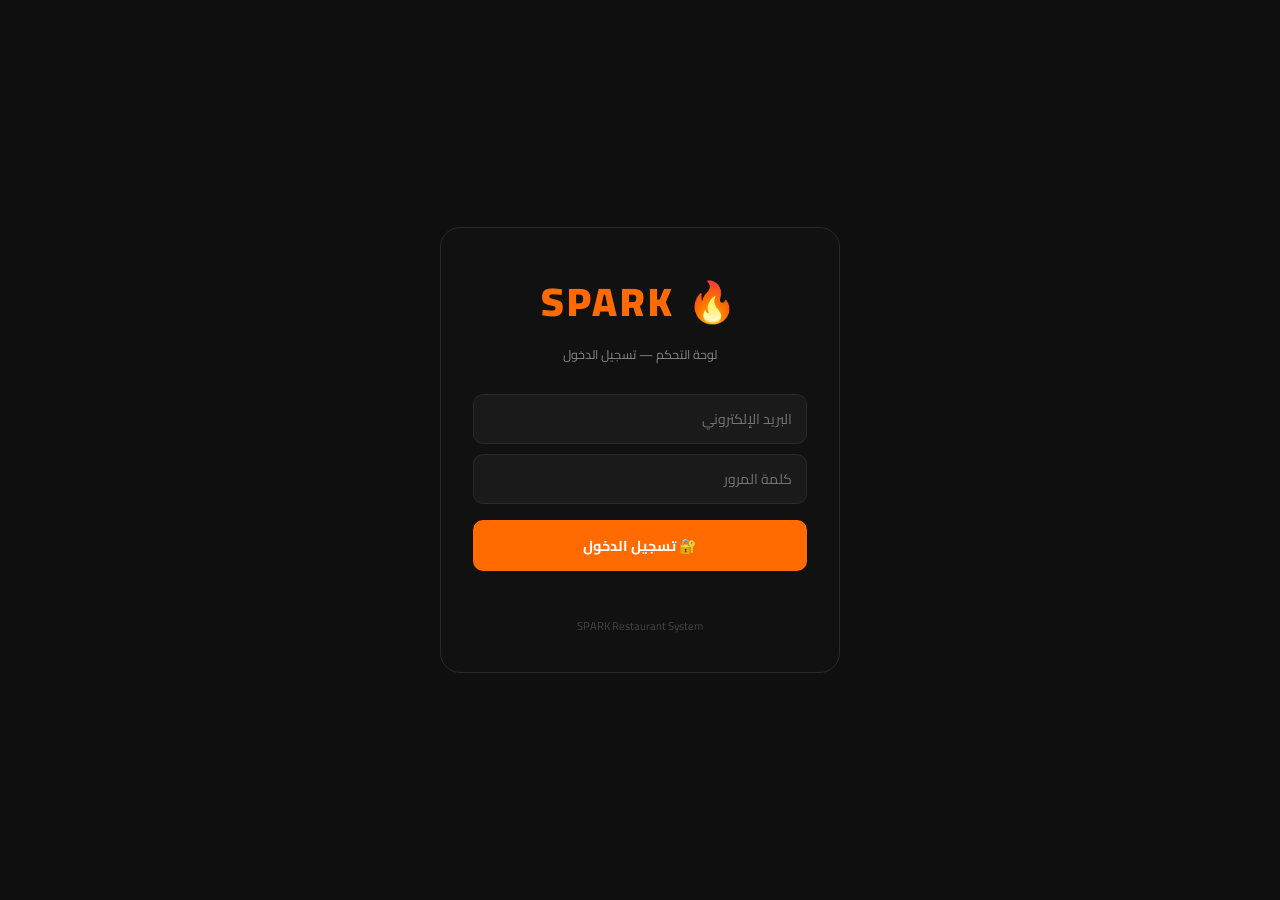
==== admin.html @ 1a345a9e "apdate all files to v6 final" ====
<!DOCTYPE html>
<html lang="ar" dir="rtl" data-theme="dark">
<head>
<meta charset="UTF-8">
<meta name="viewport" content="width=device-width,initial-scale=1,maximum-scale=1">
<title>SPARK 🔥 - لوحة التحكم</title>
<link href="https://fonts.googleapis.com/css2?family=Cairo:wght@400;600;700;900&display=swap" rel="stylesheet">
<style>
*{margin:0;padding:0;box-sizing:border-box;-webkit-tap-highlight-color:transparent;}
:root{--or:#FF6B00;--orb:#FF8C00;--bg:#0A0A0A;--bg2:#111;--bg3:#1A1A1A;--card:#161616;--txt:#FFF;--muted:#888;--bdr:#2A2A2A;--red:#E53935;--green:#43A047;--blue:#1E88E5;}
body{font-family:Cairo,sans-serif;background:var(--bg);color:var(--txt);overflow-x:hidden;min-height:100vh;}
button{cursor:pointer;border:none;outline:none;background:none;}
input,select,textarea{font-family:Cairo,sans-serif;outline:none;}
::-webkit-scrollbar{width:4px;}::-webkit-scrollbar-thumb{background:var(--or);border-radius:2px;}

/* ── SIDEBAR ── */
.sidebar{position:fixed;top:0;right:0;bottom:0;width:240px;background:var(--bg2);border-left:1px solid var(--bdr);z-index:100;display:flex;flex-direction:column;transition:transform .3s;}
.sb-logo{padding:20px 18px 14px;border-bottom:1px solid var(--bdr);display:flex;align-items:center;gap:10px;}
.sb-logo-txt{font-size:1.5rem;font-weight:900;color:var(--or);letter-spacing:2px;}
.sb-logo-sub{font-size:.7rem;color:var(--muted);margin-top:1px;}
.sb-nav{flex:1;padding:12px 10px;overflow-y:auto;}
.sb-sec{font-size:.62rem;letter-spacing:2px;text-transform:uppercase;color:var(--muted);padding:10px 8px 5px;}
.sb-item{display:flex;align-items:center;gap:10px;padding:10px 12px;border-radius:10px;cursor:pointer;transition:all .2s;margin-bottom:2px;font-size:.86rem;font-weight:600;color:var(--muted);}
.sb-item:hover{background:var(--bg3);color:var(--txt);}
.sb-item.active{background:rgba(255,107,0,.15);color:var(--or);}
.sb-item .icon{font-size:1.1rem;width:22px;text-align:center;flex-shrink:0;}
.sb-foot{padding:14px 10px;border-top:1px solid var(--bdr);}
.sb-user{display:flex;align-items:center;gap:9px;padding:9px 10px;border-radius:10px;}
.sb-av{width:34px;height:34px;border-radius:50%;background:var(--or);display:flex;align-items:center;justify-content:center;font-size:1.1rem;flex-shrink:0;}
.sb-uname{font-weight:700;font-size:.82rem;}
.sb-urole{font-size:.68rem;color:var(--muted);}

/* ── MAIN ── */
.main{margin-right:240px;min-height:100vh;display:flex;flex-direction:column;}
.topbar{background:var(--bg2);border-bottom:1px solid var(--bdr);padding:14px 22px;display:flex;align-items:center;justify-content:space-between;position:sticky;top:0;z-index:50;}
.tb-title{font-size:1.1rem;font-weight:700;}
.tb-right{display:flex;align-items:center;gap:10px;}
.tb-btn{background:var(--bg3);border:1px solid var(--bdr);color:var(--txt);padding:7px 14px;border-radius:9px;font-size:.78rem;font-weight:600;font-family:Cairo,sans-serif;transition:all .2s;}
.tb-btn:hover{border-color:var(--or);color:var(--or);}
.tb-btn.primary{background:var(--or);color:#fff;border-color:var(--or);}
.tb-btn.primary:hover{background:var(--orb);}
.mob-menu{display:none;background:var(--bg3);border:1px solid var(--bdr);width:34px;height:34px;border-radius:9px;align-items:center;justify-content:center;font-size:1.1rem;}

.content{padding:20px 22px;flex:1;}

/* ── VIEWS ── */
.view{display:none;}
.view.active{display:block;}

/* ── STATS ── */
.stats-row{display:grid;grid-template-columns:repeat(4,1fr);gap:14px;margin-bottom:22px;}
.stat-card{background:var(--card);border:1px solid var(--bdr);border-radius:14px;padding:18px;}
.sc-top{display:flex;justify-content:space-between;align-items:center;margin-bottom:10px;}
.sc-icon{width:40px;height:40px;border-radius:11px;display:flex;align-items:center;justify-content:center;font-size:1.2rem;}
.sc-badge{font-size:.7rem;font-weight:700;padding:3px 8px;border-radius:50px;}
.sc-badge.up{background:rgba(67,160,71,.15);color:var(--green);}
.sc-badge.dn{background:rgba(229,57,53,.15);color:var(--red);}
.sc-num{font-size:1.7rem;font-weight:900;margin-bottom:2px;}
.sc-lbl{font-size:.72rem;color:var(--muted);}

/* ── RECENT ORDERS ── */
.card{background:var(--card);border:1px solid var(--bdr);border-radius:14px;overflow:hidden;margin-bottom:18px;}
.card-head{display:flex;justify-content:space-between;align-items:center;padding:14px 18px;border-bottom:1px solid var(--bdr);}
.card-title{font-weight:700;font-size:.9rem;}
.tbl{width:100%;border-collapse:collapse;}
.tbl th{padding:10px 18px;font-size:.68rem;text-transform:uppercase;letter-spacing:1px;color:var(--muted);text-align:right;border-bottom:1px solid var(--bdr);font-weight:700;}
.tbl td{padding:12px 18px;font-size:.82rem;border-bottom:1px solid var(--bdr);}
.tbl tr:last-child td{border-bottom:none;}
.tbl tr:hover td{background:var(--bg3);}
.st-badge{display:inline-flex;align-items:center;padding:3px 9px;border-radius:50px;font-size:.66rem;font-weight:700;}
.st-new{background:rgba(30,136,229,.15);color:var(--blue);}
.st-done{background:rgba(67,160,71,.15);color:var(--green);}
.st-pend{background:rgba(255,107,0,.15);color:var(--or);}
.st-canc{background:rgba(229,57,53,.15);color:var(--red);}

/* ── SECTION TABS ── */
.tabs{display:flex;gap:6px;margin-bottom:18px;flex-wrap:wrap;}
.tab{padding:8px 16px;border-radius:9px;font-size:.8rem;font-weight:700;cursor:pointer;border:1px solid var(--bdr);color:var(--muted);font-family:Cairo,sans-serif;transition:all .2s;}
.tab:hover{border-color:var(--or);color:var(--or);}
.tab.active{background:var(--or);border-color:var(--or);color:#fff;}

/* ── PRODUCTS GRID ── */
.prod-grid{display:grid;grid-template-columns:repeat(auto-fill,minmax(250px,1fr));gap:14px;}
.prod-card{background:var(--card);border:1px solid var(--bdr);border-radius:14px;overflow:hidden;transition:all .25s;}
.prod-card:hover{border-color:rgba(255,107,0,.3);}
.pc-img{height:110px;background:var(--bg3);display:flex;align-items:center;justify-content:center;font-size:3.5rem;position:relative;}
.pc-badge{position:absolute;top:7px;right:7px;background:var(--or);color:#fff;padding:2px 7px;border-radius:50px;font-size:.58rem;font-weight:700;}
.pc-body{padding:13px;}
.pc-name{font-weight:700;font-size:.86rem;margin-bottom:3px;}
.pc-cat{font-size:.68rem;color:var(--or);margin-bottom:8px;}
.pc-meta{display:flex;justify-content:space-between;align-items:center;}
.pc-price{font-size:1.1rem;font-weight:900;color:var(--or);}
.pc-actions{display:flex;gap:5px;}
.pa-btn{width:28px;height:28px;border-radius:7px;display:flex;align-items:center;justify-content:center;font-size:.8rem;transition:all .2s;cursor:pointer;border:1px solid var(--bdr);background:var(--bg3);}
.pa-btn:hover{background:var(--or);border-color:var(--or);}
.pa-btn.del:hover{background:var(--red);border-color:var(--red);}

/* ── MODAL ── */
.modal-bg{position:fixed;inset:0;z-index:200;background:rgba(0,0,0,.7);display:flex;align-items:center;justify-content:center;padding:16px;opacity:0;pointer-events:none;transition:opacity .3s;}
.modal-bg.open{opacity:1;pointer-events:all;}
.modal{background:var(--bg2);border:1px solid var(--bdr);border-radius:18px;width:100%;max-width:520px;max-height:90vh;overflow-y:auto;}
.modal-head{display:flex;justify-content:space-between;align-items:center;padding:16px 18px;border-bottom:1px solid var(--bdr);}
.modal-title{font-size:1rem;font-weight:700;}
.modal-cl{width:30px;height:30px;border-radius:50%;background:var(--bg3);border:1px solid var(--bdr);color:var(--txt);display:flex;align-items:center;justify-content:center;font-size:.85rem;}
.modal-body{padding:18px;}
.field{margin-bottom:14px;}
.field label{display:block;font-size:.74rem;font-weight:700;color:var(--muted);text-transform:uppercase;letter-spacing:1px;margin-bottom:6px;}
.field input,.field select,.field textarea{width:100%;background:var(--bg3);border:1px solid var(--bdr);border-radius:9px;padding:10px 12px;color:var(--txt);font-family:Cairo,sans-serif;font-size:.84rem;transition:border-color .2s;}
.field input:focus,.field select,.field textarea:focus{border-color:var(--or);}
.field select{cursor:pointer;}
.field textarea{resize:vertical;min-height:80px;}
.field-row{display:grid;grid-template-columns:1fr 1fr;gap:12px;}
.modal-foot{display:flex;gap:8px;justify-content:flex-end;padding:14px 18px;border-top:1px solid var(--bdr);}
.btn-cancel{background:var(--bg3);border:1px solid var(--bdr);color:var(--txt);padding:9px 18px;border-radius:9px;font-size:.82rem;font-weight:700;font-family:Cairo,sans-serif;}
.btn-save{background:var(--or);color:#fff;padding:9px 22px;border-radius:9px;font-size:.82rem;font-weight:700;font-family:Cairo,sans-serif;}
.btn-save:hover{background:var(--orb);}

/* ── SETTINGS FORM ── */
.settings-grid{display:grid;grid-template-columns:1fr 1fr;gap:16px;}
.settings-card{background:var(--card);border:1px solid var(--bdr);border-radius:14px;padding:18px;}
.settings-card h3{font-size:.82rem;font-weight:700;color:var(--or);text-transform:uppercase;letter-spacing:1px;margin-bottom:14px;}
.toggle-row{display:flex;align-items:center;justify-content:space-between;padding:9px 0;border-bottom:1px solid var(--bdr);}
.toggle-row:last-child{border-bottom:none;}
.toggle-lbl{font-size:.82rem;font-weight:600;}
.toggle-sub{font-size:.7rem;color:var(--muted);margin-top:1px;}
.toggle{width:40px;height:22px;border-radius:50px;background:var(--bg3);border:1px solid var(--bdr);position:relative;cursor:pointer;transition:background .3s;flex-shrink:0;}
.toggle.on{background:var(--or);border-color:var(--or);}
.toggle-dot{position:absolute;top:2px;left:2px;width:16px;height:16px;border-radius:50%;background:var(--muted);transition:transform .3s,background .3s;}
.toggle.on .toggle-dot{transform:translateX(18px);background:#fff;}

/* ── TOAST ── */
.toast{position:fixed;bottom:14px;left:50%;transform:translateX(-50%) translateY(100px);background:var(--bg2);border:1px solid var(--or);border-radius:50px;padding:9px 20px;font-weight:700;z-index:9999;transition:transform .4s;white-space:nowrap;color:var(--txt);font-size:.8rem;pointer-events:none;}
.toast.show{transform:translateX(-50%) translateY(0);}

/* ── RESPONSIVE ── */
@media(max-width:900px){
  .sidebar{transform:translateX(100%);width:260px;}
  .sidebar.open{transform:translateX(0);}
  .main{margin-right:0;}
  .mob-menu{display:flex;}
  .stats-row{grid-template-columns:repeat(2,1fr);}
  .settings-grid{grid-template-columns:1fr;}
  .topbar{padding:12px 16px;}
  .tbl th,.tbl td{padding:10px 14px;}
  .card-head{padding:12px 14px;}
  .content{padding:16px;}
}
@media(max-width:560px){
  .stats-row{grid-template-columns:repeat(2,1fr);gap:9px;}
  .content{padding:12px 10px;}
  .tbl th,.tbl td{padding:8px 10px;font-size:.76rem;}
  .prod-grid{grid-template-columns:1fr 1fr;}
  .field-row{grid-template-columns:1fr;}
  .settings-grid{grid-template-columns:1fr;}
  .modal{border-radius:16px 16px 0 0;position:fixed;bottom:0;left:0;right:0;max-width:100%!important;max-height:85vh;}
  .modal-bg{align-items:flex-end;}
  #permEditor{grid-template-columns:1fr;}
  .tabs{gap:4px;}
  .tab{padding:6px 10px;font-size:.74rem;}
}

@media(max-width:420px){
  .stats-row{grid-template-columns:1fr 1fr;}
  .sc-num{font-size:1.4rem;}
  .topbar{padding:10px 14px;}
  .tb-title{font-size:.9rem;}
  .field-row{grid-template-columns:1fr;}
  #sizesEditor{grid-template-columns:1fr;}
}
@media(max-width:380px){
  .prod-grid{grid-template-columns:1fr;}
}

/* ── AUTH ── */
#authOverlay{position:fixed;inset:0;background:#0f0f0f;z-index:9999;display:flex;align-items:center;justify-content:center;}
.auth-box{background:var(--bg2);border:1px solid var(--bdr);border-radius:20px;padding:36px 32px;width:100%;max-width:400px;text-align:center;}
.auth-logo{font-size:2.5rem;font-weight:900;color:var(--or);letter-spacing:3px;margin-bottom:4px;}
.auth-sub{font-size:.78rem;color:var(--muted);margin-bottom:28px;}
.auth-inp{width:100%;padding:11px 14px;border-radius:10px;border:1px solid var(--bdr);background:var(--bg3);color:var(--txt);font-family:Cairo,sans-serif;font-size:.88rem;margin-bottom:10px;box-sizing:border-box;transition:border-color .2s;}
.auth-inp:focus{outline:none;border-color:var(--or);}
.auth-btn{width:100%;padding:12px;border-radius:10px;background:var(--or);color:#fff;font-family:Cairo,sans-serif;font-size:.9rem;font-weight:700;border:none;cursor:pointer;margin-top:6px;transition:background .2s;}
.auth-btn:hover{background:var(--orb);}
.auth-err{color:#EF5350;font-size:.78rem;margin-top:8px;min-height:20px;}
/* Role badges */
.role-badge{display:inline-flex;align-items:center;gap:5px;padding:3px 10px;border-radius:50px;font-size:.68rem;font-weight:700;}
.role-super{background:rgba(255,107,0,.2);color:var(--or);}
.role-branch{background:rgba(156,39,176,.2);color:#CE93D8;}
.role-cashier{background:rgba(30,136,229,.2);color:#64B5F6;}
.role-delivery{background:rgba(67,160,71,.2);color:#81C784;}
/* Users view */
.user-grid{display:grid;grid-template-columns:repeat(auto-fill,minmax(260px,1fr));gap:14px;margin-bottom:20px;}
.user-card{background:var(--card);border:1px solid var(--bdr);border-radius:14px;padding:18px;display:flex;flex-direction:column;gap:10px;}
.uc-top{display:flex;align-items:center;gap:12px;}
.uc-av{width:42px;height:42px;border-radius:50%;display:flex;align-items:center;justify-content:center;font-size:1.3rem;flex-shrink:0;}
.uc-name{font-weight:700;font-size:.9rem;}
.uc-email{font-size:.72rem;color:var(--muted);}
.uc-actions{display:flex;gap:8px;margin-top:4px;}
/* Permissions grid */
.perm-grid{display:grid;grid-template-columns:1fr 1fr;gap:8px;margin-top:12px;}
.perm-item{display:flex;align-items:center;gap:8px;font-size:.78rem;padding:7px 10px;background:var(--bg3);border-radius:8px;}
.perm-dot{width:8px;height:8px;border-radius:50%;flex-shrink:0;}
.perm-on{background:#43A047;}
.perm-off{background:#555;}
/* Tracking view restriction */
.restricted-view{display:flex;flex-direction:column;align-items:center;justify-content:center;min-height:60vh;gap:16px;color:var(--muted);}
.restricted-icon{font-size:4rem;}
</style>
<script src="https://cdn.jsdelivr.net/npm/chart.js@4.4.0/dist/chart.umd.min.js"></script>
</head>
<body>

<!-- ═══ AUTH OVERLAY ═══ -->
<div id="authOverlay">
  <div class="auth-box">
    <div class="auth-logo">🔥 SPARK</div>
    <div class="auth-sub">لوحة التحكم — تسجيل الدخول</div>
    <input class="auth-inp" id="loginEmail" type="email" placeholder="البريد الإلكتروني" autocomplete="email">
    <input class="auth-inp" id="loginPass" type="password" placeholder="كلمة المرور" autocomplete="current-password"
      onkeydown="if(event.key==='Enter')doLogin()">
    <button class="auth-btn" onclick="doLogin()">🔐 تسجيل الدخول</button>
    <div class="auth-err" id="loginErr"></div>
    <div style="margin-top:16px;font-size:.7rem;color:#444;">SPARK Restaurant System</div>
  </div>
</div>

<!-- SIDEBAR -->
<!-- New Order Notification -->
<div id="newOrderAlert" style="display:none;position:fixed;top:14px;left:50%;transform:translateX(-50%);background:var(--or);color:#fff;padding:12px 24px;border-radius:50px;font-weight:700;font-size:.9rem;z-index:9999;box-shadow:0 4px 20px rgba(255,107,0,.4);animation:pulse .8s infinite;">
  🔔 طلب جديد!
</div>
<div class="sidebar" id="sidebar">
  <div class="sb-logo">
    <div style="font-size:1.6rem;">🔥</div>
    <div>
      <div class="sb-logo-txt">SPARK</div>
      <div class="sb-logo-sub">لوحة التحكم</div>
    </div>
  </div>
  <nav class="sb-nav">
    <div class="sb-sec">الرئيسية</div>
    <div class="sb-item active" onclick="goV('dashboard',this)"><div class="icon">📊</div> لوحة المعلومات</div>
    <div class="sb-item" onclick="goV('orders',this)"><div class="icon">📦</div> الطلبات</div>

    <div class="sb-sec">المنيو</div>
    <div class="sb-item" onclick="goV('products',this)"><div class="icon">🍕</div> المنتجات</div>
    <div class="sb-item" onclick="goV('categories',this)"><div class="icon">📂</div> الأقسام</div>

    <div class="sb-sec">التحليلات</div>
    <div class="sb-item" onclick="goV('analytics',this)"><div class="icon">📈</div> الحسابات والإيرادات</div>

    <div class="sb-sec" id="navSecUsers" style="display:none;">إدارة النظام</div>
    <div class="sb-item" id="navUsers" style="display:none;" onclick="goV('users',this)"><div class="icon">👥</div> المستخدمون</div>

    <div class="sb-sec">الإعدادات</div>
    <div class="sb-item" onclick="goV('ramadan',this)"><div class="icon">🌙</div> قسم رمضان</div>
    <div class="sb-item" onclick="goV('settings',this)"><div class="icon">⚙️</div> إعدادات الموقع</div>
    <div class="sb-item" onclick="goV('promo',this)"><div class="icon">🎁</div> كودات الخصم</div>
    <div class="sb-item" onclick="goV('tables',this)"><div class="icon">🪑</div> الطاولات & QR</div>
    <div class="sb-item" onclick="goV('social',this)"><div class="icon">📱</div> السوشيال ميديا</div>
    <div class="sb-item" id="navPages" onclick="goV('pages',this)"><div class="icon">📄</div> الصفحات المخصصة</div>
  </nav>
  <div class="sb-foot">
    <div class="sb-user">
      <div class="sb-av" id="sbAvatar">👑</div>
      <div style="flex:1;">
        <div class="sb-uname" id="sbName">Admin</div>
        <div id="sbRoleBadge" class="role-badge role-super" style="margin-top:3px;">Super Admin</div>
      </div>
      <button onclick="doLogout()" title="تسجيل الخروج"
        style="background:none;border:none;color:var(--muted);cursor:pointer;font-size:1rem;padding:4px;">⏻</button>
    </div>
  </div>
</div>

<!-- MAIN -->
<div class="main">
  <div class="topbar">
    <div style="display:flex;align-items:center;gap:10px;">
      <button class="mob-menu" onclick="toggleSb()">☰</button>
      <div class="tb-title" id="topTitle">لوحة المعلومات</div>
    </div>
    <div class="tb-right">
      <a href="spark-restaurant.html" target="_blank" class="tb-btn">🌐 فتح الموقع</a>
      <button class="tb-btn primary" id="topAction" onclick="handleAction()">+ إضافة منتج</button>
    </div>
  </div>

  <div class="content">

    <!-- ═══ DASHBOARD ═══ -->
    <div class="view active" id="v-dashboard">
      <div class="stats-row">
        <div class="stat-card">
          <div class="sc-top"><div class="sc-icon" style="background:rgba(255,107,0,.15);">📦</div><div class="sc-badge up">+12%</div></div>
          <div class="sc-num">128</div><div class="sc-lbl">إجمالي الطلبات</div>
        </div>
        <div class="stat-card">
          <div class="sc-top"><div class="sc-icon" style="background:rgba(67,160,71,.15);">💰</div><div class="sc-badge up">+8%</div></div>
          <div class="sc-num">14,320</div><div class="sc-lbl">الإيرادات (EGP)</div>
        </div>
        <div class="stat-card">
          <div class="sc-top"><div class="sc-icon" style="background:rgba(30,136,229,.15);">👥</div><div class="sc-badge up">+5%</div></div>
          <div class="sc-num">342</div><div class="sc-lbl">العملاء</div>
        </div>
        <div class="stat-card">
          <div class="sc-top"><div class="sc-icon" style="background:rgba(255,107,0,.12);">🍕</div><div class="sc-badge dn">69</div></div>
          <div class="sc-num">69</div><div class="sc-lbl">المنتجات النشطة</div>
        </div>
      </div>

      <div class="card">
        <div class="card-head">
          <div class="card-title">📦 آخر الطلبات</div>
          <button class="tb-btn" onclick="goV('orders',null)">عرض الكل</button>
        </div>
        <div style="overflow-x:auto;">
          <table class="tbl">
            <thead><tr>
              <th>رقم الطلب</th><th>العميل</th><th>المنتجات</th><th>الإجمالي</th><th>الحالة</th><th>الوقت</th><th>إجراء</th>
            </tr></thead>
            <tbody id="ordersPreview"></tbody>
          </table>
        </div>
      </div>

      <div class="card">
        <div class="card-head"><div class="card-title">🏆 الأكثر مبيعاً</div></div>
        <div style="overflow-x:auto;">
          <table class="tbl">
            <thead><tr><th>المنتج</th><th>القسم</th><th>السعر</th><th>المبيعات</th><th>الإيراد</th></tr></thead>
            <tbody id="topSales"></tbody>
          </table>
        </div>
      </div>
    </div>

    <!-- ═══ ORDERS ═══ -->
    <div class="view" id="v-orders">
      <div class="tabs" id="orderTabs">
        <button class="tab active" onclick="filterOrders('all',this)">الكل</button>
        <button class="tab" onclick="filterOrders('new',this)">جديد</button>
        <button class="tab" onclick="filterOrders('pending',this)">قيد التنفيذ</button>
        <button class="tab" onclick="filterOrders('done',this)">مكتمل</button>
        <button class="tab" onclick="filterOrders('cancelled',this)">ملغي</button>
      </div>
      <div class="card">
        <div style="overflow-x:auto;">
          <table class="tbl">
            <thead><tr><th>رقم الطلب</th><th>العميل</th><th>المنتجات</th><th>الإجمالي</th><th>الحالة</th><th>الوقت</th><th>إجراء</th></tr></thead>
            <tbody id="ordersList"></tbody>
          </table>
        </div>
      </div>
    </div>

    <!-- ═══ PRODUCTS ═══ -->
    <div class="view" id="v-products">
      <div class="tabs" id="prodTabs">
        <button class="tab active" onclick="filterProds('all',this)">الكل (69)</button>
        <button class="tab" onclick="filterProds('pizza',this)">بيتزا (16)</button>
        <button class="tab" onclick="filterProds('calzone',this)">كالزوني (9)</button>
        <button class="tab" onclick="filterProds('crepe',this)">كريب (10)</button>
        <button class="tab" onclick="filterProds('roll',this)">رول (8)</button>
        <button class="tab" onclick="filterProds('fries',this)">بطاطس (7)</button>
        <button class="tab" onclick="filterProds('extras',this)">إضافات (15)</button>
        <button class="tab" onclick="filterProds('drinks',this)">مشروبات (4)</button>
      </div>
      <div class="prod-grid" id="prodGrid"></div>
    </div>

    <!-- ═══ CATEGORIES ═══ -->
    <div class="view" id="v-categories">
      <div class="card">
        <div class="card-head"><div class="card-title">📂 الأقسام</div><button class="tb-btn primary" onclick="openCatModal()">+ قسم جديد</button></div>
        <div style="overflow-x:auto;">
          <table class="tbl">
            <thead><tr><th>الرمز</th><th>اسم القسم (عربي)</th><th>اسم القسم (إنجليزي)</th><th>عدد المنتجات</th><th>إجراء</th></tr></thead>
            <tbody id="catsList"></tbody>
          </table>
        </div>
      </div>
    </div>

    <!-- ═══ SETTINGS ═══ -->
    <div class="view" id="v-settings">
      <div class="settings-grid">
        <div class="settings-card">
          <h3>🔥 بيانات المطعم</h3>
          <div class="field"><label>اسم المطعم</label><input type="text" id="stRestName" value="SPARK Restaurant"></div>
          <div class="field"><label>الشعار (نص)</label><input type="text" id="stSlogan" value="Fire Up Your Hunger 🔥"></div>
          <div class="field"><label>العنوان</label><input type="text" id="stAddress" value="أولاد صقر - الشرقية - شارع البحر"></div>
          <div class="field"><label>رقم التليفون</label><input type="text" id="stPhone" value="01020009617"></div>
          <div class="field">
            <label>🖼️ شعار المطعم (Logo URL)</label>
            <input type="url" id="stLogoUrl" placeholder="https://example.com/logo.png" oninput="previewLogo()">
            <div style="margin-top:8px;font-size:.72rem;color:var(--muted);line-height:1.6;">
              💡 <strong>كيف تضيف اللوجو:</strong><br>
              1️⃣ ارفع الصورة على <a href="https://imgbb.com" target="_blank" style="color:var(--or);">imgBB.com</a> أو Cloudinary<br>
              2️⃣ انسخ رابط الصورة المباشر (Direct Link)<br>
              3️⃣ الصقه هنا واضغط حفظ<br>
              📐 المقاس المثالي: 200×60px أو أي صورة PNG شفافة
            </div>
            <div style="margin-top:10px;"><label style="font-size:.74rem;color:var(--muted);display:block;margin-bottom:6px;">📁 أو ارفع الصورة مباشرة</label><input type="file" id="logoFileInp" accept="image/*" onchange="uploadLogoFile(this)" style="width:100%;background:var(--bg2);border:1px solid var(--bdr);border-radius:8px;padding:8px;color:var(--txt);font-family:Cairo,sans-serif;font-size:.78rem;cursor:pointer;"></div>
            <div id="logoPreviewBox" style="margin-top:10px;display:none;">
              <img id="logoPreview" src="" style="max-height:50px;border-radius:6px;border:1px solid var(--bdr);padding:4px;background:#fff;">
            </div>
          </div>
          <button class="btn-save" style="width:100%;margin-top:4px;" onclick="saveSettings()">💾 حفظ التغييرات</button>
        </div>
        <div class="settings-card">
          <h3>⏰ أوقات العمل</h3>
          <div class="field"><label>أيام الأسبوع</label><input type="text" value="2م – 2ص"></div>
          <div class="field"><label>رمضان</label><input type="text" value="9م – 4ص"></div>
          <div class="toggle-row">
            <div><div class="toggle-lbl">المطعم مفتوح الآن</div><div class="toggle-sub">يظهر للعملاء</div></div>
            <div class="toggle on" onclick="this.classList.toggle('on')"><div class="toggle-dot"></div></div>
          </div>
          <div class="toggle-row">
            <div><div class="toggle-lbl">قبول الطلبات</div><div class="toggle-sub">السماح بالطلبات الجديدة</div></div>
            <div class="toggle on" onclick="this.classList.toggle('on')"><div class="toggle-dot"></div></div>
          </div>
          <div class="toggle-row">
            <div><div class="toggle-lbl">التوصيل المجاني</div><div class="toggle-sub">فوق 200 جنيه</div></div>
            <div class="toggle on" onclick="this.classList.toggle('on')"><div class="toggle-dot"></div></div>
          </div>
          <button class="btn-save" style="width:100%;margin-top:14px;" onclick="showT('✅ تم الحفظ!')">💾 حفظ</button>
        </div>
        <div class="settings-card" style="grid-column:1/-1;">
          <h3>🚚 مناطق التوصيل وأسعارها</h3>
          <div style="display:grid;grid-template-columns:1fr 1fr;gap:14px;margin-bottom:14px;">
            <div class="field"><label>الحد الأدنى للتوصيل المجاني (EGP)</label><input type="number" id="delFreeMin" value="200" placeholder="200"></div>
            <div class="field"><label>وقت التوصيل الافتراضي</label><input type="text" id="delTime" value="25-35 دقيقة"></div>
          </div>
          <div style="display:flex;justify-content:space-between;align-items:center;margin-bottom:10px;">
            <div style="font-size:.8rem;font-weight:700;color:var(--or);">المناطق والأسعار</div>
            <button onclick="addDeliveryRegion()" style="font-size:.72rem;background:rgba(255,107,0,.1);border:1px solid rgba(255,107,0,.3);color:var(--or);border-radius:7px;padding:5px 12px;cursor:pointer;font-family:Cairo,sans-serif;">+ إضافة منطقة</button>
          </div>
          <div id="regionsEditor" style="display:flex;flex-direction:column;gap:8px;margin-bottom:12px;"></div>
          <div style="font-size:.72rem;color:var(--muted);margin-bottom:10px;">
            💡 عند الطلب سيختار العميل منطقته وسيُحسب سعر التوصيل تلقائياً
          </div>
          <button class="btn-save" style="width:100%;" onclick="saveDeliveryRegions()">💾 حفظ مناطق التوصيل</button>
        </div>
        <div class="settings-card">
          <h3>🎨 إعدادات الموقع</h3>
          <div class="toggle-row">
            <div><div class="toggle-lbl">الوضع الليلي افتراضي</div></div>
            <div class="toggle on" onclick="this.classList.toggle('on')"><div class="toggle-dot"></div></div>
          </div>
          <div class="toggle-row">
            <div><div class="toggle-lbl">شريط الإعلانات</div></div>
            <div class="toggle on" onclick="this.classList.toggle('on')"><div class="toggle-dot"></div></div>
          </div>
          <div class="toggle-row">
            <div><div class="toggle-lbl">ميزة المفضلة</div></div>
            <div class="toggle on" onclick="this.classList.toggle('on')"><div class="toggle-dot"></div></div>
          </div>
          <div class="toggle-row">
            <div><div class="toggle-lbl">كود الخصم</div></div>
            <div class="toggle on" onclick="this.classList.toggle('on')"><div class="toggle-dot"></div></div>
          </div>
          <button class="btn-save" style="width:100%;margin-top:14px;" onclick="showT('✅ تم الحفظ!')">💾 حفظ</button>
        </div>
      </div>
    </div>

    <!-- ═══ PROMO ═══ -->
    <div class="view" id="v-promo">
      <div class="card">
        <div class="card-head"><div class="card-title">🎁 كودات الخصم</div><button class="tb-btn primary" onclick="openPromoModal()">+ كود جديد</button></div>
        <div style="overflow-x:auto;">
          <table class="tbl">
            <thead><tr><th>الكود</th><th>الخصم</th><th>الاستخدامات</th><th>الحالة</th><th>إجراء</th></tr></thead>
            <tbody id="promosBody">
              <!-- Dynamic rows rendered by rPromos() -->
            </tbody>
          </table>
        </div>
      </div>
    </div>

    <!-- ═══ ANALYTICS ═══ -->
    <div class="view" id="v-analytics">

      <!-- Period Selector -->
      <div style="display:flex;gap:10px;margin-bottom:20px;flex-wrap:wrap;align-items:center;">
        <div style="font-size:1rem;font-weight:700;flex:1;">📈 الحسابات والإيرادات</div>
        <div style="display:flex;gap:8px;">
          <button class="tb-btn" id="btn-day" onclick="setAnPeriod('day')" style="background:var(--or);color:#fff;border-color:var(--or);">اليوم</button>
          <button class="tb-btn" id="btn-week" onclick="setAnPeriod('week')">هذا الأسبوع</button>
          <button class="tb-btn" id="btn-month" onclick="setAnPeriod('month')">هذا الشهر</button>
          <button class="tb-btn" id="btn-all" onclick="setAnPeriod('all')">الكل</button>
        </div>
      </div>

      <!-- KPI Cards -->
      <div class="stats-row" style="grid-template-columns:repeat(3,1fr);margin-bottom:20px;">
        <div class="stat-card" style="border-top:3px solid var(--or);">
          <div class="sc-top"><div class="sc-icon" style="background:rgba(255,107,0,.15);">💰</div><div class="sc-badge up" id="an-rev-badge">—</div></div>
          <div class="sc-num" id="an-revenue">0</div>
          <div class="sc-lbl">إجمالي الإيرادات (EGP)</div>
        </div>
        <div class="stat-card" style="border-top:3px solid #1E88E5;">
          <div class="sc-top"><div class="sc-icon" style="background:rgba(30,136,229,.15);">📦</div><div class="sc-badge up" id="an-ord-badge">—</div></div>
          <div class="sc-num" id="an-orders">0</div>
          <div class="sc-lbl">عدد الطلبات</div>
        </div>
        <div class="stat-card" style="border-top:3px solid #43A047;">
          <div class="sc-top"><div class="sc-icon" style="background:rgba(67,160,71,.15);">📊</div><div class="sc-badge up" id="an-avg-badge">—</div></div>
          <div class="sc-num" id="an-avg">0</div>
          <div class="sc-lbl">متوسط قيمة الطلب (EGP)</div>
        </div>
      </div>

      <!-- Revenue Chart -->
      <div class="card" style="margin-bottom:18px;">
        <div class="card-head"><div class="card-title">📊 مخطط الإيرادات</div><div id="an-chart-label" style="font-size:.78rem;color:var(--muted);"></div></div>
        <div style="padding:18px;">
          <canvas id="revenueChart" height="80"></canvas>
        </div>
      </div>

      <!-- Two col: top products + order status -->
      <div style="display:grid;grid-template-columns:1fr 1fr;gap:16px;margin-bottom:18px;">

        <!-- Top Products -->
        <div class="card">
          <div class="card-head"><div class="card-title">🏆 أكثر المنتجات مبيعاً</div></div>
          <div style="padding:14px;" id="an-top-products">
            <div style="color:var(--muted);text-align:center;padding:20px;">لا توجد بيانات</div>
          </div>
        </div>

        <!-- Order Status Breakdown -->
        <div class="card">
          <div class="card-head"><div class="card-title">📋 توزيع حالات الطلبات</div></div>
          <div style="padding:14px;" id="an-status-breakdown">
            <div style="color:var(--muted);text-align:center;padding:20px;">لا توجد بيانات</div>
          </div>
        </div>

      </div>

      <!-- Orders Table for period -->
      <div class="card">
        <div class="card-head">
          <div class="card-title">📋 الطلبات في الفترة المحددة</div>
          <div id="an-orders-count" style="font-size:.8rem;color:var(--muted);"></div>
        </div>
        <div style="overflow-x:auto;">
          <table class="tbl">
            <thead><tr><th>رقم الطلب</th><th>الأصناف</th><th>الإجمالي</th><th>الحالة</th><th>الوقت</th></tr></thead>
            <tbody id="an-orders-table"></tbody>
          </table>
        </div>
      </div>

      <!-- Reset Button -->
      <div style="text-align:center;margin-top:20px;">
        <button class="tb-btn" onclick="if(confirm('هل تريد تصفير جميع بيانات الإيرادات؟')){resetAnalytics();}" style="color:var(--red);border-color:var(--red);">🗑️ تصفير الأرقام الحالية</button>
      </div>

        <!-- Social Media Card -->
        <div class="settings-card">
          <h3>📱 السوشيال ميديا</h3>
          <div class="field"><label>Facebook URL</label><input type="text" id="smFb" placeholder="https://facebook.com/sparkrestaurant"></div>
          <div class="field"><label>Instagram URL</label><input type="text" id="smIg" placeholder="https://instagram.com/sparkrestaurant"></div>
          <div class="field"><label>TikTok URL</label><input type="text" id="smTk" placeholder="https://tiktok.com/@sparkrestaurant"></div>
          <div class="field"><label>WhatsApp (رقم بدون +)</label><input type="text" id="smWa" placeholder="201020009617" value="201020009617"></div>
          <button class="tb-btn primary" onclick="saveSocialLinks()" style="margin-top:8px;">💾 حفظ الروابط</button>
        </div>

    </div>

    <!-- ═══ RAMADAN ═══ -->
    <div class="view" id="v-ramadan">
      <div style="display:flex;justify-content:space-between;align-items:center;margin-bottom:20px;flex-wrap:wrap;gap:12px;">
        <div style="display:flex;align-items:center;gap:10px;">
          <div style="font-size:1rem;font-weight:700;">🌙 إعدادات قسم رمضان</div>
          <span id="ramSavedBadge" style="font-size:.72rem;background:rgba(67,160,71,.15);color:#43A047;padding:3px 9px;border-radius:50px;opacity:0;transition:opacity .5s;"></span>
        </div>
        <div style="display:flex;align-items:center;gap:12px;">
          <span style="font-size:.85rem;color:var(--muted);">تفعيل القسم:</span>
          <label style="display:flex;align-items:center;gap:8px;cursor:pointer;">
            <div id="ramToggle" onclick="toggleRamadan()" style="width:44px;height:24px;border-radius:12px;background:var(--bg3);border:2px solid var(--bdr);position:relative;cursor:pointer;transition:background .2s;">
              <div id="ramDot" style="width:18px;height:18px;border-radius:50%;background:var(--muted);position:absolute;top:1px;right:2px;transition:all .2s;"></div>
            </div>
            <span id="ramStatus" style="font-size:.82rem;font-weight:700;color:var(--muted);">متوقف</span>
          </label>
        </div>
      </div>

      <div class="card" style="margin-bottom:18px;">
        <div class="card-head"><div class="card-title">✏️ محتوى الصفحة</div></div>
        <div style="padding:18px;display:flex;flex-direction:column;gap:12px;">
          <div class="field"><label>عنوان صفحة رمضان</label><input type="text" id="ramTitle" placeholder="رمضان كريم 🌙" value="رمضان كريم"></div>
          <div class="field"><label>وصف الصفحة</label><input type="text" id="ramDescInp" placeholder="أكلات السحور والإفطار — عروض رمضانية حصرية"></div>
          <button class="btn-save" onclick="saveRamadanConfig()" style="width:100%;padding:12px;font-size:.9rem;">💾 حفظ إعدادات رمضان</button>
          <div style="font-size:.72rem;color:var(--muted);margin-top:6px;text-align:center;">
            الحفظ يُحدّث الموقع مباشرة — <span id="ramSelCount">0</span> منتج محدد
          </div>
        </div>
      </div>

      <div class="card">
        <div class="card-head">
          <div class="card-title">🍕 المنتجات في قسم رمضان</div>
          <div style="font-size:.78rem;color:var(--muted);">اختر المنتجات اللي هتظهر — لو مفيش اختيار هيظهر كل المنيو</div>
        </div>
        <div style="padding:14px;">
          <div style="display:flex;gap:8px;margin-bottom:14px;flex-wrap:wrap;" id="ramCatFilter">
            <button class="tb-btn" onclick="filterRamProds('all')" style="background:var(--or);color:#fff;">الكل</button>
            <button class="tb-btn" onclick="filterRamProds('pizza')">🍕 بيتزا</button>
            <button class="tb-btn" onclick="filterRamProds('calzone')">🫓 كالزوني</button>
            <button class="tb-btn" onclick="filterRamProds('crepe')">🥞 كريب</button>
            <button class="tb-btn" onclick="filterRamProds('roll')">🌯 رول</button>
            <button class="tb-btn" onclick="filterRamProds('drinks')">🧃 مشروبات</button>
          </div>
          <div id="ramProdGrid" style="display:grid;grid-template-columns:repeat(auto-fill,minmax(180px,1fr));gap:10px;max-height:400px;overflow-y:auto;"></div>
        </div>
      </div>
    </div>

    <!-- ═══ USERS ═══ -->
    <div class="view" id="v-users">
      <div style="display:flex;justify-content:space-between;align-items:center;margin-bottom:20px;flex-wrap:wrap;gap:12px;">
        <div style="font-size:1rem;font-weight:700;">👥 إدارة المستخدمين</div>
        <button class="tb-btn primary" onclick="openUserModal()">+ إضافة مستخدم</button>
      </div>

      <!-- Role Permissions Summary -->
      <div style="display:grid;grid-template-columns:repeat(auto-fill,minmax(200px,1fr));gap:12px;margin-bottom:24px;">
        <div style="background:var(--card);border:1px solid var(--bdr);border-radius:12px;padding:14px;">
          <div style="display:flex;align-items:center;gap:8px;margin-bottom:10px;">
            <span style="font-size:1.2rem;">👑</span>
            <span class="role-badge role-super">Super Admin</span>
          </div>
          <div style="font-size:.72rem;color:var(--muted);line-height:1.8;">كل الصلاحيات بدون قيود</div>
        </div>
        <div style="background:var(--card);border:1px solid var(--bdr);border-radius:12px;padding:14px;">
          <div style="display:flex;align-items:center;gap:8px;margin-bottom:10px;">
            <span style="font-size:1.2rem;">🏪</span>
            <span class="role-badge role-branch">مدير الفرع</span>
          </div>
          <div style="font-size:.72rem;color:var(--muted);line-height:1.8;">كل شيء ماعدا إضافة مستخدمين والحسابات</div>
        </div>
        <div style="background:var(--card);border:1px solid var(--bdr);border-radius:12px;padding:14px;">
          <div style="display:flex;align-items:center;gap:8px;margin-bottom:10px;">
            <span style="font-size:1.2rem;">💼</span>
            <span class="role-badge role-cashier">كاشير</span>
          </div>
          <div style="font-size:.72rem;color:var(--muted);line-height:1.8;">الطلبات فقط — يشوف ويغير الحالة</div>
        </div>
        <div style="background:var(--card);border:1px solid var(--bdr);border-radius:12px;padding:14px;">
          <div style="display:flex;align-items:center;gap:8px;margin-bottom:10px;">
            <span style="font-size:1.2rem;">🚗</span>
            <span class="role-badge role-delivery">توصيل</span>
          </div>
          <div style="font-size:.72rem;color:var(--muted);line-height:1.8;">طلباته المحددة له فقط</div>
        </div>
      </div>

      <!-- Users List -->
      <div class="user-grid" id="userGrid">
        <div style="color:var(--muted);text-align:center;padding:40px;grid-column:1/-1;">جاري التحميل...</div>
      </div>
    </div>

  

<!-- ═══ TABLES & QR ═══ -->
<div class="view" id="v-tables">
  <div style="display:flex;justify-content:space-between;align-items:center;margin-bottom:20px;flex-wrap:wrap;gap:10px;">
    <div>
      <div style="font-size:1.1rem;font-weight:800;">🪑 الطاولات & QR Code</div>
      <div style="font-size:.76rem;color:var(--muted);margin-top:3px;">أضف طاولة وأنشئ QR code — العميل يمسحه ويطلب مباشرة</div>
    </div>
    <button class="tb-btn primary" onclick="openTableModal()">+ إضافة طاولة</button>
  </div>
  <div id="tablesGrid" style="display:grid;grid-template-columns:repeat(auto-fill,minmax(200px,1fr));gap:14px;"></div>
</div>

<!-- ═══ SOCIAL MEDIA ═══ -->
<div class="view" id="v-social">
  <div style="font-size:1.1rem;font-weight:800;margin-bottom:20px;">📱 إعدادات السوشيال ميديا</div>
  <div style="display:grid;grid-template-columns:1fr 1fr;gap:20px;max-width:700px;">
    <div class="settings-card">
      <h3>🔗 روابط التواصل</h3>
      <div class="field"><label>📸 Instagram</label><input type="url" id="smIg2" placeholder="https://instagram.com/..."></div>
      <div class="field"><label>👤 Facebook</label><input type="url" id="smFb2" placeholder="https://facebook.com/..."></div>
      <div class="field"><label>🎵 TikTok</label><input type="url" id="smTk2" placeholder="https://tiktok.com/..."></div>
      <div class="field"><label>💬 واتساب (رقم بدون +)</label><input type="text" id="smWa2" placeholder="201020009617"></div>
      <button class="btn-save" style="width:100%;margin-top:4px;" onclick="saveSocialConfig()">💾 حفظ</button>
    </div>
    <div class="settings-card">
      <h3>⚡ زر الطلب العائم</h3>
      <div class="toggle-row">
        <div><div class="toggle-lbl">تفعيل الزر العائم</div></div>
        <div class="toggle on" id="floatBtnToggle" onclick="this.classList.toggle('on');saveFloatBtn()"><div class="toggle-dot"></div></div>
      </div>
      <div class="field" style="margin-top:12px;"><label>نص الزر</label><input type="text" id="floatBtnText" placeholder="اطلب الآن 🔥"></div>
      <div class="field"><label>الإجراء عند الضغط</label>
        <select id="floatBtnAction">
          <option value="menu">فتح القائمة</option>
          <option value="whatsapp">فتح واتساب</option>
          <option value="cart">فتح السلة</option>
        </select>
      </div>
      <button class="btn-save" style="width:100%;margin-top:4px;" onclick="saveFloatBtn()">💾 حفظ</button>
    </div>
  </div>
</div>

<!-- ═══ CUSTOM PAGES ═══ -->
<div class="view" id="v-pages">
  <div style="display:flex;justify-content:space-between;align-items:center;margin-bottom:20px;flex-wrap:wrap;gap:10px;">
    <div>
      <div style="font-size:1.1rem;font-weight:800;">📄 الصفحات المخصصة</div>
      <div style="font-size:.76rem;color:var(--muted);margin-top:3px;">أنشئ صفحات مخصصة تظهر في الموقع مثل: العروض، السياسات، الاتصال</div>
    </div>
    <button class="tb-btn primary" onclick="openPageModal()">+ صفحة جديدة</button>
  </div>
  <div class="card">
    <table class="tbl">
      <thead><tr><th>العنوان</th><th>الرابط</th><th>الحالة</th><th>آخر تعديل</th><th>إجراء</th></tr></thead>
      <tbody id="pagesBody">
        <tr><td colspan="5" style="text-align:center;color:var(--muted);padding:24px;">جاري التحميل...</td></tr>
      </tbody>
    </table>
  </div>
</div>

</div><!-- content -->
</div><!-- main -->

<!-- USER MODAL -->
<div class="modal-bg" id="userModal">
  <div class="modal">
    <div class="modal-head">
      <div class="modal-title" id="userModalTitle">إضافة مستخدم جديد</div>
      <button class="modal-cl" onclick="closeUserModal()">✕</button>
    </div>
    <div class="modal-body">
      <div class="field-row">
        <div class="field"><label>الاسم</label><input type="text" id="uName" placeholder="محمد أحمد"></div>
        <div class="field"><label>البريد الإلكتروني</label><input type="email" id="uEmail" placeholder="user@spark.com"></div>
      </div>
      <div class="field-row">
        <div class="field"><label>كلمة المرور</label><input type="password" id="uPass" placeholder="8 أحرف على الأقل"></div>
        <div class="field"><label>الدور</label>
          <select id="uRole" onchange="updatePermPreview()">
            <option value="super">👑 Super Admin</option>
            <option value="branch">🏪 مدير الفرع</option>
            <option value="cashier">💼 كاشير</option>
            <option value="delivery">🚗 توصيل</option>
          </select>
        </div>
      </div>
      <div id="uErrMsg" style="color:#EF5350;font-size:.78rem;margin-top:6px;"></div>
      <!-- Custom Permissions Editor -->
      <div style="margin-top:14px;">
        <div style="display:flex;justify-content:space-between;align-items:center;margin-bottom:8px;">
          <label style="font-size:.78rem;font-weight:700;color:var(--muted);">الصلاحيات (يمكن تعديلها يدوياً):</label>
          <button onclick="resetPermToRole()" style="font-size:.7rem;color:var(--or);background:none;border:none;cursor:pointer;font-family:Cairo,sans-serif;">↺ إعادة ضبط حسب الدور</button>
        </div>
        <div id="permEditor" style="display:grid;grid-template-columns:1fr 1fr;gap:6px;"></div>
      </div>
    </div>
    <div class="modal-foot">
      <button class="btn-cancel" onclick="closeUserModal()">إلغاء</button>
      <button class="btn-save" onclick="saveUser()">💾 حفظ المستخدم</button>
    </div>
  </div>
</div>

<!-- PRODUCT MODAL -->
<div class="modal-bg" id="prodModal">
  <div class="modal">
    <div class="modal-head">
      <div class="modal-title" id="prodModalTitle">إضافة منتج جديد</div>
      <button class="modal-cl" onclick="closeProdModal()">✕</button>
    </div>
    <div class="modal-body">
      <div class="field-row">
        <div class="field"><label>الاسم (عربي)</label><input type="text" id="pAr" placeholder="مثال: بيتزا سبارك"></div>
        <div class="field"><label>الاسم (إنجليزي)</label><input type="text" id="pEn" placeholder="SPARK Pizza"></div>
      </div>
      <div class="field-row">
        <div class="field"><label>القسم</label>
          <select id="pCat">
            <option value="pizza">🍕 بيتزا</option>
            <option value="calzone">🫓 كالزوني</option>
            <option value="crepe">🥞 كريب</option>
            <option value="roll">🌯 رول</option>
            <option value="fries">🍟 بطاطس</option>
            <option value="extras">🧀 إضافات</option>
            <option value="drinks">🧃 مشروبات</option>
          </select>
        </div>
        <div class="field"><label>الإيموجي</label><input type="text" id="pEm" placeholder="🍕" maxlength="4"></div>
      </div>
      <div class="field-row">
        <div class="field"><label>السعر (EGP)</label><input type="number" id="pPr" placeholder="89"></div>
        <div class="field"><label>السعرات الحرارية</label><input type="number" id="pCal" placeholder="680"></div>
      </div>
      <div class="field-row">
        <div class="field"><label>وقت التحضير</label><input type="text" id="pTm" placeholder="20-30"></div>
        <div class="field"><label>التقييم</label><input type="number" id="pRt" placeholder="4.8" step="0.1" min="0" max="5"></div>
      </div>
      <div class="field"><label>الوصف (عربي)</label><textarea id="pDa" placeholder="وصف المنتج بالعربي..."></textarea></div>
      <div class="field"><label>الوصف (إنجليزي)</label><textarea id="pDe" placeholder="Product description..."></textarea></div>
      <div class="field"><label>الشارة (اختياري)</label><input type="text" id="pBdg" placeholder="Best Seller / Popular / Hot 🌶️"></div>
      <div class="field">
        <label>🖼️ رابط صورة المنتج (اختياري)</label>
        <input type="url" id="pImg" placeholder="https://example.com/image.jpg" oninput="previewProdImg()">
        <div id="prodImgPreview" style="margin-top:8px;display:none;"><img id="prodImgEl" src="" style="height:80px;border-radius:8px;border:1px solid var(--bdr);object-fit:cover;max-width:100%;" onerror="this.parentElement.style.display='none'"></div>
        <div style="font-size:.7rem;color:var(--muted);margin-top:5px;">💡 ارفع على <a href="https://imgbb.com" target="_blank" style="color:var(--or);">imgBB.com</a> وانسخ الرابط المباشر</div>
      </div>

      <!-- ─── SIZES ─── -->
      <div style="margin-top:8px;">
        <div style="font-size:.74rem;font-weight:700;color:var(--muted);text-transform:uppercase;letter-spacing:1px;margin-bottom:8px;">📐 الأحجام المتاحة</div>
        <div style="display:grid;grid-template-columns:1fr 1fr 1fr;gap:8px;" id="sizesEditor">
          <div style="background:var(--bg3);border-radius:10px;padding:10px;">
            <label style="display:flex;align-items:center;gap:7px;cursor:pointer;margin-bottom:8px;font-size:.8rem;font-weight:700;">
              <input type="checkbox" id="szSmall" onchange="toggleSzField('small')" style="accent-color:var(--or);width:15px;height:15px;"> صغير
            </label>
            <div id="szF-small" style="display:none;">
              <input type="number" id="szP-small" placeholder="سعر صغير (EGP)" style="width:100%;background:var(--bg2);border:1px solid var(--bdr);border-radius:7px;padding:7px 9px;color:var(--txt);font-size:.78rem;font-family:Cairo,sans-serif;">
            </div>
          </div>
          <div style="background:var(--bg3);border-radius:10px;padding:10px;">
            <label style="display:flex;align-items:center;gap:7px;cursor:pointer;margin-bottom:8px;font-size:.8rem;font-weight:700;">
              <input type="checkbox" id="szMedium" onchange="toggleSzField('medium')" style="accent-color:var(--or);width:15px;height:15px;"> وسط
            </label>
            <div id="szF-medium" style="display:none;">
              <input type="number" id="szP-medium" placeholder="سعر وسط (EGP)" style="width:100%;background:var(--bg2);border:1px solid var(--bdr);border-radius:7px;padding:7px 9px;color:var(--txt);font-size:.78rem;font-family:Cairo,sans-serif;">
            </div>
          </div>
          <div style="background:var(--bg3);border-radius:10px;padding:10px;">
            <label style="display:flex;align-items:center;gap:7px;cursor:pointer;margin-bottom:8px;font-size:.8rem;font-weight:700;">
              <input type="checkbox" id="szLarge" onchange="toggleSzField('large')" style="accent-color:var(--or);width:15px;height:15px;"> كبير
            </label>
            <div id="szF-large" style="display:none;">
              <input type="number" id="szP-large" placeholder="سعر كبير (EGP)" style="width:100%;background:var(--bg2);border:1px solid var(--bdr);border-radius:7px;padding:7px 9px;color:var(--txt);font-size:.78rem;font-family:Cairo,sans-serif;">
            </div>
          </div>
        </div>
      </div>

      <!-- ─── EXTRAS / OPTIONS ─── -->
      <div style="margin-top:12px;">
        <div style="display:flex;justify-content:space-between;align-items:center;margin-bottom:8px;">
          <div style="font-size:.74rem;font-weight:700;color:var(--muted);text-transform:uppercase;letter-spacing:1px;">⚡ الإضافات الاختيارية (Extras)</div>
          <button onclick="addOptRow()" style="font-size:.72rem;color:var(--or);background:rgba(255,107,0,.1);border:1px solid rgba(255,107,0,.3);border-radius:7px;padding:4px 10px;cursor:pointer;font-family:Cairo,sans-serif;">+ إضافة</button>
        </div>
        <div id="optsEditor" style="display:flex;flex-direction:column;gap:6px;"></div>
        <div style="font-size:.7rem;color:var(--muted);margin-top:6px;">مثال: موزاريلا إضافي / Extra Mozzarella — السعر: 10 EGP</div>
      </div>
    </div>
    <div class="modal-foot">
      <button class="btn-cancel" onclick="closeProdModal()">إلغاء</button>
      <button class="btn-save" onclick="saveProd()">💾 حفظ المنتج</button>
    </div>
  </div>
</div>

<!-- CATEGORY MODAL -->
<div class="modal-bg" id="catModal">
  <div class="modal">
    <div class="modal-head">
      <div class="modal-title">إضافة قسم جديد</div>
      <button class="modal-cl" onclick="document.getElementById('catModal').classList.remove('open')">✕</button>
    </div>
    <div class="modal-body">
      <div class="field-row">
        <div class="field"><label>الاسم (عربي)</label><input type="text" id="cAr" placeholder="بيتزا"></div>
        <div class="field"><label>الاسم (إنجليزي)</label><input type="text" id="cEn" placeholder="Pizza"></div>
      </div>
      <div class="field-row">
        <div class="field"><label>الإيموجي</label><input type="text" id="cEm" placeholder="🍕" maxlength="4"></div>
        <div class="field"><label>الـ ID</label><input type="text" id="cId" placeholder="pizza"></div>
      </div>
    </div>
    <div class="modal-foot">
      <button class="btn-cancel" onclick="document.getElementById('catModal').classList.remove('open')">إلغاء</button>
      <button class="btn-save" onclick="saveCat()">💾 حفظ القسم</button>
    </div>
  </div>
</div>

<!-- PROMO MODAL -->
<div class="modal-bg" id="promoModal">
  <div class="modal" style="max-width:460px;">
    <div class="modal-head"><div class="modal-title">🏷️ إضافة كود خصم</div><button class="modal-cl" onclick="document.getElementById('promoModal').classList.remove('open')">✕</button></div>
    <div class="modal-body">
      <div class="field"><label>كود الخصم</label><input type="text" id="prCode" placeholder="SPARK20" style="text-transform:uppercase;letter-spacing:2px;font-weight:700;"></div>
      <div class="field-row">
        <div class="field"><label>نوع الخصم</label><select id="prType" style="width:100%;background:var(--bg2);border:1px solid var(--bdr);border-radius:10px;padding:10px 12px;color:var(--txt);font-family:Cairo,sans-serif;font-size:.82rem;" onchange="updatePromoTypeLabel()"><option value="percent">نسبة مئوية %</option><option value="fixed">مبلغ ثابت EGP</option></select></div>
        <div class="field"><label id="prDiscLabel">قيمة الخصم</label><input type="number" id="prDisc" placeholder="20" min="1" max="100" value="10"></div>
      </div>
      <div class="field-row">
        <div class="field"><label>عدد الاستخدامات (فارغ = ∞)</label><input type="number" id="prUse" placeholder="∞" min="1"></div>
        <div class="field"><label>الحد الأدنى للطلب (EGP)</label><input type="number" id="prMin" placeholder="0" min="0" value="0"></div>
      </div>
      <div class="field"><label>تاريخ الانتهاء (اختياري)</label><input type="date" id="prExpiry" style="width:100%;background:var(--bg2);border:1px solid var(--bdr);border-radius:10px;padding:10px 12px;color:var(--txt);font-family:Cairo,sans-serif;font-size:.82rem;"></div>
    </div>
    <div class="modal-foot"><button class="btn-cancel" onclick="document.getElementById('promoModal').classList.remove('open')">إلغاء</button><button class="btn-save" onclick="savePromo()">💾 حفظ الكود</button></div>
  </div>
</div>







<!-- TABLE MODAL -->
<div class="modal-bg" id="tableModal">
  <div class="modal" style="max-width:380px;">
    <div class="modal-head">
      <div class="modal-title">🪑 إضافة طاولة</div>
      <button class="modal-cl" onclick="document.getElementById('tableModal').classList.remove('open')">✕</button>
    </div>
    <div class="modal-body">
      <div class="field"><label>رقم / اسم الطاولة *</label><input type="text" id="tableNumInp" placeholder="مثال: 1 أو VIP أو A3"></div>
      <div style="background:var(--bg3);border-radius:10px;padding:12px;margin-top:8px;font-size:.76rem;color:var(--muted);">
        💡 سيتم إنشاء QR code تلقائياً يحتوي على رابط الطلب من هذه الطاولة
      </div>
    </div>
    <div class="modal-foot">
      <button class="btn-cancel" onclick="document.getElementById('tableModal').classList.remove('open')">إلغاء</button>
      <button class="btn-save" onclick="saveTable()">💾 إضافة</button>
    </div>
  </div>
</div>

<!-- PAGE EDITOR MODAL -->
<div class="modal-bg" id="pageModal">
  <div class="modal" style="max-width:620px;">
    <div class="modal-head">
      <div class="modal-title" id="pageModalTitle">📄 صفحة جديدة</div>
      <button class="modal-cl" onclick="closePageModal()">✕</button>
    </div>
    <div class="modal-body">
      <div class="field-row">
        <div class="field"><label>عنوان الصفحة *</label><input type="text" id="pgTitle" placeholder="مثال: العروض الخاصة"></div>
        <div class="field"><label>رابط الصفحة (slug)</label><input type="text" id="pgSlug" placeholder="مثال: offers"></div>
      </div>
      <div class="field">
        <label>المحتوى (HTML مدعوم)</label>
        <textarea id="pgContent" style="min-height:200px;font-family:monospace;font-size:.8rem;" placeholder="<h2>عنوان</h2>
<p>محتوى الصفحة...</p>"></textarea>
      </div>
      <div class="toggle-row" style="margin-top:8px;">
        <div><div class="toggle-lbl">نشر الصفحة</div><div class="toggle-sub">ستظهر في قائمة الموقع</div></div>
        <div class="toggle on" id="pgActiveToggle" onclick="this.classList.toggle('on')"><div class="toggle-dot"></div></div>
      </div>
    </div>
    <div class="modal-foot">
      <button class="btn-cancel" onclick="closePageModal()">إلغاء</button>
      <button class="btn-save" onclick="savePage()">💾 حفظ الصفحة</button>
    </div>
  </div>
</div>

<!-- CAT EDIT MODAL -->
<div class="modal-bg" id="catEditModal">
  <div class="modal" style="max-width:400px;">
    <div class="modal-head">
      <div class="modal-title">✏️ تعديل القسم</div>
      <button class="modal-cl" onclick="document.getElementById('catEditModal').classList.remove('open')">✕</button>
    </div>
    <div class="modal-body">
      <input type="hidden" id="ceId">
      <div class="field-row">
        <div class="field"><label>الاسم (عربي)</label><input type="text" id="ceAr"></div>
        <div class="field"><label>الاسم (إنجليزي)</label><input type="text" id="ceEn"></div>
      </div>
      <div class="field-row">
        <div class="field"><label>أيقونة</label><input type="text" id="ceEm" placeholder="🍕"></div>
        <div class="field"><label>معرف القسم</label><input type="text" id="ceCatId" readonly style="opacity:.6;"></div>
      </div>
    </div>
    <div class="modal-foot">
      <button class="btn-cancel" onclick="document.getElementById('catEditModal').classList.remove('open')">إلغاء</button>
      <button class="btn-save" onclick="saveCatEdit()">💾 حفظ</button>
    </div>
  </div>
</div>

<div class="toast" id="toast"></div>

<script>
// ── DATA ──
const CATS=[
  {id:'all',ar:'الكل',en:'All',em:'🍽️',cnt:69},
  {id:'pizza',ar:'بيتزا',en:'Pizza',em:'🍕',cnt:16},
  {id:'calzone',ar:'كالزوني',en:'Calzone',em:'🫓',cnt:9},
  {id:'crepe',ar:'كريب',en:'Crepe',em:'🥞',cnt:10},
  {id:'roll',ar:'رول',en:'Roll',em:'🌯',cnt:8},
  {id:'fries',ar:'بطاطس',en:'Fries',em:'🍟',cnt:7},
  {id:'extras',ar:'إضافات',en:'Extras',em:'🧀',cnt:15},
  {id:'drinks',ar:'مشروبات',en:'Drinks',em:'🧃',cnt:4},
];

let MEALS=[
  {id:1,cat:'pizza',em:'🍕',pr:89,cal:680,r:4.8,tm:'20-30',badge:'Classic',ar:'مارغريتا كلاسيك',en:'Classic Margherita'},
  {id:2,cat:'pizza',em:'🍕',pr:115,cal:820,r:4.9,tm:'25-35',badge:'Best Seller',ar:'بيتزا سبارك',en:'SPARK Special Pizza'},
  {id:3,cat:'pizza',em:'🍕',pr:105,cal:790,r:4.7,tm:'25-35',badge:'Hot',ar:'بيتزا لحمة BBQ',en:'BBQ Beef Pizza'},
  {id:4,cat:'pizza',em:'🍕',pr:95,cal:720,r:4.6,tm:'20-30',badge:'',ar:'بيتزا تونة',en:'Tuna Pizza'},
  {id:5,cat:'pizza',em:'🍕',pr:99,cal:750,r:4.7,tm:'20-30',badge:'',ar:'بيتزا بيبروني',en:'Pepperoni Pizza'},
  {id:6,cat:'pizza',em:'🍕',pr:109,cal:800,r:4.8,tm:'22-32',badge:'Popular',ar:'بيتزا 4 جبن',en:'4-Cheese Pizza'},
  {id:7,cat:'pizza',em:'🍕',pr:102,cal:760,r:4.7,tm:'25-35',badge:'',ar:'بيتزا تيكا دجاج',en:'Chicken Tikka Pizza'},
  {id:8,cat:'pizza',em:'🍕',pr:85,cal:650,r:4.5,tm:'20-30',badge:'Veggie',ar:'بيتزا مشروم',en:'Mushroom Pizza'},
  {id:9,cat:'pizza',em:'🍕',pr:119,cal:810,r:4.8,tm:'25-35',badge:'',ar:'بيتزا مأكولات بحر',en:'Seafood Pizza'},
  {id:10,cat:'pizza',em:'🍕',pr:82,cal:620,r:4.4,tm:'20-30',badge:'Veggie',ar:'بيتزا خضروات',en:'Veggie Supreme'},
  {id:11,cat:'pizza',em:'🍕',pr:98,cal:770,r:4.6,tm:'22-32',badge:'Hot',ar:'بيتزا حارة',en:'Hot Sauce Pizza'},
  {id:12,cat:'pizza',em:'🍕',pr:96,cal:730,r:4.6,tm:'22-32',badge:'',ar:'بيتزا دجاج رانش',en:'Ranch Chicken Pizza'},
  {id:13,cat:'pizza',em:'🍕',pr:120,cal:900,r:4.9,tm:'25-35',badge:'Loaded',ar:'بيتزا عشاق اللحوم',en:'Meat Lovers Pizza'},
  {id:14,cat:'pizza',em:'🍕',pr:100,cal:745,r:4.7,tm:'23-33',badge:'',ar:'بيتزا دجاج بافالو',en:'Buffalo Chicken Pizza'},
  {id:15,cat:'pizza',em:'🍕',pr:92,cal:700,r:4.5,tm:'22-32',badge:'',ar:'بيتزا بيستو',en:'Pesto Pizza'},
  {id:16,cat:'pizza',em:'🍕',pr:94,cal:710,r:4.6,tm:'22-32',badge:'',ar:'بيتزا كريمة مشروم',en:'Cream Mushroom Pizza'},
  {id:17,cat:'calzone',em:'🫓',pr:85,cal:750,r:4.8,tm:'22-32',badge:'Popular',ar:'كالزوني 4 جبن',en:'4-Cheese Calzone'},
  {id:18,cat:'calzone',em:'🫓',pr:79,cal:700,r:4.7,tm:'22-32',badge:'',ar:'كالزوني دجاج',en:'Chicken Calzone'},
  {id:19,cat:'calzone',em:'🫓',pr:88,cal:780,r:4.7,tm:'25-35',badge:'',ar:'كالزوني لحمة',en:'Meat Calzone'},
  {id:20,cat:'calzone',em:'🫓',pr:70,cal:620,r:4.4,tm:'20-30',badge:'Veggie',ar:'كالزوني خضروات',en:'Veggie Calzone'},
  {id:21,cat:'calzone',em:'🫓',pr:83,cal:740,r:4.6,tm:'22-32',badge:'',ar:'كالزوني BBQ',en:'BBQ Calzone'},
  {id:22,cat:'calzone',em:'🫓',pr:78,cal:720,r:4.6,tm:'20-30',badge:'',ar:'كالزوني بيبروني',en:'Pepperoni Calzone'},
  {id:23,cat:'calzone',em:'🫓',pr:95,cal:800,r:4.9,tm:'25-35',badge:'Best Seller',ar:'كالزوني سبيشال',en:'Special Calzone'},
  {id:24,cat:'calzone',em:'🫓',pr:75,cal:670,r:4.5,tm:'20-30',badge:'',ar:'كالزوني تونة',en:'Tuna Calzone'},
  {id:25,cat:'calzone',em:'🫓',pr:65,cal:580,r:4.7,tm:'18-25',badge:'Sweet',ar:'كالزوني نوتيلا',en:'Nutella Calzone'},
  {id:26,cat:'crepe',em:'🥞',pr:35,cal:420,r:4.8,tm:'8-12',badge:'Best Seller',ar:'كريب نوتيلا',en:'Nutella Crepe'},
  {id:27,cat:'crepe',em:'🥞',pr:38,cal:380,r:4.7,tm:'8-12',badge:'',ar:'كريب فراولة',en:'Strawberry Crepe'},
  {id:28,cat:'crepe',em:'🥞',pr:42,cal:450,r:4.6,tm:'10-15',badge:'',ar:'كريب دجاج',en:'Chicken Crepe'},
  {id:29,cat:'crepe',em:'🥞',pr:45,cal:470,r:4.7,tm:'10-15',badge:'',ar:'كريب مكس',en:'Mixed Crepe'},
  {id:30,cat:'crepe',em:'🥞',pr:40,cal:440,r:4.9,tm:'8-12',badge:'Popular',ar:'كريب لوتس',en:'Lotus Crepe'},
  {id:31,cat:'crepe',em:'🥞',pr:36,cal:390,r:4.6,tm:'8-12',badge:'',ar:'كريب مانجو',en:'Mango Crepe'},
  {id:32,cat:'crepe',em:'🥞',pr:37,cal:410,r:4.5,tm:'8-12',badge:'',ar:'كريب كراميل',en:'Caramel Crepe'},
  {id:33,cat:'crepe',em:'🥞',pr:40,cal:430,r:4.5,tm:'10-15',badge:'',ar:'كريب تونة',en:'Tuna Crepe'},
  {id:34,cat:'crepe',em:'🥞',pr:32,cal:360,r:4.4,tm:'7-10',badge:'',ar:'كريب جبن',en:'Cheese Crepe'},
  {id:35,cat:'crepe',em:'🥞',pr:48,cal:490,r:4.8,tm:'10-15',badge:'Special',ar:'كريب مكس سبيشال',en:'Special Mixed Crepe'},
  {id:36,cat:'roll',em:'🌯',pr:45,cal:520,r:4.7,tm:'10-18',badge:'Popular',ar:'رول دجاج',en:'Chicken Roll'},
  {id:37,cat:'roll',em:'🌯',pr:52,cal:560,r:4.7,tm:'12-20',badge:'',ar:'رول لحمة',en:'Beef Roll'},
  {id:38,cat:'roll',em:'🌯',pr:58,cal:490,r:4.8,tm:'12-20',badge:'',ar:'رول جمبري',en:'Shrimp Roll'},
  {id:39,cat:'roll',em:'🌯',pr:38,cal:420,r:4.5,tm:'8-14',badge:'Veggie',ar:'رول فلافل',en:'Falafel Roll'},
  {id:40,cat:'roll',em:'🌯',pr:42,cal:460,r:4.5,tm:'8-14',badge:'',ar:'رول تونة',en:'Tuna Roll'},
  {id:41,cat:'roll',em:'🌯',pr:50,cal:540,r:4.7,tm:'12-20',badge:'',ar:'رول كفتة',en:'Kofta Roll'},
  {id:42,cat:'roll',em:'🌯',pr:48,cal:510,r:4.6,tm:'10-18',badge:'',ar:'رول دجاج سيزر',en:'Caesar Chicken Roll'},
  {id:43,cat:'roll',em:'🌯',pr:60,cal:580,r:4.9,tm:'12-20',badge:'Best Seller',ar:'رول سبارك',en:'SPARK Special Roll'},
  {id:44,cat:'fries',em:'🍟',pr:25,cal:340,r:4.5,tm:'7-12',badge:'',ar:'بطاطس عادية',en:'Classic Fries'},
  {id:45,cat:'fries',em:'🍟',pr:55,cal:580,r:4.9,tm:'10-18',badge:'Best Seller',ar:'بطاطس سبارك',en:'SPARK Loaded Fries'},
  {id:46,cat:'fries',em:'🍟',pr:35,cal:420,r:4.7,tm:'8-14',badge:'',ar:'بطاطس جبن',en:'Cheese Fries'},
  {id:47,cat:'fries',em:'🍟',pr:28,cal:360,r:4.6,tm:'7-12',badge:'Hot',ar:'بطاطس حارة',en:'Spicy Fries'},
  {id:48,cat:'fries',em:'🍟',pr:45,cal:500,r:4.7,tm:'10-18',badge:'',ar:'بطاطس دجاج',en:'Chicken Fries'},
  {id:49,cat:'fries',em:'🍟',pr:30,cal:380,r:4.5,tm:'10-16',badge:'',ar:'ويدج فراي',en:'Wedge Fries'},
  {id:50,cat:'fries',em:'🍟',pr:60,cal:620,r:4.8,tm:'12-20',badge:'Combo',ar:'طبق بطاطس مكس',en:'Mixed Fries Plate'},
  {id:51,cat:'extras',em:'🧀',pr:35,cal:380,r:4.8,tm:'8-12',badge:'Popular',ar:'موزاريلا ستيكس',en:'Mozzarella Sticks'},
  {id:52,cat:'extras',em:'🥖',pr:22,cal:280,r:4.6,tm:'5-8',badge:'',ar:'خبز بالثوم',en:'Garlic Bread'},
  {id:53,cat:'extras',em:'🍗',pr:45,cal:450,r:4.7,tm:'12-18',badge:'',ar:'أجنحة دجاج',en:'Chicken Wings'},
  {id:54,cat:'extras',em:'🥔',pr:28,cal:320,r:4.5,tm:'10-16',badge:'',ar:'بطاطس ويدج',en:'Potato Wedges'},
  {id:55,cat:'extras',em:'🧅',pr:25,cal:300,r:4.5,tm:'8-12',badge:'',ar:'حلقات بصل',en:'Onion Rings'},
  {id:56,cat:'extras',em:'🌶️',pr:30,cal:350,r:4.6,tm:'8-12',badge:'Hot',ar:'هالبينو بوبرز',en:'Jalapeño Poppers'},
  {id:57,cat:'extras',em:'🍅',pr:28,cal:240,r:4.4,tm:'5-8',badge:'',ar:'بروسكيتا',en:'Bruschetta'},
  {id:58,cat:'extras',em:'🥟',pr:32,cal:330,r:4.6,tm:'8-14',badge:'',ar:'سبرينج رول',en:'Spring Rolls'},
  {id:59,cat:'extras',em:'🧀',pr:30,cal:340,r:4.7,tm:'8-12',badge:'',ar:'كرات جبن',en:'Cheese Balls'},
  {id:60,cat:'extras',em:'🌽',pr:35,cal:400,r:4.5,tm:'6-10',badge:'',ar:'ناتشوز',en:'Nachos'},
  {id:61,cat:'extras',em:'🥟',pr:25,cal:280,r:4.5,tm:'6-10',badge:'',ar:'سمبوسك',en:'Samosa'},
  {id:62,cat:'extras',em:'🦐',pr:50,cal:390,r:4.8,tm:'10-16',badge:'',ar:'قطع جمبري',en:'Shrimp Bites'},
  {id:63,cat:'extras',em:'🌽',pr:20,cal:210,r:4.4,tm:'8-14',badge:'',ar:'ذرة مشوية',en:'Grilled Corn'},
  {id:64,cat:'extras',em:'🌽',pr:50,cal:520,r:4.7,tm:'8-12',badge:'Best Seller',ar:'ناتشوز لودد',en:'Loaded Nachos Plate'},
  {id:65,cat:'extras',em:'🥖',pr:18,cal:240,r:4.3,tm:'3-5',badge:'',ar:'سلة خبز',en:'Bread Basket'},
  {id:66,cat:'drinks',em:'🍊',pr:28,cal:120,r:4.8,tm:'3-5',badge:'Fresh',ar:'عصير برتقال طازج',en:'Fresh Orange Juice'},
  {id:67,cat:'drinks',em:'🥭',pr:30,cal:150,r:4.8,tm:'3-5',badge:'',ar:'عصير مانجو',en:'Mango Juice'},
  {id:68,cat:'drinks',em:'🍋',pr:25,cal:80,r:4.9,tm:'3-5',badge:'Refreshing',ar:'ليمون بالنعناع',en:'Lemon Mint'},
  {id:69,cat:'drinks',em:'🧃',pr:32,cal:180,r:4.9,tm:'3-5',badge:'Special',ar:'مشروب سبارك',en:'SPARK Special Drink'},
];

let ORDERS_DATA=[];

// ── STATE ──
let curV='dashboard', editId=null, orderFilter='all';

// ── Navigation ──
function goV(id,el){
  document.querySelectorAll('.view').forEach(v=>v.classList.remove('active'));
  document.getElementById('v-'+id).classList.add('active');
  document.querySelectorAll('.sb-item').forEach(i=>i.classList.remove('active'));
  if(el)el.classList.add('active');
  curV=id;
  const titles={dashboard:'لوحة المعلومات',orders:'الطلبات',products:'المنتجات',categories:'الأقسام',settings:'إعدادات الموقع',promo:'كودات الخصم',analytics:'الحسابات والإيرادات',ramadan:'🌙 قسم رمضان',users:'👥 المستخدمون'};
  const actions={dashboard:'+ إضافة منتج',orders:'تصدير',products:'+ إضافة منتج',categories:'+ قسم جديد',settings:'حفظ الكل',promo:'+ كود جديد',analytics:'تحديث',ramadan:'💾 حفظ',users:'+ إضافة مستخدم'};
  document.getElementById('topTitle').textContent=titles[id]||id;
  document.getElementById('topAction').textContent=actions[id]||'+ إضافة';
  if(id==='dashboard'){rDash();}
  if(id==='products'){rProds('all');}
  if(id==='categories'){rCats();}
  if(id==='orders'){rOrders('all');}
  if(id==='analytics'){setAnPeriod(anPeriod);}
  if(id==='ramadan'){rRamProds();}
  if(id==='users'){rUsers();}
  // close sidebar on mobile
  document.getElementById('sidebar').classList.remove('open');
}
function toggleSb(){document.getElementById('sidebar').classList.toggle('open');}
function handleAction(){
  if(curV==='products'||curV==='dashboard')openProdModal(null);
  if(curV==='categories')openCatModal();
  if(curV==='promo')openPromoModal();
  if(curV==='settings')showT('✅ تم حفظ جميع الإعدادات!');
}

// ── Dashboard ──
function rDash(){
  const tbody=document.getElementById('ordersPreview');
  tbody.innerHTML=ORDERS_DATA.slice(0,5).map(o=>orderRow(o)).join('');
  const top=document.getElementById('topSales');
  const sorted=[...MEALS].sort((a,b)=>b.r-a.r).slice(0,5);
  top.innerHTML=sorted.map(m=>`<tr><td>${m.em} ${m.ar}</td><td>${catName(m.cat)}</td><td style="color:var(--or);font-weight:700;">${m.pr} EGP</td><td>${Math.floor(Math.random()*80+20)}</td><td>${m.pr*Math.floor(Math.random()*80+20)} EGP</td></tr>`).join('');
}

// ── Orders ──
function orderRow(o){
  const st={new:'st-new نشط جديد',pending:'st-pend قيد التنفيذ',done:'st-done مكتمل',cancelled:'st-canc ملغي'};
  const s=o.status&&st[o.status]?o.status:'new';
  const [cls,...words]=st[s].split(' ');
  return `<tr>
    <td><strong style="color:var(--or);">${o.id}</strong></td>
    <td>${o.cust}</td><td>${o.items}</td>
    <td><strong>${o.total} EGP</strong></td>
    <td><span class="st-badge ${cls}">${words.join(' ')}</span></td>
    <td style="color:var(--muted);font-size:.74rem;">${o.time}</td>
    <td>
      <select style="background:var(--bg3);border:1px solid var(--bdr);border-radius:7px;padding:4px 7px;color:var(--txt);font-family:Cairo,sans-serif;font-size:.72rem;"
        onchange="updateOrderStatus('${o._docId||''}',this.value==='جديد'?'new':this.value==='قيد التنفيذ'?'pending':this.value==='مكتمل'?'done':'cancelled')">
        <option ${s==='new'?'selected':''}>جديد</option>
        <option ${s==='pending'?'selected':''}>قيد التنفيذ</option>
        <option ${s==='done'?'selected':''}>مكتمل</option>
        <option ${s==='cancelled'?'selected':''}>ملغي</option>
      </select>
    </td>
  </tr>`;
}
function rOrders(filter){
  orderFilter=filter;
  const list=filter==='all'?ORDERS_DATA:ORDERS_DATA.filter(o=>o.status===filter);
  document.getElementById('ordersList').innerHTML=list.length?list.map(orderRow).join(''):`<tr><td colspan="7" style="text-align:center;color:var(--muted);padding:24px;">لا توجد طلبات</td></tr>`;
}
function filterOrders(f,el){
  document.querySelectorAll('#orderTabs .tab').forEach(t=>t.classList.remove('active'));
  el.classList.add('active');
  rOrders(f);
}

// ── Products ──
function catName(id){const c=CATS.find(x=>x.id===id);return c?c.ar:id;}
function rProds(filter){
  const list=filter==='all'?MEALS:MEALS.filter(m=>m.cat===filter);
  document.getElementById('prodGrid').innerHTML=list.map(m=>`
    <div class="prod-card">
      <div class="pc-img" style="${m.img?'padding:0;overflow:hidden;':''}">${m.img?`<img src="${m.img}" style="width:100%;height:100%;object-fit:cover;display:block;" loading="lazy" onerror="this.style.display='none'">`:`${m.em||'🍕'}`}${m.badge?`<div class="pc-badge">${m.badge}</div>`:''}</div>
      <div class="pc-body">
        <div class="pc-name">${m.ar}</div>
        <div class="pc-cat">${catName(m.cat)}</div>
        <div class="pc-meta">
          <div class="pc-price">${m.pr} EGP</div>
          <div class="pc-actions">
            <div class="pa-btn" onclick="openProdModal(${m.id})" title="تعديل">✏️</div>
            <div class="pa-btn del" onclick="deleteProd(${m.id})" title="حذف">🗑️</div>
          </div>
        </div>
      </div>
    </div>`).join('');
}
function filterProds(f,el){
  document.querySelectorAll('#prodTabs .tab').forEach(t=>t.classList.remove('active'));
  el.classList.add('active');
  rProds(f);
}
async function deleteProd(id){if(confirm('هل تريد حذف هذا المنتج؟')){MEALS=MEALS.filter(m=>m.id!==id);await syncMealsToFirebase();rProds('all');showT('🗑️ تم حذف المنتج!');}}


// ── Options Editor ──
function addOptRow(opt=null){
  const editor=document.getElementById('optsEditor');
  if(!editor) return;
  const idx=editor.children.length;
  const row=document.createElement('div');
  row.style.cssText='display:grid;grid-template-columns:1fr 1fr auto auto;gap:6px;align-items:center;';
  row.innerHTML=`
    <input type="text" placeholder="الاسم (عربي)" value="${opt?opt.ar||'':''}"
      style="background:var(--bg3);border:1px solid var(--bdr);border-radius:8px;padding:8px 10px;color:var(--txt);font-size:.78rem;font-family:Cairo,sans-serif;" class="opt-ar">
    <input type="text" placeholder="Name (EN)" value="${opt?opt.en||'':''}"
      style="background:var(--bg3);border:1px solid var(--bdr);border-radius:8px;padding:8px 10px;color:var(--txt);font-size:.78rem;font-family:Cairo,sans-serif;" class="opt-en">
    <input type="number" placeholder="السعر" value="${opt?opt.p||'':''}"
      style="width:80px;background:var(--bg3);border:1px solid var(--bdr);border-radius:8px;padding:8px 8px;color:var(--or);font-size:.78rem;font-family:Cairo,sans-serif;" class="opt-p">
    <button onclick="this.parentElement.remove()" style="width:28px;height:28px;border-radius:7px;background:rgba(229,57,53,.15);border:1px solid rgba(229,57,53,.3);color:#EF5350;cursor:pointer;font-size:.9rem;display:flex;align-items:center;justify-content:center;">✕</button>
  `;
  editor.appendChild(row);
}

function getOptsFromModal(){
  const rows=document.querySelectorAll('#optsEditor > div');
  const opts=[];
  rows.forEach(row=>{
    const ar=row.querySelector('.opt-ar')?.value.trim();
    const en=row.querySelector('.opt-en')?.value.trim();
    const p=parseFloat(row.querySelector('.opt-p')?.value)||0;
    if(ar||en) opts.push({ar:ar||en,en:en||ar,p});
  });
  return opts;
}

// ── Product Modal ──
function openProdModal(id){
  editId=id;
  document.getElementById('prodModalTitle').textContent=id?'تعديل المنتج':'إضافة منتج جديد';
  // Reset size checkboxes
  ['small','medium','large'].forEach(k=>{
    const cb=document.getElementById('sz'+k.charAt(0).toUpperCase()+k.slice(1));
    const f=document.getElementById('szF-'+k);
    const pEl=document.getElementById('szP-'+k);
    if(cb) cb.checked=false;
    if(f) f.style.display='none';
    if(pEl) pEl.value='';
  });
  // Clear opts editor
  document.getElementById('optsEditor').innerHTML='';
  if(id){
    const m=MEALS.find(x=>x.id===id);
    if(m){
      document.getElementById('pAr').value=m.ar;
      document.getElementById('pEn').value=m.en;
      document.getElementById('pCat').value=m.cat;
      document.getElementById('pEm').value=m.em;
      document.getElementById('pPr').value=m.pr;
      document.getElementById('pCal').value=m.cal;
      document.getElementById('pTm').value=m.tm;
      document.getElementById('pRt').value=m.r;
      document.getElementById('pBdg').value=m.badge||'';
      document.getElementById('pImg').value=m.img||'';
      const pb=document.getElementById('prodImgPreview'),pe=document.getElementById('prodImgEl');if(m.img&&pb&&pe){pe.src=m.img;pb.style.display='block';}else if(pb){pb.style.display='none';}
      document.getElementById('pDa').value=m.da||'';
      document.getElementById('pDe').value=m.de||'';
      // Load saved sizes
      loadSizesToModal(id);
      // Load opts
      (m.opts||[]).forEach(opt=>addOptRow(opt));
    }
  } else {
    ['pAr','pEn','pEm','pPr','pCal','pTm','pRt','pBdg','pImg','pDa','pDe'].forEach(fid=>{const el=document.getElementById(fid);if(el)el.value='';}); const pb2=document.getElementById('prodImgPreview');if(pb2)pb2.style.display='none';
    document.getElementById('pEm').value='🍕';
  }
  document.getElementById('prodModal').classList.add('open');
}
function closeProdModal(){document.getElementById('prodModal').classList.remove('open');}
function toggleSzField(key){
  const cb=document.getElementById('sz'+key.charAt(0).toUpperCase()+key.slice(1));
  const f=document.getElementById('szF-'+key);
  if(f) f.style.display=cb&&cb.checked?'block':'none';
}

function getSizesFromModal(){
  const sizes=[];
  ['small','medium','large'].forEach(k=>{
    const cb=document.getElementById('sz'+k.charAt(0).toUpperCase()+k.slice(1));
    if(cb&&cb.checked){
      const pEl=document.getElementById('szP-'+k);
      sizes.push({key:k, p:parseFloat(pEl?.value||0)||0});
    }
  });
  return sizes;
}

function loadSizesToModal(mealId){
  const sizes=window.PROD_SIZES_ADMIN&&window.PROD_SIZES_ADMIN[mealId]||[];
  ['small','medium','large'].forEach(k=>{
    const cb=document.getElementById('sz'+k.charAt(0).toUpperCase()+k.slice(1));
    const f=document.getElementById('szF-'+k);
    const pEl=document.getElementById('szP-'+k);
    const sz=sizes.find(s=>s.key===k);
    if(cb){cb.checked=!!sz;}
    if(f){f.style.display=sz?'block':'none';}
    if(pEl&&sz){pEl.value=sz.p;}
  });
}

async function saveProd(){
  const ar=document.getElementById('pAr').value.trim();
  const en=document.getElementById('pEn').value.trim();
  const pr=parseFloat(document.getElementById('pPr').value);
  if(!ar||!en||!pr){showT('❌ يرجى ملء الحقول المطلوبة!');return;}
  const sizes=getSizesFromModal();
  if(editId){
    const m=MEALS.find(x=>x.id===editId);
    if(m){const imgUrl=document.getElementById('pImg')?.value.trim()||'';Object.assign(m,{ar,en,cat:document.getElementById('pCat').value,em:document.getElementById('pEm').value||'🍕',pr,cal:parseInt(document.getElementById('pCal').value)||500,tm:document.getElementById('pTm').value||'15-25',r:parseFloat(document.getElementById('pRt').value)||4.5,badge:document.getElementById('pBdg').value,img:imgUrl,da:document.getElementById('pDa')?.value||'',de:document.getElementById('pDe')?.value||'',opts:getOptsFromModal()});}
    // Save sizes to Firebase
    if(window._db&&sizes.length>=0){
      try{
        const {doc,setDoc}=await import('https://www.gstatic.com/firebasejs/10.12.0/firebase-firestore.js');
        await setDoc(doc(window._db,'product_sizes',String(editId)),{sizes,mealId:editId});
        if(!window.PROD_SIZES_ADMIN) window.PROD_SIZES_ADMIN={};
        window.PROD_SIZES_ADMIN[editId]=sizes;
      }catch(e){console.warn('Sizes save error:',e);}
    }
    showT('✅ تم تعديل المنتج بنجاح!');
  } else {
    const newId=Math.max(...MEALS.map(m=>m.id))+1;
    const nImg=document.getElementById('pImg')?.value.trim()||'';MEALS.push({id:newId,ar,en,cat:document.getElementById('pCat').value,em:document.getElementById('pEm').value||'🍕',pr,cal:parseInt(document.getElementById('pCal').value)||500,tm:document.getElementById('pTm').value||'15-25',r:parseFloat(document.getElementById('pRt').value)||4.5,opts:getOptsFromModal(),badge:document.getElementById('pBdg').value,img:nImg,da:document.getElementById('pDa')?.value||'',de:document.getElementById('pDe')?.value||''});
    if(window._db&&sizes.length>0){
      try{
        const {doc,setDoc}=await import('https://www.gstatic.com/firebasejs/10.12.0/firebase-firestore.js');
        await setDoc(doc(window._db,'product_sizes',String(newId)),{sizes,mealId:newId});
        if(!window.PROD_SIZES_ADMIN) window.PROD_SIZES_ADMIN={};
        window.PROD_SIZES_ADMIN[newId]=sizes;
      }catch(e){console.warn('Sizes save error:',e);}
    }
    showT('✅ تم إضافة المنتج بنجاح!');
  }
  await syncMealsToFirebase();
  closeProdModal();rProds('all');
}

// ── Categories ──
function rCats(){
  document.getElementById('catsList').innerHTML=CATS.filter(c=>c.id!=='all').map(c=>`
    <tr>
      <td style="font-size:1.5rem;">${c.em}</td>
      <td><strong>${c.ar}</strong></td>
      <td>${c.en}</td>
      <td><span style="color:var(--or);font-weight:700;">${c.cnt}</span></td>
      <td>
        <div style="display:flex;gap:5px;">
          <div class="pa-btn" onclick="openCatEditModal('${c.id}')" title="تعديل">✏️</div><div class="pa-btn del" onclick="deleteCat('${c.id}')" title="حذف">🗑️</div>
        </div>
      </td>
    </tr>`).join('');
}
function openCatModal(){document.getElementById('catModal').classList.add('open');}
async function saveCat(){
  const ar=document.getElementById('cAr').value.trim();
  const en=document.getElementById('cEn').value.trim();
  if(!ar||!en){showT('❌ يرجى ملء الحقول!');return;}
  CATS.push({id:document.getElementById('cId').value||en.toLowerCase(),ar,en,em:document.getElementById('cEm').value||'🍽️',cnt:0});
  document.getElementById('catModal').classList.remove('open');
  await syncCatsToFirebase();rCats();showT('✅ تم إضافة القسم بنجاح!');
}

// ── Promo ──
function openPromoModal(){document.getElementById('promoModal').classList.add('open');}
async function savePromo(){
  const code=document.getElementById('prCode').value.trim().toUpperCase();
  const disc=parseFloat(document.getElementById('prDisc').value)||10;
  const type=document.getElementById('prType')?.value||'percent';
  const usesVal=document.getElementById('prUse').value.trim();
  const uses=usesVal?parseInt(usesVal)||1:'∞';
  const minOrder=parseFloat(document.getElementById('prMin').value)||0;
  const expiryVal=document.getElementById('prExpiry')?.value;
  const expiresAt=expiryVal?new Date(expiryVal).getTime():null;
  if(!code){showT('❌ أدخل كود الخصم');return;}
  if(!window._PROMOS)window._PROMOS=[];
  window._PROMOS.push({code,disc,type,uses,minOrder,expiresAt,active:true,usageCount:0,createdAt:Date.now()});
  await syncPromosToFirebase();
  document.getElementById('promoModal').classList.remove('open');
  ['prCode','prDisc','prUse','prMin','prExpiry'].forEach(id=>{const el=document.getElementById(id);if(el)el.value='';});
  const sel=document.getElementById('prType');if(sel)sel.value='percent';
  rPromos();showT('✅ تم إضافة كود '+code+'!');
}
function updatePromoTypeLabel(){
  const t=document.getElementById('prType')?.value;
  const lbl=document.getElementById('prDiscLabel');
  if(lbl)lbl.textContent=t==='fixed'?'المبلغ (EGP)':'نسبة الخصم %';
  const inp=document.getElementById('prDisc');if(inp)inp.max=t==='fixed'?99999:100;
}

// ── Toast ──
function showT(msg){const el=document.getElementById('toast');el.textContent=msg;el.classList.add('show');setTimeout(()=>el.classList.remove('show'),2600);}

// ── Analytics ──
let anPeriod='day';
let revenueChartInst=null;

function setAnPeriod(p){
  anPeriod=p;
  ['day','week','month','all'].forEach(x=>{
    const b=document.getElementById('btn-'+x);
    if(b){b.style.background=x===p?'var(--or)':'';b.style.color=x===p?'#fff':'';b.style.borderColor=x===p?'var(--or)':'';}
  });
  rAnalytics();
}

function filterByPeriod(orders, period){
  const now=Date.now();
  const ms={day:86400000,week:604800000,month:2592000000};
  if(period==='all') return orders;
  return orders.filter(o=>{
    const ts=o.timestamp||0;
    return (now-ts)<=ms[period];
  });
}

function rAnalytics(){
  const filtered=filterByPeriod(ORDERS_DATA,anPeriod);
  const done=filtered.filter(o=>o.status==='done'||o.status==='pending'||o.status==='new');
  const revenue=done.reduce((s,o)=>s+(o.total||0),0);
  const count=done.length;
  const avg=count>0?Math.round(revenue/count):0;

  // Update KPI cards
  document.getElementById('an-revenue').textContent=revenue.toLocaleString('ar-EG')+' EGP';
  document.getElementById('an-orders').textContent=count;
  document.getElementById('an-avg').textContent=avg+' EGP';

  const periodLabel={day:'اليوم',week:'هذا الأسبوع',month:'هذا الشهر',all:'الكل'};
  document.getElementById('an-chart-label').textContent=periodLabel[anPeriod];

  // Top products
  const prodMap={};
  done.forEach(o=>{
    if(o.items&&Array.isArray(ORDERS_DATA[0]?.items||[])){
      // items is a string like "بيتزا × 2، رول × 1"
    }
    // Parse items string
    const itemsStr=o.items||'';
    itemsStr.split('، ').forEach(part=>{
      const m=part.match(/^(.+) × (\d+)$/);
      if(m){
        const name=m[1].trim();
        const qty=parseInt(m[2])||1;
        prodMap[name]=(prodMap[name]||0)+qty;
      }
    });
  });
  const topProds=Object.entries(prodMap).sort((a,b)=>b[1]-a[1]).slice(0,5);
  const topEl=document.getElementById('an-top-products');
  if(topProds.length){
    const maxQ=topProds[0][1];
    topEl.innerHTML=topProds.map(([name,qty],i)=>`
      <div style="margin-bottom:12px;">
        <div style="display:flex;justify-content:space-between;margin-bottom:4px;">
          <span style="font-size:.82rem;font-weight:600;">${['🥇','🥈','🥉','4️⃣','5️⃣'][i]} ${name}</span>
          <span style="font-size:.78rem;color:var(--or);font-weight:700;">${qty} قطعة</span>
        </div>
        <div style="height:6px;background:var(--bg3);border-radius:3px;">
          <div style="height:100%;width:${Math.round(qty/maxQ*100)}%;background:var(--or);border-radius:3px;"></div>
        </div>
      </div>`).join('');
  } else {
    topEl.innerHTML='<div style="color:var(--muted);text-align:center;padding:20px;">لا توجد بيانات</div>';
  }

  // Status breakdown
  const statusCount={new:0,pending:0,done:0,cancelled:0};
  filtered.forEach(o=>{ if(statusCount[o.status]!==undefined) statusCount[o.status]++; });
  const total=filtered.length||1;
  const statusLabels={new:'جديد',pending:'قيد التنفيذ',done:'مكتمل',cancelled:'ملغي'};
  const statusColors={new:'var(--or)',pending:'#1E88E5',done:'#43A047',cancelled:'var(--red)'};
  document.getElementById('an-status-breakdown').innerHTML=
    Object.entries(statusCount).map(([s,c])=>`
      <div style="margin-bottom:12px;">
        <div style="display:flex;justify-content:space-between;margin-bottom:4px;">
          <span style="font-size:.82rem;font-weight:600;">${statusLabels[s]}</span>
          <span style="font-size:.78rem;color:${statusColors[s]};font-weight:700;">${c} طلب (${Math.round(c/total*100)}%)</span>
        </div>
        <div style="height:6px;background:var(--bg3);border-radius:3px;">
          <div style="height:100%;width:${Math.round(c/total*100)}%;background:${statusColors[s]};border-radius:3px;"></div>
        </div>
      </div>`).join('');

  // Orders table
  document.getElementById('an-orders-count').textContent=filtered.length+' طلب';
  document.getElementById('an-orders-table').innerHTML=filtered.map(o=>{
    const stMap={new:'st-new جديد',pending:'st-pend قيد التنفيذ',done:'st-done مكتمل',cancelled:'st-canc ملغي'};
    const s=o.status&&stMap[o.status]?o.status:'new';
    const [cls,...wds]=stMap[s].split(' ');
    return `<tr>
      <td><strong style="color:var(--or);">${o.id}</strong></td>
      <td style="font-size:.8rem;">${o.items}</td>
      <td><strong>${o.total} EGP</strong></td>
      <td><span class="st-badge ${cls}">${wds.join(' ')}</span></td>
      <td style="color:var(--muted);font-size:.74rem;">${o.time}</td>
    </tr>`;
  }).join('') || '<tr><td colspan="5" style="text-align:center;color:var(--muted);padding:20px;">لا توجد طلبات في هذه الفترة</td></tr>';

  // Revenue Chart - group by hour/day
  buildRevenueChart(done, anPeriod);
}

function buildRevenueChart(orders, period){
  const canvas=document.getElementById('revenueChart');
  if(!canvas) return;

  let labels=[], data=[];
  if(period==='day'){
    // Last 12 hours
    labels=Array.from({length:12},(_,i)=>{
      const h=new Date(Date.now()-(11-i)*3600000);
      return h.getHours()+':00';
    });
    data=labels.map((_,i)=>{
      const start=Date.now()-(11-i)*3600000;
      const end=start+3600000;
      return orders.filter(o=>o.timestamp>=start&&o.timestamp<end).reduce((s,o)=>s+(o.total||0),0);
    });
  } else if(period==='week'){
    const days=['الأحد','الاثنين','الثلاثاء','الأربعاء','الخميس','الجمعة','السبت'];
    labels=Array.from({length:7},(_,i)=>{
      const d=new Date(Date.now()-(6-i)*86400000);
      return days[d.getDay()];
    });
    data=labels.map((_,i)=>{
      const start=new Date(Date.now()-(6-i)*86400000); start.setHours(0,0,0,0);
      const end=new Date(start); end.setHours(23,59,59,999);
      return orders.filter(o=>o.timestamp>=start.getTime()&&o.timestamp<=end.getTime()).reduce((s,o)=>s+(o.total||0),0);
    });
  } else if(period==='month'){
    labels=Array.from({length:30},(_,i)=>{
      const d=new Date(Date.now()-(29-i)*86400000);
      return (d.getDate())+'/'+(d.getMonth()+1);
    });
    data=labels.map((_,i)=>{
      const start=new Date(Date.now()-(29-i)*86400000); start.setHours(0,0,0,0);
      const end=new Date(start); end.setHours(23,59,59,999);
      return orders.filter(o=>o.timestamp>=start.getTime()&&o.timestamp<=end.getTime()).reduce((s,o)=>s+(o.total||0),0);
    });
  } else {
    // All - last 10 days with data
    const dayMap={};
    orders.forEach(o=>{
      if(!o.timestamp) return;
      const d=new Date(o.timestamp);
      const key=d.getDate()+'/'+(d.getMonth()+1);
      dayMap[key]=(dayMap[key]||0)+(o.total||0);
    });
    const entries=Object.entries(dayMap).slice(-10);
    labels=entries.map(e=>e[0]);
    data=entries.map(e=>e[1]);
  }

  if(revenueChartInst) revenueChartInst.destroy();
  revenueChartInst=new Chart(canvas,{
    type:'bar',
    data:{
      labels,
      datasets:[{
        label:'الإيرادات (EGP)',
        data,
        backgroundColor:'rgba(255,107,0,0.7)',
        borderColor:'var(--or)',
        borderWidth:1,
        borderRadius:6,
      }]
    },
    options:{
      responsive:true,
      plugins:{legend:{display:false}},
      scales:{
        y:{ticks:{color:'#888'},grid:{color:'rgba(255,255,255,.05)'}},
        x:{ticks:{color:'#888',font:{family:'Cairo'}},grid:{display:false}}
      }
    }
  });
}

function resetAnalytics(){
  // Just refresh view with cleared snapshot - actual data stays in Firebase
  // This only resets the display period counters display
  showT('✅ تم تصفير عرض الأرقام — البيانات الأصلية محفوظة في Firebase');
  rAnalytics();
}

// ── Firebase Sync ──
async function syncMealsToFirebase(){
  if(!window._db) return;
  try{
    const {doc,setDoc}=await import('https://www.gstatic.com/firebasejs/10.12.0/firebase-firestore.js');
    await setDoc(doc(window._db,'config','meals'),{meals:MEALS.map(m=>({id:m.id,cat:m.cat,em:m.em||'🍕',pr:m.pr,cal:m.cal||500,r:m.r||4.5,tm:m.tm||'15-25',badge:m.badge||'',en:m.en,ar:m.ar,de:m.de||'',da:m.da||'',img:m.img||'',fav:m.fav||false,opts:m.opts||[]})),updatedAt:Date.now()});
  }catch(e){console.warn('syncMeals:',e);}
}
async function syncCatsToFirebase(){
  if(!window._db) return;
  try{
    const {doc,setDoc}=await import('https://www.gstatic.com/firebasejs/10.12.0/firebase-firestore.js');
    await setDoc(doc(window._db,'config','categories'),{cats:CATS,updatedAt:Date.now()});
  }catch(e){console.warn('syncCats:',e);}
}
async function syncPromosToFirebase(){
  if(!window._db) return;
  try{
    const {doc,setDoc}=await import('https://www.gstatic.com/firebasejs/10.12.0/firebase-firestore.js');
    await setDoc(doc(window._db,'config','promos'),{promos:window._PROMOS||[],updatedAt:Date.now()});
  }catch(e){console.warn('syncPromos:',e);}
}
async function saveSettings(){
  if(!window._db){showT('❌ Firebase غير متصل');return;}
  try{
    const {doc,setDoc}=await import('https://www.gstatic.com/firebasejs/10.12.0/firebase-firestore.js');
    const get=id=>{const el=document.getElementById(id);return el?el.value:'';};
    const data={
      restName: get('stRestName'),
      slogan:   get('stSlogan'),
      address:  get('stAddress'),
      phone:    get('stPhone'),
      logoUrl:  get('stLogoUrl'),
      updatedAt:Date.now()
    };
    // Also save working hours if inputs exist
    document.querySelectorAll('#v-settings input[id]').forEach(el=>{
      if(!data[el.id]) data[el.id]=el.value;
    });
    await setDoc(doc(window._db,'config','settings'),data,{merge:true});
    showT('✅ تم حفظ الإعدادات!');
  }catch(e){showT('❌ خطأ في الحفظ: '+e.message);}
}

// Product image preview
function previewProdImg(){
  const url=document.getElementById('pImg')?.value;
  const box=document.getElementById('prodImgPreview');
  const img=document.getElementById('prodImgEl');
  if(url&&box&&img){img.src=url;box.style.display='block';}
  else if(box){box.style.display='none';}
}
// Logo file upload
function uploadLogoFile(inp){
  const file=inp.files[0];if(!file)return;
  if(file.size>500000){showT('⚠️ حجم الصورة كبير جداً (الحد 500KB)');return;}
  const reader=new FileReader();
  reader.onload=e=>{const b64=e.target.result;const ui=document.getElementById('stLogoUrl');if(ui){ui.value=b64;previewLogo();}showT('✅ تم رفع الصورة — اضغط حفظ الإعدادات');};
  reader.readAsDataURL(file);
}
// Logo preview
function previewLogo(){
  const url=document.getElementById('stLogoUrl')?.value;
  const box=document.getElementById('logoPreviewBox');
  const img=document.getElementById('logoPreview');
  if(url&&box&&img){img.src=url;box.style.display='block';}
}

// ── Ramadan Admin ──
let ramadanActive=false, ramSelItems=new Set(), ramFilter='all';

function toggleRamadan(){
  ramadanActive=!ramadanActive;
  const tog=document.getElementById('ramToggle');
  const dot=document.getElementById('ramDot');
  const st=document.getElementById('ramStatus');
  if(tog){ tog.style.background=ramadanActive?'var(--or)':'var(--bg3)'; tog.style.borderColor=ramadanActive?'var(--or)':'var(--bdr)'; }
  if(dot){ dot.style.right=ramadanActive?'22px':'2px'; dot.style.background=ramadanActive?'#fff':'var(--muted)'; }
  if(st){ st.textContent=ramadanActive?'مفعّل':'متوقف'; st.style.color=ramadanActive?'var(--or)':'var(--muted)'; }
}

function filterRamProds(cat){
  ramFilter=cat;
  document.querySelectorAll('#ramCatFilter .tb-btn').forEach(b=>{b.style.background='';b.style.color='';});
  event.target.style.background='var(--or)'; event.target.style.color='#fff';
  rRamProds();
}

function rRamProds(){
  const cnt=document.getElementById('ramSelCount');
  if(cnt) cnt.textContent=ramSelItems.size;
  const filtered=ramFilter==='all'?MEALS:MEALS.filter(m=>m.cat===ramFilter);
  const grid=document.getElementById('ramProdGrid');
  if(!grid) return;
  grid.innerHTML=filtered.map(m=>`
    <div onclick="toggleRamProd(${m.id},this)" style="padding:10px;border:2px solid ${ramSelItems.has(m.id)?'var(--or)':'var(--bdr)'};border-radius:10px;cursor:pointer;background:${ramSelItems.has(m.id)?'rgba(255,107,0,.1)':'var(--bg3)'};transition:all .2s;text-align:center;">
      <div style="font-size:1.4rem;">${m.em}</div>
      <div style="font-size:.78rem;font-weight:700;margin:4px 0;">${m.ar}</div>
      <div style="font-size:.72rem;color:var(--or);">${m.pr} EGP</div>
      ${ramSelItems.has(m.id)?'<div style="font-size:.65rem;color:var(--or);margin-top:3px;">✓ محدد</div>':''}
    </div>`).join('');
}

function toggleRamProd(id){
  if(ramSelItems.has(id)) ramSelItems.delete(id);
  else ramSelItems.add(id);
  rRamProds();
  const cnt=document.getElementById('ramSelCount');
  if(cnt) cnt.textContent=ramSelItems.size;
}

async function saveRamadanConfig(){
  if(!window._db){showT('❌ Firebase غير متصل');return;}
  try{
    const {doc,setDoc}=await import('https://www.gstatic.com/firebasejs/10.12.0/firebase-firestore.js');
    const title=document.getElementById('ramTitle')?.value||'رمضان كريم';
    const desc=document.getElementById('ramDescInp')?.value||'';
    const selCount=document.getElementById('ramSelCount');
    await setDoc(doc(window._db,'config','ramadan'),{
      active:ramadanActive,
      title,
      desc,
      items:[...ramSelItems],
      updatedAt:Date.now()
    });
    // Update status indicator
    const badge=document.getElementById('ramSavedBadge');
    if(badge){badge.textContent='✅ محفوظ';badge.style.opacity='1';setTimeout(()=>{badge.style.opacity='0';},3000);}
    showT(ramadanActive?'✅ قسم رمضان فعّال ومحفوظ!':'✅ تم حفظ إعدادات رمضان (القسم متوقف)');
  }catch(e){showT('❌ خطأ: '+e.message);}
}

// ── Social Links Admin ──
async function saveSocialLinks(){
  if(!window._db){showT('❌ Firebase غير متصل');return;}
  try{
    const {doc,setDoc}=await import('https://www.gstatic.com/firebasejs/10.12.0/firebase-firestore.js');
    await setDoc(doc(window._db,'config','social'),{
      facebook:document.getElementById('smFb')?.value||'',
      instagram:document.getElementById('smIg')?.value||'',
      tiktok:document.getElementById('smTk')?.value||'',
      whatsapp:document.getElementById('smWa')?.value||'201020009617',
    });
    showT('✅ تم حفظ روابط السوشيال ميديا!');
  }catch(e){showT('❌ خطأ: '+e.message);}
}

// ══════════════════════════════════════════════════
// AUTH & USERS SYSTEM
// ══════════════════════════════════════════════════

// Role definitions
const ROLES = {
  super:    { label:'Super Admin',  icon:'👑', badge:'role-super',    color:'#FF6B00' },
  branch:   { label:'مدير الفرع',   icon:'🏪', badge:'role-branch',   color:'#CE93D8' },
  cashier:  { label:'كاشير',        icon:'💼', badge:'role-cashier',  color:'#64B5F6' },
  delivery: { label:'توصيل',        icon:'🚗', badge:'role-delivery', color:'#81C784' },
};

// Permissions per role
const PERMS = {
  super:    { dashboard:true,  orders:true,  products:true,  categories:true, settings:true, promo:true, analytics:true, ramadan:true, users:true, tables:true, social:true, pages:true  },
  branch:   { dashboard:true,  orders:true,  products:true,  categories:true, settings:true, promo:true, analytics:false, ramadan:true, users:false, tables:true, social:true, pages:true },
  cashier:  { dashboard:false, orders:true,  products:false, categories:false, settings:false, promo:false, analytics:false, ramadan:false, users:false, tables:false, social:false, pages:false },
  delivery: { dashboard:false, orders:true,  products:false, categories:false, settings:false, promo:false, analytics:false, ramadan:false, users:false, tables:false, social:false, pages:false },
};

let currentUser = null; // { uid, name, email, role }

// ── LOGIN ──
async function doLogin() {
  const email = document.getElementById('loginEmail').value.trim();
  const pass  = document.getElementById('loginPass').value;
  const errEl = document.getElementById('loginErr');
  errEl.textContent = '';
  if(!email || !pass){ errEl.textContent = 'يرجى إدخال الإيميل وكلمة المرور'; return; }
  try {
    const {initializeApp,getApps} = await import('https://www.gstatic.com/firebasejs/10.12.0/firebase-app.js');
    const {getAuth,signInWithEmailAndPassword} = await import('https://www.gstatic.com/firebasejs/10.12.0/firebase-auth.js');
    const {getFirestore,doc,getDoc} = await import('https://www.gstatic.com/firebasejs/10.12.0/firebase-firestore.js');
    const app = getApps().length ? getApps()[0] : initializeApp(FB_CFG);
    const auth = getAuth(app);
    const db   = getFirestore(app);
    // Sign in
    const cred = await signInWithEmailAndPassword(auth, email, pass);
    // Get user profile from Firestore
    const snap = await getDoc(doc(db,'users', cred.user.uid));
    if(!snap.exists()){ await auth.signOut(); errEl.textContent='هذا الحساب غير مسجل في النظام'; return; }
    const profile = snap.data();
    currentUser = { uid: cred.user.uid, ...profile };
    // Check if user is active
    if(profile.active === false){ await auth.signOut(); errEl.textContent='هذا الحساب موقوف'; return; }
    // Apply role
    applyRole(profile.role, profile.customPerms||null);
    document.getElementById('authOverlay').style.display='none';
    initAdmin();
  } catch(e) {
    const msgs = {'auth/wrong-password':'كلمة المرور غير صحيحة','auth/user-not-found':'الإيميل غير موجود','auth/invalid-email':'إيميل غير صالح','auth/too-many-requests':'محاولات كثيرة — انتظر قليلاً'};
    errEl.textContent = msgs[e.code] || 'خطأ في تسجيل الدخول';
  }
}

// ── LOGOUT ──
async function doLogout() {
  if(!confirm('هل تريد تسجيل الخروج؟')) return;
  try{
    const {getAuth} = await import('https://www.gstatic.com/firebasejs/10.12.0/firebase-auth.js');
    const {initializeApp,getApps} = await import('https://www.gstatic.com/firebasejs/10.12.0/firebase-app.js');
    const app = getApps().length ? getApps()[0] : initializeApp(FB_CFG);
    await getAuth(app).signOut();
  }catch(e){}
  currentUser = null;
  document.getElementById('authOverlay').style.display='flex';
  document.getElementById('loginPass').value='';
  document.getElementById('loginErr').textContent='';
}

// ── APPLY ROLE: show/hide nav + update sidebar ──
function applyRole(role, customPerms=null) {
  const r = ROLES[role] || ROLES.cashier;
  // Use customPerms if available, else fall back to role defaults
  const base = PERMS[role] || PERMS.cashier;
  const p = customPerms ? {...base,...customPerms} : base;
  // Sidebar name + badge
  document.getElementById('sbName').textContent = currentUser?.name || r.label;
  const badge = document.getElementById('sbRoleBadge');
  badge.textContent = r.icon + ' ' + r.label;
  badge.className = 'role-badge ' + r.badge;
  document.getElementById('sbAvatar').textContent = r.icon;
  // Show/hide nav items
  const navMap = {
    'goV(\'dashboard\'': 'dashboard',
  };
  document.querySelectorAll('.sb-item[onclick]').forEach(el => {
    const oc = el.getAttribute('onclick') || '';
    const match = oc.match(/goV\('(\w+)'/);
    if(match){
      const view = match[1];
      const allowed = p[view] !== false;
      el.style.display = allowed ? '' : 'none';
    }
  });
  // Show users section for super only
  const ns = document.getElementById('navSecUsers');
  const nu = document.getElementById('navUsers');
  if(ns) ns.style.display = p.users ? '' : 'none';
  if(nu) nu.style.display = p.users ? '' : 'none';
  // Navigate to first allowed view
  const firstAllowed = Object.keys(p).find(k => p[k]);
  if(firstAllowed) goV(firstAllowed, null);
}

// ── CHECK AUTH ON LOAD ──
(async function checkAuth(){
  try{
    const {initializeApp,getApps} = await import('https://www.gstatic.com/firebasejs/10.12.0/firebase-app.js');
    const {getAuth,onAuthStateChanged} = await import('https://www.gstatic.com/firebasejs/10.12.0/firebase-auth.js');
    const {getFirestore,doc,getDoc} = await import('https://www.gstatic.com/firebasejs/10.12.0/firebase-firestore.js');
    const app = getApps().length ? getApps()[0] : initializeApp(FB_CFG);
    const auth = getAuth(app);
    const db   = getFirestore(app);
    onAuthStateChanged(auth, async user => {
      if(user){
        const snap = await getDoc(doc(db,'users',user.uid));
        if(snap.exists() && snap.data().active !== false){
          currentUser = {uid:user.uid,...snap.data()};
          applyRole(currentUser.role, currentUser.customPerms||null);
          document.getElementById('authOverlay').style.display='none';
          initAdmin();
        } else {
          await auth.signOut();
        }
      }
    });
  }catch(e){ console.warn('checkAuth:',e); }
})();

// ── USERS MANAGEMENT ──
let editUserId = null;

const PERM_LABELS = {
  dashboard:'لوحة المعلومات', orders:'الطلبات', products:'المنتجات',
  categories:'الأقسام', settings:'الإعدادات', promo:'كودات الخصم',
  analytics:'الحسابات', ramadan:'رمضان', users:'المستخدمون', tables:'الطاولات', social:'السوشيال', pages:'الصفحات'
};

async function openUserModal(uid=null){
  editUserId = uid;
  document.getElementById('userModalTitle').textContent = uid ? 'تعديل المستخدم' : 'إضافة مستخدم جديد';
  document.getElementById('uErrMsg').textContent='';
  if(!uid){
    ['uName','uEmail','uPass'].forEach(id=>document.getElementById(id).value='');
    document.getElementById('uRole').value='cashier';
    updatePermPreview(false);
  } else {
    // Load existing user data to fill permissions
    if(window._db){
      try{
        const {doc,getDoc}=await import('https://www.gstatic.com/firebasejs/10.12.0/firebase-firestore.js');
        const snap=await getDoc(doc(window._db,'users',uid));
        if(snap.exists()){
          const u=snap.data();
          document.getElementById('uName').value=u.name||'';
          document.getElementById('uEmail').value=u.email||'';
          document.getElementById('uRole').value=u.role||'cashier';
          document.getElementById('uPass').value='';
          // Build checkboxes then apply customPerms if exists
          updatePermPreview(false);
          if(u.customPerms){
            // Apply custom permissions to checkboxes
            setTimeout(()=>{
              Object.entries(u.customPerms).forEach(([k,v])=>{
                const cb=document.querySelector(`#permEditor [data-perm="${k}"]`);
                if(cb) cb.checked=v;
              });
            },50);
          }
        }
      }catch(e){console.warn(e);}
    }
  }
  document.getElementById('userModal').classList.add('open');
}
function closeUserModal(){ document.getElementById('userModal').classList.remove('open'); }

function updatePermPreview(keepExisting=false){
  const role = document.getElementById('uRole').value;
  const p = PERMS[role]||PERMS.cashier;
  const editor = document.getElementById('permEditor');
  if(!editor) return;
  // If keepExisting, read existing checkboxes first
  const existing = {};
  if(keepExisting){
    editor.querySelectorAll('input[type=checkbox]').forEach(cb=>{existing[cb.dataset.perm]=cb.checked;});
  }
  editor.innerHTML = Object.entries(PERM_LABELS).map(([k,lbl])=>{
    const checked = keepExisting&&existing[k]!==undefined ? existing[k] : !!p[k];
    return `<label style="display:flex;align-items:center;gap:7px;padding:6px 8px;background:var(--bg3);border-radius:8px;cursor:pointer;font-size:.78rem;">
      <input type="checkbox" data-perm="${k}" ${checked?'checked':''} style="width:14px;height:14px;accent-color:var(--or);">
      <span style="color:var(--txt);">${lbl}</span>
    </label>`;
  }).join('');
}

function resetPermToRole(){
  updatePermPreview(false);
}

function getCustomPerms(){
  const perms={};
  document.querySelectorAll('#permEditor input[type=checkbox]').forEach(cb=>{
    perms[cb.dataset.perm]=cb.checked;
  });
  return perms;
}

async function saveUser(){
  const name  = document.getElementById('uName').value.trim();
  const email = document.getElementById('uEmail').value.trim();
  const pass  = document.getElementById('uPass').value;
  const role  = document.getElementById('uRole').value;
  const errEl = document.getElementById('uErrMsg');
  if(!name||!email){ errEl.textContent='يرجى إدخال الاسم والإيميل'; return; }
  if(!editUserId && pass.length < 6){ errEl.textContent='كلمة المرور 6 أحرف على الأقل'; return; }
  if(!window._db){ errEl.textContent='Firebase غير متصل'; return; }
  try{
    const {doc,setDoc} = await import('https://www.gstatic.com/firebasejs/10.12.0/firebase-firestore.js');
    if(editUserId){
      // Update existing user profile
      const customPerms=getCustomPerms();
      await setDoc(doc(window._db,'users',editUserId),{name,email,role,active:true,customPerms},{merge:true});
      showT('✅ تم تعديل المستخدم!');
    } else {
      // Create new user via Firebase Auth REST API
      const res = await fetch(`https://identitytoolkit.googleapis.com/v1/accounts:signUp?key=${FB_CFG.apiKey}`,{
        method:'POST', headers:{'Content-Type':'application/json'},
        body: JSON.stringify({email, password:pass, returnSecureToken:true})
      });
      const data = await res.json();
      if(data.error){ errEl.textContent = data.error.message==='EMAIL_EXISTS'?'هذا الإيميل مستخدم بالفعل':data.error.message; return; }
      // Save user profile to Firestore
      const customPerms=getCustomPerms();
      await setDoc(doc(window._db,'users',data.localId),{name,email,role,active:true,customPerms,createdAt:Date.now()});
      showT('✅ تم إضافة المستخدم!');
    }
    closeUserModal();
    rUsers();
  }catch(e){ errEl.textContent='خطأ: '+e.message; }
}

async function toggleUserActive(uid, current){
  if(!window._db) return;
  const {doc,updateDoc} = await import('https://www.gstatic.com/firebasejs/10.12.0/firebase-firestore.js');
  await updateDoc(doc(window._db,'users',uid),{active:!current});
  showT(current?'⏸ تم إيقاف الحساب':'✅ تم تفعيل الحساب');
  rUsers();
}

async function rUsers(){
  if(!window._db) return;
  const grid = document.getElementById('userGrid');
  if(!grid) return;
  grid.innerHTML='<div style="color:var(--muted);text-align:center;padding:30px;grid-column:1/-1;">جاري التحميل...</div>';
  try{
    const {collection,getDocs} = await import('https://www.gstatic.com/firebasejs/10.12.0/firebase-firestore.js');
    const snap = await getDocs(collection(window._db,'users'));
    if(snap.empty){ grid.innerHTML='<div style="color:var(--muted);text-align:center;padding:30px;grid-column:1/-1;">لا يوجد مستخدمون بعد</div>'; return; }
    grid.innerHTML = snap.docs.map(d=>{
      const u = d.data();
      const r = ROLES[u.role]||ROLES.cashier;
      const isMe = currentUser?.uid === d.id;
      return `<div class="user-card">
        <div class="uc-top">
          <div class="uc-av" style="background:rgba(255,107,0,.15);">${r.icon}</div>
          <div>
            <div class="uc-name">${u.name||'—'}${isMe?' <span style="font-size:.65rem;color:var(--or);">(أنت)</span>':''}</div>
            <div class="uc-email">${u.email}</div>
          </div>
        </div>
        <span class="role-badge ${r.badge}">${r.icon} ${r.label}</span>
        <div style="font-size:.72rem;color:${u.active!==false?'#43A047':'#EF5350'};">
          ${u.active!==false?'✅ نشط':'⏸ موقوف'}
        </div>
        <div class="uc-actions">
          <button class="pa-btn" onclick="openUserModal('${d.id}')" style="flex:1;">✏️ تعديل</button>
          ${!isMe?`<button class="pa-btn ${u.active!==false?'del':''}" onclick="toggleUserActive('${d.id}',${u.active!==false})" style="flex:1;">${u.active!==false?'⏸ إيقاف':'✅ تفعيل'}</button>`:''}
        </div>
      </div>`;
    }).join('');
  }catch(e){ grid.innerHTML='<div style="color:#EF5350;text-align:center;padding:30px;grid-column:1/-1;">خطأ في التحميل</div>'; }
}

// ── Firebase Config ──
const FB_CFG={
  apiKey:"AIzaSyCh32ANAz144h5aSZfjZZq3jyzxOocxi94",
  authDomain:"sparkeg-d8fdd.firebaseapp.com",
  projectId:"sparkeg-d8fdd",
  storageBucket:"sparkeg-d8fdd.firebasestorage.app",
  messagingSenderId:"667897054721",
  appId:"1:667897054721:web:a765f25a7576d0f1dd6200"
};

// ── Init ──
async function initAdmin(){
  const {initializeApp,getApps}=await import('https://www.gstatic.com/firebasejs/10.12.0/firebase-app.js');
  const {getFirestore,collection,onSnapshot,orderBy,query,doc,updateDoc}=await import('https://www.gstatic.com/firebasejs/10.12.0/firebase-firestore.js');
  const app=getApps().length?getApps()[0]:initializeApp(FB_CFG);
  const db=getFirestore(app);
  window._db=db;
  window._updateDoc=updateDoc;
  window._doc=doc;

  // Load ramadan config
  try{
    const {doc:docRef,getDoc}=await import('https://www.gstatic.com/firebasejs/10.12.0/firebase-firestore.js');
    const ramSnap=await getDoc(docRef(db,'config','ramadan'));
    if(ramSnap.exists()){
      const rd=ramSnap.data();
      ramadanActive=!!rd.active;
      ramSelItems=new Set(rd.items||[]);
      if(rd.active) toggleRamadan();
      if(rd.title) document.getElementById('ramTitle').value=rd.title;
      if(rd.desc) document.getElementById('ramDescInp').value=rd.desc;
    }
    // Load delivery regions
    await loadDeliveryRegions();
    // Load social
    const socSnap=await getDoc(docRef(db,'config','social'));
    if(socSnap.exists()){
      const sd=socSnap.data();
      if(sd.facebook) document.getElementById('smFb').value=sd.facebook;
      if(sd.instagram) document.getElementById('smIg').value=sd.instagram;
      if(sd.tiktok) document.getElementById('smTk').value=sd.tiktok;
      if(sd.whatsapp) document.getElementById('smWa').value=sd.whatsapp;
    }
  }catch(e){console.warn('config load:',e);}

  // Load promos
  try{
    const {doc:pd,getDoc:pg}=await import('https://www.gstatic.com/firebasejs/10.12.0/firebase-firestore.js');
    const pSnap=await pg(pd(db,'config','promos'));
    if(pSnap.exists()) window._PROMOS=pSnap.data().promos||[];
    else window._PROMOS=[{code:'SPARK20',disc:20,uses:'∞',active:true},{code:'WELCOME10',disc:10,uses:'1',active:true}];
  }catch(e){ window._PROMOS=[]; }
  rPromos();
  loadSettingsFromFirebase();

  // Load product sizes config
  try{
    const {collection:col2,getDocs}=await import('https://www.gstatic.com/firebasejs/10.12.0/firebase-firestore.js');
    const szSnap=await getDocs(col2(db,'product_sizes'));
    window.PROD_SIZES_ADMIN={};
    szSnap.docs.forEach(d=>{
      const data=d.data();
      if(data.mealId) window.PROD_SIZES_ADMIN[data.mealId]=data.sizes||[];
    });
  }catch(e){console.warn('load sizes:',e);}

  // Load meals from Firebase first (overwrite hardcoded data)
  try{
    const {doc:d2,getDoc:g2}=await import('https://www.gstatic.com/firebasejs/10.12.0/firebase-firestore.js');
    const msn=await g2(d2(db,'config','meals'));
    if(msn.exists()&&msn.data().meals?.length){
      MEALS.splice(0,MEALS.length,...msn.data().meals);
    }
    const csn=await g2(d2(db,'config','categories'));
    if(csn.exists()&&csn.data().cats?.length){
      CATS.splice(0,CATS.length,...csn.data().cats);
    }
    // Load sizes
    const {collection:col3,getDocs:gd3}=await import('https://www.gstatic.com/firebasejs/10.12.0/firebase-firestore.js');
    const szSnap=await gd3(col3(db,'product_sizes'));
    window.PROD_SIZES_ADMIN={};
    szSnap.docs.forEach(d=>{const data=d.data();if(data.mealId)window.PROD_SIZES_ADMIN[data.mealId]=data.sizes||[];});
  }catch(e){console.warn('load meals:',e);}

  // Listen realtime to orders
  const q=query(collection(db,'orders'),orderBy('timestamp','desc'));
  onSnapshot(q,(snap)=>{
    const prevCount=ORDERS_DATA.length;
    ORDERS_DATA=snap.docs.map(d=>({

      ...d.data(),
      _docId:d.id,
      id:d.data().id||('#'+d.id.slice(-4).toUpperCase()),
      cust:d.data().address||'عميل',
      items:d.data().items?d.data().items.map(i=>i.name+' × '+i.qty).join('، '):'—',
      total:d.data().total||0,
      status:d.data().status||'new',
      time:d.data().time||'—',
    }));
    // Play sound on new order
    // Notify on new orders
    if(prevCount>0 && ORDERS_DATA.length>prevCount){
      const al=document.getElementById('newOrderAlert');
      al.style.display='block';
      try{new Audio('https://www.soundjay.com/buttons/sounds/button-09a.mp3').play();}catch(e){}
      setTimeout(()=>{al.style.display='none';},4000);
    }
    if(ORDERS_DATA.length>0 && curV==='orders'){rOrders(orderFilter);}
    if(curV==='analytics'){rAnalytics();}
    if(curV==='dashboard'){rDash();}
    // Update stats
    const scn=document.querySelector('.sc-num'); if(scn)scn.textContent=ORDERS_DATA.length;
  });
  rDash();
  initPushNotifications();
}

// Update order status in Firebase
async function updateOrderStatus(docId, newStatus){
  if(!window._db||!docId) return;
  try{
    const {doc,updateDoc}=await import('https://www.gstatic.com/firebasejs/10.12.0/firebase-firestore.js');
    await updateDoc(doc(window._db,'orders',docId),{status:newStatus});
    showT('✅ تم تحديث حالة الطلب!');
  }catch(e){showT('❌ خطأ في التحديث');}
}

// initAdmin() is called after successful login

// ── Push Notifications (FCM) ──
async function initPushNotifications(){
  try{
    if(!('Notification' in window)) return;
    const perm=await Notification.requestPermission();
    if(perm!=='granted'){ console.log('Push permission denied'); return; }
    const {initializeApp,getApps}=await import('https://www.gstatic.com/firebasejs/10.12.0/firebase-app.js');
    const {getMessaging,getToken,onMessage}=await import('https://www.gstatic.com/firebasejs/10.12.0/firebase-messaging.js');
    const app=getApps().length?getApps()[0]:initializeApp(FB_CFG);
    const messaging=getMessaging(app);
    // Get VAPID key from Firebase config doc
    let vapidKey='';
    if(window._db){
      const {doc,getDoc}=await import('https://www.gstatic.com/firebasejs/10.12.0/firebase-firestore.js');
      const vSnap=await getDoc(doc(window._db,'config','fcm'));
      if(vSnap.exists()) vapidKey=vSnap.data().vapidKey||'';
    }
    if(!vapidKey){ console.log('No VAPID key configured'); return; }
    const token=await getToken(messaging,{vapidKey}).catch(e=>{console.warn('getToken:',e);return null;});
    if(token && window._db && currentUser?.uid){
      const {doc,setDoc}=await import('https://www.gstatic.com/firebasejs/10.12.0/firebase-firestore.js');
      await setDoc(doc(window._db,'fcm_tokens',currentUser.uid),{token,role:currentUser.role,name:currentUser.name||'',updatedAt:Date.now()},{merge:true});
      console.log('FCM token saved');
    }
    onMessage(messaging,(payload)=>{
      const {title,body}=payload.notification||{};
      showNewOrderBanner(title||'طلب جديد!',body||'');
    });
  }catch(e){console.warn('FCM:',e);}
}

function showNewOrderBanner(title, body){
  const al=document.getElementById('newOrderAlert');
  if(al){ al.textContent='🔔 '+title+(body?' — '+body:''); al.style.display='block'; setTimeout(()=>{al.style.display='none';},5000); }
  if(Notification.permission==='granted') new Notification('🔥 SPARK — '+title,{body});
  try{ new Audio('https://www.soundjay.com/buttons/sounds/button-09a.mp3').play(); }catch(e){}
}


// ═══════════════════════════════════════════════════════
// TABLES & QR
// ═══════════════════════════════════════════════════════
let TABLES = [];

async function loadTables(){
  if(!window._db) return;
  const {collection,getDocs}=await import('https://www.gstatic.com/firebasejs/10.12.0/firebase-firestore.js');
  const s=await getDocs(collection(window._db,'tables'));
  TABLES=s.docs.map(d=>({id:d.id,...d.data()}));
  rTables();
}

function rTables(){
  const grid=document.getElementById('tablesGrid');
  if(!grid)return;
  if(!TABLES.length){
    grid.innerHTML='<div style="color:var(--muted);text-align:center;padding:40px;grid-column:1/-1;font-size:.86rem;">لا توجد طاولات — أضف طاولتك الأولى</div>';
    return;
  }
  const base=window.location.origin||'https://spark-restaurant.vercel.app';
  grid.innerHTML=TABLES.map(t=>{
    const url=`${base}/?table=${t.id}`;
    const qr=`https://api.qrserver.com/v1/create-qr-code/?data=${encodeURIComponent(url)}&size=160x160&bgcolor=ffffff&color=1a1a1a&margin=10`;
    return `<div style="background:var(--card);border:1px solid var(--bdr);border-radius:14px;padding:16px;text-align:center;">
      <div style="font-family:Cairo,sans-serif;font-weight:800;font-size:.9rem;margin-bottom:10px;color:var(--or);">طاولة ${t.id}</div>
      <img src="${qr}" style="width:160px;height:160px;border-radius:10px;border:1px solid var(--bdr);display:block;margin:0 auto 10px;" loading="lazy" onerror="this.style.display='none'">
      <div style="font-size:.58rem;color:var(--muted);word-break:break-all;margin-bottom:10px;line-height:1.4;">${url}</div>
      <div style="display:flex;gap:6px;">
        <button onclick="printQR('${t.id}')" style="flex:1;padding:7px;background:var(--bg3);border:1px solid var(--bdr);border-radius:8px;color:var(--txt);font-size:.72rem;font-family:Cairo,sans-serif;cursor:pointer;">🖨️ طباعة</button>
        <button onclick="copyTableURL('${encodeURIComponent(url)}')" style="flex:1;padding:7px;background:var(--bg3);border:1px solid var(--bdr);border-radius:8px;color:var(--txt);font-size:.72rem;font-family:Cairo,sans-serif;cursor:pointer;">🔗 نسخ</button>
        <button onclick="deleteTable('${t.id}')" style="padding:7px 10px;background:transparent;border:1px solid var(--bdr);border-radius:8px;color:var(--red);font-size:.72rem;cursor:pointer;">🗑</button>
      </div>
    </div>`;
  }).join('');
}

function openTableModal(){
  document.getElementById('tableNumInp').value='';
  document.getElementById('tableModal').classList.add('open');
}

async function saveTable(){
  const num=document.getElementById('tableNumInp').value.trim();
  if(!num){showT('⚠️ أدخل رقم الطاولة');return;}
  if(!window._db){showT('❌ Firebase غير متصل');return;}
  const {doc,setDoc}=await import('https://www.gstatic.com/firebasejs/10.12.0/firebase-firestore.js');
  const base=window.location.origin||'https://spark-restaurant.vercel.app';
  const url=`${base}/?table=${num}`;
  await setDoc(doc(window._db,'tables',num),{id:num,url,createdAt:Date.now()});
  TABLES.push({id:num,url,createdAt:Date.now()});
  document.getElementById('tableModal').classList.remove('open');
  rTables();
  showT('✅ تم إضافة الطاولة '+num);
}

async function deleteTable(id){
  if(!confirm('حذف الطاولة '+id+'؟'))return;
  const {doc,deleteDoc}=await import('https://www.gstatic.com/firebasejs/10.12.0/firebase-firestore.js');
  await deleteDoc(doc(window._db,'tables',id));
  TABLES=TABLES.filter(t=>t.id!==id);
  rTables();
  showT('🗑️ تم حذف الطاولة');
}

function copyTableURL(encodedUrl){
  const url=decodeURIComponent(encodedUrl);
  navigator.clipboard.writeText(url).then(()=>showT('✅ تم نسخ الرابط')).catch(()=>showT('❌ فشل النسخ'));
}

function printQR(id){
  const t=TABLES.find(x=>x.id===id);if(!t)return;
  const url=t.url||`${location.origin}/?table=${id}`;
  const qr=`https://api.qrserver.com/v1/create-qr-code/?data=${encodeURIComponent(url)}&size=280x280&bgcolor=ffffff&margin=15`;
  const w=window.open('','_blank','width=440,height=580');
  if(!w)return;
  w.document.write(`<!DOCTYPE html><html dir="rtl"><head><meta charset="UTF-8"><title>QR طاولة ${id}</title></head>
  <body style="text-align:center;font-family:Cairo,Arial,sans-serif;padding:40px;background:#fff;color:#111;">
    <div style="font-size:2rem;font-weight:900;color:#FF6B00;letter-spacing:3px;margin-bottom:4px;">🔥 SPARK</div>
    <h1 style="font-size:3.5rem;margin:8px 0;font-weight:900;color:#111;">طاولة ${id}</h1>
    <img src="${qr}" style="display:block;margin:20px auto;border-radius:12px;border:2px solid #eee;" width="280" height="280">
    <p style="color:#666;font-size:14px;margin-top:14px;">📱 امسح الكود لتطلب مباشرة من طاولتك</p>
    <div style="font-size:11px;color:#aaa;margin-top:8px;word-break:break-all;">${url}</div>
    <script>window.onload=()=>{setTimeout(()=>window.print(),800);}<\/script>
  </body></html>`);
  w.document.close();
}

// ═══════════════════════════════════════════════════════
// SOCIAL MEDIA CONFIG
// ═══════════════════════════════════════════════════════
async function loadSocialConfig2(){
  if(!window._db)return;
  const {doc,getDoc}=await import('https://www.gstatic.com/firebasejs/10.12.0/firebase-firestore.js');
  const s=await getDoc(doc(window._db,'config','social'));
  if(s.exists()){
    const d=s.data();
    if(d.instagram)document.getElementById('smIg2').value=d.instagram;
    if(d.facebook)document.getElementById('smFb2').value=d.facebook;
    if(d.tiktok)document.getElementById('smTk2').value=d.tiktok;
    if(d.whatsapp)document.getElementById('smWa2').value=d.whatsapp;
  }
}

async function saveSocialConfig(){
  if(!window._db){showT('❌ Firebase غير متصل');return;}
  const {doc,setDoc}=await import('https://www.gstatic.com/firebasejs/10.12.0/firebase-firestore.js');
  await setDoc(doc(window._db,'config','social'),{
    instagram:document.getElementById('smIg2').value,
    facebook:document.getElementById('smFb2').value,
    tiktok:document.getElementById('smTk2').value,
    whatsapp:document.getElementById('smWa2').value,
    updatedAt:Date.now()
  },{merge:true});
  showT('✅ تم حفظ روابط السوشيال');
}

async function saveFloatBtn(){
  if(!window._db)return;
  const {doc,setDoc}=await import('https://www.gstatic.com/firebasejs/10.12.0/firebase-firestore.js');
  const enabled=document.getElementById('floatBtnToggle').classList.contains('on');
  const text=document.getElementById('floatBtnText')?.value||'اطلب الآن 🔥';
  const action=document.getElementById('floatBtnAction')?.value||'menu';
  await setDoc(doc(window._db,'config','floatBtn'),{enabled,text,action,updatedAt:Date.now()},{merge:true});
  showT('✅ تم حفظ إعدادات الزر العائم');
}

// ═══════════════════════════════════════════════════════
// CUSTOM PAGES
// ═══════════════════════════════════════════════════════
let PAGES=[], editPageId=null;

async function loadPages(){
  if(!window._db)return;
  const {collection,getDocs}=await import('https://www.gstatic.com/firebasejs/10.12.0/firebase-firestore.js');
  const s=await getDocs(collection(window._db,'pages'));
  PAGES=s.docs.map(d=>({_id:d.id,...d.data()}));
  rPages();
}

function rPages(){
  const tbody=document.getElementById('pagesBody');
  if(!tbody)return;
  if(!PAGES.length){
    tbody.innerHTML='<tr><td colspan="5" style="text-align:center;color:var(--muted);padding:24px;">لا توجد صفحات مخصصة بعد — أنشئ صفحتك الأولى!</td></tr>';
    return;
  }
  tbody.innerHTML=PAGES.map(p=>{
    const d=p.updatedAt?new Date(p.updatedAt).toLocaleDateString('ar-EG'):'—';
    return `<tr>
      <td><strong>${p.title||'—'}</strong></td>
      <td><span style="color:var(--or);font-size:.74rem;">/${p.slug||'#'}</span></td>
      <td><span class="st-badge ${p.active?'st-done':'st-canc'}">${p.active?'منشور':'مسودة'}</span></td>
      <td style="color:var(--muted);font-size:.76rem;">${d}</td>
      <td>
        <div style="display:flex;gap:5px;">
          <div class="pa-btn" onclick="openPageModal('${p._id}')" title="تعديل">✏️</div>
          <div class="pa-btn" onclick="previewPage('${p._id}')" title="معاينة">👁</div>
          <div class="pa-btn del" onclick="deletePage('${p._id}')" title="حذف">🗑️</div>
        </div>
      </td>
    </tr>`;
  }).join('');
}

function openPageModal(id=null){
  editPageId=id;
  document.getElementById('pageModalTitle').textContent=id?'✏️ تعديل الصفحة':'📄 صفحة جديدة';
  if(id){
    const p=PAGES.find(x=>x._id===id);
    if(p){
      document.getElementById('pgTitle').value=p.title||'';
      document.getElementById('pgSlug').value=p.slug||'';
      document.getElementById('pgContent').value=p.content||'';
      const tog=document.getElementById('pgActiveToggle');
      if(p.active)tog.classList.add('on'); else tog.classList.remove('on');
    }
  } else {
    document.getElementById('pgTitle').value='';
    document.getElementById('pgSlug').value='';
    document.getElementById('pgContent').value='';
    document.getElementById('pgActiveToggle').classList.add('on');
  }
  document.getElementById('pageModal').classList.add('open');
}

function closePageModal(){ document.getElementById('pageModal').classList.remove('open'); }

async function savePage(){
  const title=document.getElementById('pgTitle').value.trim();
  const slug=document.getElementById('pgSlug').value.trim().toLowerCase().replace(/\s+/g,'-')||title.toLowerCase().replace(/\s+/g,'-');
  const content=document.getElementById('pgContent').value;
  const active=document.getElementById('pgActiveToggle').classList.contains('on');
  if(!title){showT('❌ أدخل عنوان الصفحة');return;}
  if(!window._db){showT('❌ Firebase غير متصل');return;}
  const {doc,setDoc,addDoc,collection}=await import('https://www.gstatic.com/firebasejs/10.12.0/firebase-firestore.js');
  const data={title,slug,content,active,updatedAt:Date.now()};
  if(editPageId){
    await setDoc(doc(window._db,'pages',editPageId),data,{merge:true});
    const i=PAGES.findIndex(p=>p._id===editPageId);
    if(i>=0)PAGES[i]={...PAGES[i],...data};
    showT('✅ تم تعديل الصفحة!');
  } else {
    const ref=await addDoc(collection(window._db,'pages'),data);
    PAGES.push({_id:ref.id,...data});
    showT('✅ تم إنشاء الصفحة!');
  }
  closePageModal();rPages();
}

async function deletePage(id){
  if(!confirm('حذف هذه الصفحة؟'))return;
  const {doc,deleteDoc}=await import('https://www.gstatic.com/firebasejs/10.12.0/firebase-firestore.js');
  await deleteDoc(doc(window._db,'pages',id));
  PAGES=PAGES.filter(p=>p._id!==id);rPages();showT('🗑️ تم حذف الصفحة');
}

function previewPage(id){
  const p=PAGES.find(x=>x._id===id);
  if(!p)return;
  const w=window.open('','_blank');
  w.document.write(`<!DOCTYPE html><html dir="rtl"><head><meta charset="UTF-8"><title>${p.title}</title>
  <style>body{font-family:Cairo,sans-serif;max-width:800px;margin:40px auto;padding:0 20px;background:#0A0A0A;color:#fff;line-height:1.8;}
  h1,h2,h3{color:#FF6B00;}a{color:#FF6B00;}</style></head>
  <body><h1>🔥 ${p.title}</h1>${p.content}</body></html>`);
  w.document.close();
}

// ═══════════════════════════════════════════════════════
// CATEGORY EDIT & DELETE
// ═══════════════════════════════════════════════════════
function openCatEditModal(id){
  const c=CATS.find(x=>x.id===id);if(!c)return;
  document.getElementById('ceId').value=id;
  document.getElementById('ceAr').value=c.ar||'';
  document.getElementById('ceEn').value=c.en||'';
  document.getElementById('ceEm').value=c.em||'🍽️';
  document.getElementById('ceCatId').value=c.id;
  document.getElementById('catEditModal').classList.add('open');
}

async function saveCatEdit(){
  const id=document.getElementById('ceId').value;
  const ar=document.getElementById('ceAr').value.trim();
  const en=document.getElementById('ceEn').value.trim();
  const em=document.getElementById('ceEm').value.trim();
  if(!ar||!en){showT('❌ يرجى ملء الحقول');return;}
  const idx=CATS.findIndex(c=>c.id===id);
  if(idx>=0)Object.assign(CATS[idx],{ar,en,em});
  await syncCatsToFirebase();
  document.getElementById('catEditModal').classList.remove('open');
  rCats();showT('✅ تم تعديل القسم');
}

async function deleteCat(id){
  if(!confirm('حذف هذا القسم؟ سيُحذف من الواجهة فقط، المنتجات تبقى.'))return;
  CATS.splice(CATS.findIndex(c=>c.id===id),1);
  await syncCatsToFirebase();
  rCats();rProds('all');showT('🗑️ تم حذف القسم');
}

// ═══════════════════════════════════════════════════════
// PROMO DYNAMIC RENDERING
// ═══════════════════════════════════════════════════════
function rPromos(){
  const tbody=document.getElementById('promosBody');
  if(!tbody||!window._PROMOS)return;
  tbody.innerHTML=window._PROMOS.map((p,i)=>{
    const discStr=(p.type==='fixed')?`${p.disc} EGP`:`${p.disc}%`;
    const expired=p.expiresAt&&Date.now()>p.expiresAt;
    const expStr=p.expiresAt?new Date(p.expiresAt).toLocaleDateString('ar-EG'):'بلا انتهاء';
    const used=p.usageCount||p.usedCount||0;
    const usageStr=p.uses==='∞'?`∞ (${used} مستخدم)`:`${used}/${p.uses}`;
    const minStr=(p.minOrder||p.prMin)?`${p.minOrder||p.prMin} EGP`:'—';
    return `<tr style="${expired?'opacity:.55;':''}"><td><strong style="color:var(--or);letter-spacing:1px;">${p.code}</strong></td><td style="color:var(--gr);">${discStr}</td><td style="font-size:.74rem;">${usageStr}</td><td style="font-size:.74rem;color:var(--muted);">${minStr}</td><td style="font-size:.72rem;color:${expired?'var(--red)':'var(--muted)'};">${expired?'⚠️ منتهي':expStr}</td><td><span class="st-badge ${(p.active&&!expired)?'st-done':'st-canc'}">${(p.active&&!expired)?'نشط':'متوقف'}</span></td><td><div style="display:flex;gap:5px;"><div class="pa-btn" onclick="togglePromo(${i})">⏯</div><div class="pa-btn del" onclick="deletePromo(${i})">🗑️</div></div></td></tr>`;
  }).join('');
}

async function togglePromo(idx){
  if(!window._PROMOS)return;
  window._PROMOS[idx].active=!window._PROMOS[idx].active;
  await syncPromosToFirebase();rPromos();
  showT(window._PROMOS[idx].active?'✅ تم تفعيل الكود':'⏸ تم إيقاف الكود');
}

async function deletePromo(idx){
  if(!confirm('حذف هذا الكود؟'))return;
  window._PROMOS.splice(idx,1);
  await syncPromosToFirebase();rPromos();showT('🗑️ تم حذف الكود');
}

// ═══════════════════════════════════════════════════════
// PATCH goV to load new views on navigate
// ═══════════════════════════════════════════════════════
const _goV_orig = goV;
function goV(id, el){
  _goV_orig(id, el);
  if(id==='tables')   loadTables();
  if(id==='social')   loadSocialConfig2();
  if(id==='pages')    loadPages();
  if(id==='promo')    { if(window._PROMOS) rPromos(); }
  if(id==='settings') { loadDeliveryRegions(); loadSettingsFromFirebase(); }
}
window.goV = goV;


// ═══════════════════════════════════════════════════════
// DELIVERY REGIONS
// ═══════════════════════════════════════════════════════
let DELIVERY_REGIONS = [
  {name:'أولاد صقر', price:15, time:'20-30'},
  {name:'أبو كبير', price:20, time:'30-45'},
  {name:'الزقازيق', price:25, time:'40-55'},
];

function renderDeliveryRegions(){
  const editor = document.getElementById('regionsEditor');
  if(!editor) return;
  editor.innerHTML = DELIVERY_REGIONS.map((r,i) => `
    <div style="display:grid;grid-template-columns:2fr 1fr 1fr auto;gap:8px;align-items:center;background:var(--bg3);border-radius:10px;padding:10px 12px;">
      <input type="text" value="${r.name}" placeholder="اسم المنطقة"
        oninput="DELIVERY_REGIONS[${i}].name=this.value"
        style="background:var(--bg2);border:1px solid var(--bdr);border-radius:8px;padding:8px 10px;color:var(--txt);font-size:.8rem;font-family:Cairo,sans-serif;">
      <div style="position:relative;">
        <input type="number" value="${r.price}" placeholder="السعر"
          oninput="DELIVERY_REGIONS[${i}].price=parseFloat(this.value)||0"
          style="width:100%;background:var(--bg2);border:1px solid var(--bdr);border-radius:8px;padding:8px 10px 8px 38px;color:var(--or);font-size:.8rem;font-family:Cairo,sans-serif;">
        <span style="position:absolute;left:10px;top:50%;transform:translateY(-50%);font-size:.7rem;color:var(--muted);">EGP</span>
      </div>
      <input type="text" value="${r.time||''}" placeholder="وقت التوصيل"
        oninput="DELIVERY_REGIONS[${i}].time=this.value"
        style="background:var(--bg2);border:1px solid var(--bdr);border-radius:8px;padding:8px 10px;color:var(--txt);font-size:.78rem;font-family:Cairo,sans-serif;">
      <button onclick="deleteDeliveryRegion(${i})"
        style="width:30px;height:30px;border-radius:8px;background:rgba(229,57,53,.12);border:1px solid rgba(229,57,53,.25);color:#EF5350;cursor:pointer;display:flex;align-items:center;justify-content:center;font-size:.9rem;flex-shrink:0;">✕</button>
    </div>`).join('');
}

function addDeliveryRegion(){
  DELIVERY_REGIONS.push({name:'', price:15, time:'25-35'});
  renderDeliveryRegions();
  // Focus last name input
  const inputs = document.querySelectorAll('#regionsEditor input[type=text]');
  if(inputs.length) inputs[inputs.length-2].focus();
}

function deleteDeliveryRegion(idx){
  DELIVERY_REGIONS.splice(idx,1);
  renderDeliveryRegions();
}

async function saveDeliveryRegions(){
  if(!window._db){showT('❌ Firebase غير متصل');return;}
  const {doc,setDoc}=await import('https://www.gstatic.com/firebasejs/10.12.0/firebase-firestore.js');
  const freeMin = parseFloat(document.getElementById('delFreeMin')?.value)||200;
  const defTime = document.getElementById('delTime')?.value||'25-35 دقيقة';
  await setDoc(doc(window._db,'config','delivery'),{
    regions: DELIVERY_REGIONS,
    freeMin,
    defTime,
    updatedAt:Date.now()
  });
  showT('✅ تم حفظ مناطق التوصيل!');
}

async function loadDeliveryRegions(){
  if(!window._db) return;
  const {doc,getDoc}=await import('https://www.gstatic.com/firebasejs/10.12.0/firebase-firestore.js');
  const snap=await getDoc(doc(window._db,'config','delivery'));
  if(snap.exists()){
    const d=snap.data();
    if(d.regions?.length) DELIVERY_REGIONS=d.regions;
    if(d.freeMin!=null){const el=document.getElementById('delFreeMin');if(el)el.value=d.freeMin;}
    if(d.defTime){const el=document.getElementById('delTime');if(el)el.value=d.defTime;}
  }
  renderDeliveryRegions();
}


async function loadSettingsFromFirebase(){
  if(!window._db) return;
  try{
    const {doc,getDoc}=await import('https://www.gstatic.com/firebasejs/10.12.0/firebase-firestore.js');
    const snap=await getDoc(doc(window._db,'config','settings'));
    if(!snap.exists()) return;
    const d=snap.data();
    const set=(id,v)=>{const el=document.getElementById(id);if(el&&v!=null)el.value=v;};
    set('stRestName', d.restName);
    set('stSlogan',   d.slogan);
    set('stAddress',  d.address);
    set('stPhone',    d.phone);
    set('stLogoUrl',  d.logoUrl);
    if(d.logoUrl) previewLogo();
  }catch(e){console.warn('loadSettings:',e);}
}

// Register Service Worker
if('serviceWorker' in navigator){
  navigator.serviceWorker.register('/firebase-messaging-sw.js').catch(()=>{});
}


// Extend goV
(function(){var _go=typeof goV==='function'?goV:null;window.goV=function(id,el){if(_go)_go(id,el);if(id==='tables'&&window._db)loadTables();if(id==='social'&&window._db)loadSocialConfig2();if(id==='pages'&&window._db)loadPages();if(id==='promo')rPromos();if(id==='settings'&&window._db){loadDeliveryRegions();loadSettingsFromFirebase();}};})();
</script>
</body>
</html>
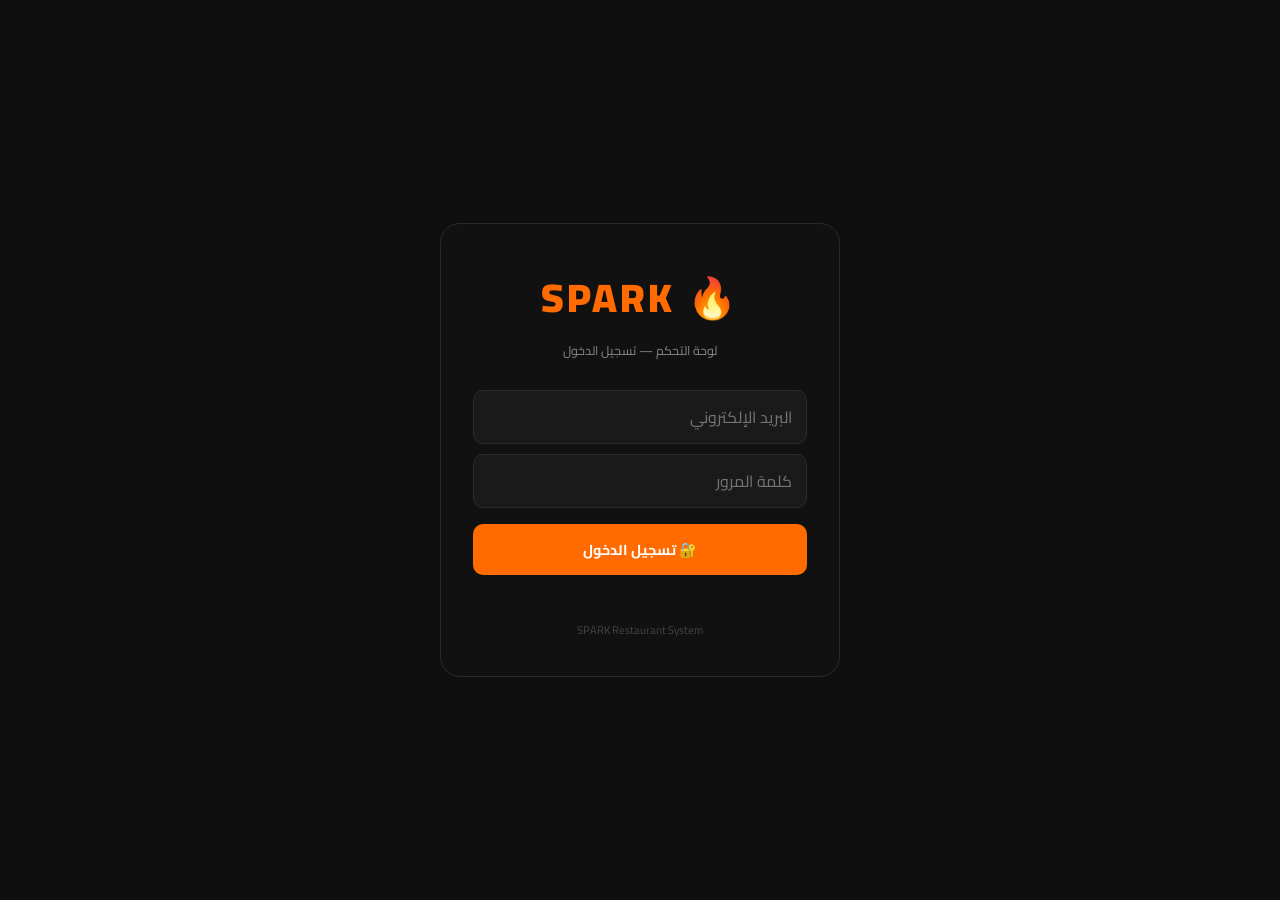
==== commit dcb381e2: "Update admin.html" ====
--- a/admin.html
+++ b/admin.html
@@ -14,7 +14,7 @@
 ::-webkit-scrollbar{width:4px;}::-webkit-scrollbar-thumb{background:var(--or);border-radius:2px;}
 
 /* ── SIDEBAR ── */
-.sidebar{position:fixed;top:0;right:0;bottom:0;width:240px;background:var(--bg2);border-left:1px solid var(--bdr);z-index:100;display:flex;flex-direction:column;transition:transform .3s;}
+.sidebar{position:fixed;top:0;right:0;bottom:0;width:240px;background:var(--bg2);border-left:1px solid var(--bdr);z-index:200;display:flex;flex-direction:column;transition:transform .3s;overflow-y:auto;}
 .sb-logo{padding:20px 18px 14px;border-bottom:1px solid var(--bdr);display:flex;align-items:center;gap:10px;}
 .sb-logo-txt{font-size:1.5rem;font-weight:900;color:var(--or);letter-spacing:2px;}
 .sb-logo-sub{font-size:.7rem;color:var(--muted);margin-top:1px;}
@@ -31,7 +31,7 @@
 .sb-urole{font-size:.68rem;color:var(--muted);}
 
 /* ── MAIN ── */
-.main{margin-right:240px;min-height:100vh;display:flex;flex-direction:column;}
+.main{margin-right:240px;min-height:100vh;display:flex;flex-direction:column;transition:margin .3s;}
 .topbar{background:var(--bg2);border-bottom:1px solid var(--bdr);padding:14px 22px;display:flex;align-items:center;justify-content:space-between;position:sticky;top:0;z-index:50;}
 .tb-title{font-size:1.1rem;font-weight:700;}
 .tb-right{display:flex;align-items:center;gap:10px;}
@@ -134,43 +134,61 @@
 
 /* ── RESPONSIVE ── */
 @media(max-width:900px){
-  .sidebar{transform:translateX(100%);width:260px;}
-  .sidebar.open{transform:translateX(0);}
-  .main{margin-right:0;}
-  .mob-menu{display:flex;}
+  /* Hide sidebar, show hamburger */
+  .sidebar{transform:translateX(100%);width:280px;box-shadow:-4px 0 24px rgba(0,0,0,.5);transition:transform .3s;}
+  .sidebar.open{transform:translateX(0)!important;}
+  /* Remove left margin — sidebar is overlay */
+  .main{margin-right:0!important;}
+  .mob-menu{display:flex!important;}
+  /* Layouts */
   .stats-row{grid-template-columns:repeat(2,1fr);}
   .settings-grid{grid-template-columns:1fr;}
-  .topbar{padding:12px 16px;}
-  .tbl th,.tbl td{padding:10px 14px;}
+  .topbar{padding:12px 14px;}
+  .tbl th,.tbl td{padding:10px 12px;}
   .card-head{padding:12px 14px;}
-  .content{padding:16px;}
-}
-@media(max-width:560px){
-  .stats-row{grid-template-columns:repeat(2,1fr);gap:9px;}
-  .content{padding:12px 10px;}
+  .content{padding:14px 12px;}
+  .view{padding:14px!important;}
+}
+@media(max-width:600px){
+  .stats-row{grid-template-columns:repeat(2,1fr);gap:8px;}
+  .sc-card{padding:14px 12px;}
+  .sc-num{font-size:1.4rem;}
+  .content{padding:10px 8px;}
   .tbl th,.tbl td{padding:8px 10px;font-size:.76rem;}
   .prod-grid{grid-template-columns:1fr 1fr;}
   .field-row{grid-template-columns:1fr;}
   .settings-grid{grid-template-columns:1fr;}
-  .modal{border-radius:16px 16px 0 0;position:fixed;bottom:0;left:0;right:0;max-width:100%!important;max-height:85vh;}
+  /* Modals slide from bottom on mobile */
+  .modal{border-radius:16px 16px 0 0;position:fixed;bottom:0;left:0;right:0;max-width:100%!important;max-height:88vh;overflow-y:auto;}
   .modal-bg{align-items:flex-end;}
   #permEditor{grid-template-columns:1fr;}
-  .tabs{gap:4px;}
-  .tab{padding:6px 10px;font-size:.74rem;}
-}
-
+  .tabs{gap:4px;overflow-x:auto;}
+  .tab{padding:7px 12px;font-size:.75rem;white-space:nowrap;}
+  .tb-title{font-size:.88rem;}
+  #regionsEditor > div{grid-template-columns:1fr 80px!important;}
+  #paymentGrid{grid-template-columns:1fr!important;}
+}
 @media(max-width:420px){
+  .prod-grid{grid-template-columns:1fr 1fr;}
+  .topbar{padding:10px 10px;}
+  #sizesEditor{grid-template-columns:1fr;}
+  .field-row{grid-template-columns:1fr;}
+}
+@media(max-width:360px){
+  .prod-grid{grid-template-columns:1fr;}
   .stats-row{grid-template-columns:1fr 1fr;}
-  .sc-num{font-size:1.4rem;}
-  .topbar{padding:10px 14px;}
-  .tb-title{font-size:.9rem;}
-  .field-row{grid-template-columns:1fr;}
-  #sizesEditor{grid-template-columns:1fr;}
-}
-@media(max-width:380px){
-  .prod-grid{grid-template-columns:1fr;}
-}
-
+}
+@media(max-width:900px){
+  .popup-layout{grid-template-columns:1fr!important;}
+  #popupPreviewBox{display:none;}
+}
+
+/* ── MOBILE TOUCH IMPROVEMENTS ── */
+.sb-item{min-height:44px;display:flex;align-items:center;}
+.tb-btn{min-height:36px;}
+.sbtn{min-height:40px;}
+.btn-save{min-height:44px;}
+input,select,textarea{font-size:16px!important;} /* prevent iOS zoom */
 /* ── AUTH ── */
 #authOverlay{position:fixed;inset:0;background:#0f0f0f;z-index:9999;display:flex;align-items:center;justify-content:center;}
 .auth-box{background:var(--bg2);border:1px solid var(--bdr);border-radius:20px;padding:36px 32px;width:100%;max-width:400px;text-align:center;}
@@ -253,7 +271,9 @@
 
     <div class="sb-sec">الإعدادات</div>
     <div class="sb-item" onclick="goV('ramadan',this)"><div class="icon">🌙</div> قسم رمضان</div>
+    <div class="sb-item" onclick="goV('popup',this)"><div class="icon">💬</div> النافذة المنبثقة</div>
     <div class="sb-item" onclick="goV('settings',this)"><div class="icon">⚙️</div> إعدادات الموقع</div>
+    <div class="sb-item" onclick="goV('payment-methods',this)"><div class="icon">💳</div> طرق الدفع</div>
     <div class="sb-item" onclick="goV('promo',this)"><div class="icon">🎁</div> كودات الخصم</div>
     <div class="sb-item" onclick="goV('tables',this)"><div class="icon">🪑</div> الطاولات & QR</div>
     <div class="sb-item" onclick="goV('social',this)"><div class="icon">📱</div> السوشيال ميديا</div>
@@ -431,13 +451,37 @@
             <div class="field"><label>الحد الأدنى للتوصيل المجاني (EGP)</label><input type="number" id="delFreeMin" value="200" placeholder="200"></div>
             <div class="field"><label>وقت التوصيل الافتراضي</label><input type="text" id="delTime" value="25-35 دقيقة"></div>
           </div>
-          <div style="display:flex;justify-content:space-between;align-items:center;margin-bottom:10px;">
-            <div style="font-size:.8rem;font-weight:700;color:var(--or);">المناطق والأسعار</div>
-            <button onclick="addDeliveryRegion()" style="font-size:.72rem;background:rgba(255,107,0,.1);border:1px solid rgba(255,107,0,.3);color:var(--or);border-radius:7px;padding:5px 12px;cursor:pointer;font-family:Cairo,sans-serif;">+ إضافة منطقة</button>
+          <!-- Regions header -->
+          <div style="display:flex;justify-content:space-between;align-items:center;margin-bottom:12px;">
+            <div>
+              <div style="font-size:.85rem;font-weight:700;color:var(--txt);">📍 مناطق التوصيل</div>
+              <div style="font-size:.7rem;color:var(--muted);margin-top:2px;">كل منطقة لها سعر ووقت توصيل منفصل</div>
+            </div>
+            <button onclick="addDeliveryRegion()" style="display:flex;align-items:center;gap:5px;font-size:.78rem;background:rgba(255,107,0,.12);border:1px solid rgba(255,107,0,.35);color:var(--or);border-radius:8px;padding:7px 14px;cursor:pointer;font-family:Cairo,sans-serif;font-weight:700;">+ إضافة منطقة</button>
           </div>
-          <div id="regionsEditor" style="display:flex;flex-direction:column;gap:8px;margin-bottom:12px;"></div>
-          <div style="font-size:.72rem;color:var(--muted);margin-bottom:10px;">
-            💡 عند الطلب سيختار العميل منطقته وسيُحسب سعر التوصيل تلقائياً
+
+          <!-- Column headers -->
+          <div style="display:grid;grid-template-columns:2fr 100px 120px 60px 32px;gap:8px;padding:0 4px;margin-bottom:4px;">
+            <div style="font-size:.68rem;color:var(--muted);font-weight:700;">اسم المنطقة</div>
+            <div style="font-size:.68rem;color:var(--muted);font-weight:700;">السعر (EGP)</div>
+            <div style="font-size:.68rem;color:var(--muted);font-weight:700;">وقت التوصيل</div>
+            <div style="font-size:.68rem;color:var(--muted);font-weight:700;text-align:center;">متاح</div>
+            <div></div>
+          </div>
+
+          <!-- Regions list -->
+          <div id="regionsEditor" style="display:flex;flex-direction:column;gap:6px;margin-bottom:14px;max-height:320px;overflow-y:auto;padding-left:2px;"></div>
+
+          <!-- Empty state -->
+          <div id="regionsEmpty" style="display:none;text-align:center;padding:24px;background:var(--bg3);border-radius:10px;border:1px dashed var(--bdr);margin-bottom:14px;">
+            <div style="font-size:1.8rem;margin-bottom:8px;">📍</div>
+            <div style="font-size:.8rem;color:var(--muted);">لا توجد مناطق بعد</div>
+            <div style="font-size:.72rem;color:var(--muted);margin-top:4px;">اضغط "+ إضافة منطقة" لإضافة أول منطقة</div>
+          </div>
+
+          <div id="deliveryPreview" style="display:none;background:var(--bg3);border:1px solid rgba(255,107,0,.2);border-radius:10px;padding:12px;margin-bottom:10px;"></div>
+          <div style="font-size:.7rem;color:var(--muted);margin-bottom:12px;background:rgba(255,107,0,.06);border-radius:8px;padding:8px 12px;border:1px solid rgba(255,107,0,.15);">
+            💡 العميل سيختار منطقته من قائمة منسدلة عند الطلب وسيُحسب السعر تلقائياً
           </div>
           <button class="btn-save" style="width:100%;" onclick="saveDeliveryRegions()">💾 حفظ مناطق التوصيل</button>
         </div>
@@ -667,6 +711,174 @@
     </div>
 
   
+
+
+
+<!-- ═══ POPUP / ANNOUNCEMENT ═══ -->
+<div class="view" id="v-popup">
+  <div style="display:flex;justify-content:space-between;align-items:center;margin-bottom:20px;">
+    <div>
+      <div style="font-size:1.2rem;font-weight:900;">💬 النافذة المنبثقة</div>
+      <div style="font-size:.75rem;color:var(--muted);margin-top:2px;">نافذة إعلانية تظهر للزوار عند فتح الموقع</div>
+    </div>
+    <div id="popupStatusBadge" style="padding:6px 14px;border-radius:20px;font-size:.75rem;font-weight:700;background:rgba(229,57,53,.15);color:#EF5350;">● معطّلة</div>
+  </div>
+
+  <div style="display:grid;grid-template-columns:1fr 1fr;gap:20px;" class="popup-layout">
+
+    <!-- Left: Settings -->
+    <div style="display:flex;flex-direction:column;gap:16px;">
+
+      <!-- Enable toggle -->
+      <div class="settings-card" style="padding:16px 20px;">
+        <div style="display:flex;align-items:center;justify-content:space-between;">
+          <div>
+            <div style="font-weight:700;font-size:.9rem;">تفعيل النافذة المنبثقة</div>
+            <div style="font-size:.72rem;color:var(--muted);margin-top:3px;">تظهر للزوار عند فتح الموقع</div>
+          </div>
+          <label class="toggle" id="popupToggleLbl">
+            <input type="checkbox" id="popupEnabled" onchange="updatePopupStatus()">
+            <span class="toggle-track"><span class="toggle-dot"></span></span>
+          </label>
+        </div>
+      </div>
+
+      <!-- Content type -->
+      <div class="settings-card" style="padding:16px 20px;">
+        <div style="font-size:.82rem;font-weight:700;margin-bottom:12px;">🎨 نوع المحتوى</div>
+        <div style="display:grid;grid-template-columns:1fr 1fr;gap:8px;margin-bottom:14px;">
+          <label style="display:flex;align-items:center;gap:8px;background:var(--bg3);border:2px solid var(--bdr);border-radius:10px;padding:10px 12px;cursor:pointer;transition:border .2s;" id="typeBtn_text">
+            <input type="radio" name="popupType" value="text" checked onchange="onPopupTypeChange()" style="accent-color:var(--or);">
+            <span style="font-size:.8rem;font-weight:600;">📝 نص</span>
+          </label>
+          <label style="display:flex;align-items:center;gap:8px;background:var(--bg3);border:2px solid var(--bdr);border-radius:10px;padding:10px 12px;cursor:pointer;transition:border .2s;" id="typeBtn_image">
+            <input type="radio" name="popupType" value="image" onchange="onPopupTypeChange()" style="accent-color:var(--or);">
+            <span style="font-size:.8rem;font-weight:600;">🖼️ صورة</span>
+          </label>
+          <label style="display:flex;align-items:center;gap:8px;background:var(--bg3);border:2px solid var(--bdr);border-radius:10px;padding:10px 12px;cursor:pointer;transition:border .2s;" id="typeBtn_offer">
+            <input type="radio" name="popupType" value="offer" onchange="onPopupTypeChange()" style="accent-color:var(--or);">
+            <span style="font-size:.8rem;font-weight:600;">🔥 عرض خاص</span>
+          </label>
+          <label style="display:flex;align-items:center;gap:8px;background:var(--bg3);border:2px solid var(--bdr);border-radius:10px;padding:10px 12px;cursor:pointer;transition:border .2s;" id="typeBtn_discount">
+            <input type="radio" name="popupType" value="discount" onchange="onPopupTypeChange()" style="accent-color:var(--or);">
+            <span style="font-size:.8rem;font-weight:600;">🏷️ كود خصم</span>
+          </label>
+        </div>
+
+        <!-- Text fields -->
+        <div id="popupFields_text">
+          <div class="field"><label>العنوان الرئيسي</label><input type="text" id="popupTitle" placeholder="🔥 عرض خاص اليوم!"></div>
+          <div class="field"><label>النص / الرسالة</label><textarea id="popupBody" rows="3" placeholder="احصل على خصم 20% على جميع الوجبات اليوم فقط..." style="width:100%;background:var(--bg2);border:1px solid var(--bdr);border-radius:10px;padding:10px 12px;color:var(--txt);font-family:Cairo,sans-serif;font-size:.82rem;resize:vertical;box-sizing:border-box;"></textarea></div>
+          <div class="field"><label>لون الخلفية (اختياري)</label><input type="color" id="popupBgColor" value="#1a1a1a" style="width:100%;height:40px;border-radius:8px;border:1px solid var(--bdr);background:var(--bg2);cursor:pointer;"></div>
+        </div>
+
+        <!-- Image fields -->
+        <div id="popupFields_image" style="display:none;">
+          <div class="field"><label>رابط الصورة</label><input type="url" id="popupImgUrl" placeholder="https://..." oninput="previewPopupImg()"></div>
+          <div id="popupImgPreview" style="display:none;margin-top:8px;"><img id="popupImgEl" src="" style="width:100%;border-radius:10px;max-height:200px;object-fit:cover;" onerror="this.parentElement.style.display='none'"></div>
+          <div class="field" style="margin-top:10px;"><label>رابط عند الضغط على الصورة (اختياري)</label><input type="text" id="popupImgLink" placeholder="مثلاً: #pgMenu"></div>
+        </div>
+
+        <!-- Offer fields -->
+        <div id="popupFields_offer" style="display:none;">
+          <div class="field"><label>عنوان العرض</label><input type="text" id="popupOfferTitle" placeholder="🔥 عرض نهاية الأسبوع!"></div>
+          <div class="field"><label>وصف العرض</label><textarea id="popupOfferDesc" rows="2" placeholder="وجبتين بسعر واحد..." style="width:100%;background:var(--bg2);border:1px solid var(--bdr);border-radius:10px;padding:10px 12px;color:var(--txt);font-family:Cairo,sans-serif;font-size:.82rem;resize:vertical;box-sizing:border-box;"></textarea></div>
+          <div class="field"><label>نص الزر</label><input type="text" id="popupOfferBtn" placeholder="اطلب الآن 🛒" value="اطلب الآن 🛒"></div>
+          <div class="field"><label>رابط الزر</label><input type="text" id="popupOfferLink" placeholder="#pgMenu" value="#pgMenu"></div>
+        </div>
+
+        <!-- Discount fields -->
+        <div id="popupFields_discount" style="display:none;">
+          <div class="field"><label>العنوان</label><input type="text" id="popupDiscTitle" placeholder="🎁 هدية خاصة لك!" value="🎁 هدية خاصة لك!"></div>
+          <div class="field"><label>كود الخصم</label><input type="text" id="popupDiscCode" placeholder="SPARK20" style="text-transform:uppercase;letter-spacing:3px;font-weight:700;font-size:1rem;text-align:center;"></div>
+          <div class="field"><label>نص تحت الكود</label><input type="text" id="popupDiscDesc" placeholder="استخدم الكود للحصول على خصم 20%"></div>
+        </div>
+      </div>
+
+      <!-- Timing -->
+      <div class="settings-card" style="padding:16px 20px;">
+        <div style="font-size:.82rem;font-weight:700;margin-bottom:12px;">⏱️ توقيت الظهور</div>
+        <div class="field-row">
+          <div class="field"><label>تأخير الظهور (ثانية)</label><input type="number" id="popupDelay" value="2" min="0" max="60" placeholder="2"></div>
+          <div class="field"><label>إخفاء تلقائي بعد (ثانية)</label><input type="number" id="popupAutohide" value="0" min="0" placeholder="0 = لا يُخفى"></div>
+        </div>
+        <div class="field-row">
+          <div class="field">
+            <label>تكرار الظهور</label>
+            <select id="popupFreq" style="width:100%;background:var(--bg2);border:1px solid var(--bdr);border-radius:10px;padding:10px 12px;color:var(--txt);font-family:Cairo,sans-serif;font-size:.82rem;">
+              <option value="always">كل زيارة</option>
+              <option value="session">مرة لكل جلسة</option>
+              <option value="once" selected>مرة واحدة فقط</option>
+              <option value="daily">مرة كل يوم</option>
+            </select>
+          </div>
+          <div class="field">
+            <label>الموضع</label>
+            <select id="popupPosition" style="width:100%;background:var(--bg2);border:1px solid var(--bdr);border-radius:10px;padding:10px 12px;color:var(--txt);font-family:Cairo,sans-serif;font-size:.82rem;">
+              <option value="center" selected>وسط الشاشة</option>
+              <option value="bottom">أسفل الشاشة</option>
+              <option value="top">أعلى الشاشة</option>
+            </select>
+          </div>
+        </div>
+      </div>
+
+      <button class="btn-save" style="width:100%;padding:14px;" onclick="savePopupConfig()">💾 حفظ وتطبيق</button>
+    </div>
+
+    <!-- Right: Live Preview -->
+    <div>
+      <div style="font-size:.82rem;font-weight:700;color:var(--muted);margin-bottom:12px;text-transform:uppercase;letter-spacing:.5px;">👁️ معاينة مباشرة</div>
+      <div id="popupPreviewBox" style="background:#111;border-radius:16px;overflow:hidden;position:relative;min-height:400px;display:flex;align-items:center;justify-content:center;border:1px solid var(--bdr);">
+        <div style="font-size:.75rem;color:#444;text-align:center;">ستظهر المعاينة هنا</div>
+      </div>
+      <div style="margin-top:10px;font-size:.7rem;color:var(--muted);text-align:center;">↑ هكذا ستبدو النافذة للزوار</div>
+    </div>
+
+  </div>
+</div>
+
+<!-- ═══ PAYMENT METHODS ═══ -->
+<div class="view" id="v-payment-methods">
+  <div style="display:flex;justify-content:space-between;align-items:center;margin-bottom:20px;">
+    <div>
+      <div style="font-size:1.2rem;font-weight:900;">💳 طرق الدفع</div>
+      <div style="font-size:.75rem;color:var(--muted);margin-top:2px;">إدارة طرق الدفع المتاحة للعملاء</div>
+    </div>
+    <button class="sbtn" onclick="openPaymentModal(null)" style="padding:10px 18px;font-size:.82rem;">+ إضافة طريقة</button>
+  </div>
+  <div id="paymentGrid" style="display:grid;grid-template-columns:repeat(auto-fill,minmax(300px,1fr));gap:16px;">
+    <div style="color:var(--muted);text-align:center;padding:40px;grid-column:1/-1;">جاري التحميل...</div>
+  </div>
+</div>
+
+<!-- Payment Method Modal -->
+<div class="modal-bg" id="paymentModal">
+  <div class="modal" style="max-width:480px;">
+    <div class="modal-head">
+      <div class="modal-title" id="pmTitle">➕ إضافة طريقة دفع</div>
+      <button class="modal-cl" onclick="closePaymentModal()">✕</button>
+    </div>
+    <div class="modal-body">
+      <div class="field"><label>اسم طريقة الدفع (عربي)</label><input type="text" id="pmAr" placeholder="كاش عند الاستلام"></div>
+      <div class="field"><label>اسم طريقة الدفع (إنجليزي)</label><input type="text" id="pmEn" placeholder="Cash on Delivery"></div>
+      <div class="field"><label>أيقونة / رمز</label><input type="text" id="pmIcon" placeholder="💵" maxlength="4"></div>
+      <div class="field"><label>التعليمات للعميل</label><textarea id="pmDesc" rows="3" placeholder="تعليمات الدفع أو أي ملاحظات للعميل..." style="width:100%;background:var(--bg2);border:1px solid var(--bdr);border-radius:10px;padding:10px 12px;color:var(--txt);font-family:Cairo,sans-serif;font-size:.82rem;resize:vertical;"></textarea></div>
+      <div class="field"><label>ملاحظات (اختياري)</label><input type="text" id="pmNotes" placeholder="مثلاً: متاح فقط للطلبات أكثر من 200 EGP"></div>
+      <div style="display:flex;align-items:center;gap:10px;background:var(--bg3);border-radius:10px;padding:12px;">
+        <label class="toggle" style="flex-shrink:0;" id="pmToggleLbl">
+          <input type="checkbox" id="pmActive" checked onchange="document.getElementById('pmStatusLbl').textContent=this.checked?'مفعّل':'معطّل'">
+          <span class="toggle-track"><span class="toggle-dot"></span></span>
+        </label>
+        <div><div style="font-size:.82rem;font-weight:700;">حالة طريقة الدفع</div><div id="pmStatusLbl" style="font-size:.72rem;color:var(--muted);">مفعّل</div></div>
+      </div>
+    </div>
+    <div class="modal-foot">
+      <button class="btn-cancel" onclick="closePaymentModal()">إلغاء</button>
+      <button class="btn-save" onclick="savePaymentMethod()">💾 حفظ</button>
+    </div>
+  </div>
+</div>
 
 <!-- ═══ TABLES & QR ═══ -->
 <div class="view" id="v-tables">
@@ -1084,29 +1296,59 @@
 // ── Navigation ──
 function goV(id,el){
   document.querySelectorAll('.view').forEach(v=>v.classList.remove('active'));
-  document.getElementById('v-'+id).classList.add('active');
+  const vEl=document.getElementById('v-'+id);
+  if(vEl) vEl.classList.add('active');
   document.querySelectorAll('.sb-item').forEach(i=>i.classList.remove('active'));
   if(el)el.classList.add('active');
   curV=id;
-  const titles={dashboard:'لوحة المعلومات',orders:'الطلبات',products:'المنتجات',categories:'الأقسام',settings:'إعدادات الموقع',promo:'كودات الخصم',analytics:'الحسابات والإيرادات',ramadan:'🌙 قسم رمضان',users:'👥 المستخدمون'};
-  const actions={dashboard:'+ إضافة منتج',orders:'تصدير',products:'+ إضافة منتج',categories:'+ قسم جديد',settings:'حفظ الكل',promo:'+ كود جديد',analytics:'تحديث',ramadan:'💾 حفظ',users:'+ إضافة مستخدم'};
+  const titles={dashboard:'لوحة المعلومات',orders:'الطلبات',products:'المنتجات',categories:'الأقسام',settings:'إعدادات الموقع',promo:'كودات الخصم',analytics:'الحسابات والإيرادات',ramadan:'🌙 قسم رمضان',users:'👥 المستخدمون','payment-methods':'💳 طرق الدفع',tables:'الطاولات',social:'التواصل الاجتماعي',pages:'الصفحات المخصصة'};
+  const actions={dashboard:'+ إضافة منتج',orders:'تصدير',products:'+ إضافة منتج',categories:'+ قسم جديد',settings:'حفظ الكل',promo:'+ كود جديد',analytics:'تحديث',ramadan:'💾 حفظ',users:'+ إضافة مستخدم','payment-methods':'+ إضافة طريقة',tables:'+ طاولة',pages:'+ صفحة'};
   document.getElementById('topTitle').textContent=titles[id]||id;
   document.getElementById('topAction').textContent=actions[id]||'+ إضافة';
-  if(id==='dashboard'){rDash();}
-  if(id==='products'){rProds('all');}
-  if(id==='categories'){rCats();}
-  if(id==='orders'){rOrders('all');}
-  if(id==='analytics'){setAnPeriod(anPeriod);}
-  if(id==='ramadan'){rRamProds();}
-  if(id==='users'){rUsers();}
-  // close sidebar on mobile
-  document.getElementById('sidebar').classList.remove('open');
-}
-function toggleSb(){document.getElementById('sidebar').classList.toggle('open');}
+  if(id==='dashboard')       { rDash(); }
+  if(id==='products')        { rProds('all'); }
+  if(id==='categories')      { rCats(); }
+  if(id==='orders')          { rOrders('all'); }
+  if(id==='analytics')       { setAnPeriod(anPeriod); }
+  if(id==='ramadan')         { rRamProds(); }
+  if(id==='users')           { rUsers(); }
+  if(id==='tables')          { loadTables(); }
+  if(id==='social')          { loadSocialConfig2(); }
+  if(id==='pages')           { loadPages(); }
+  if(id==='promo')           { if(window._PROMOS) rPromos(); }
+  if(id==='settings')        { loadDeliveryRegions(); loadSettingsFromFirebase(); }
+  if(id==='payment-methods') { rPaymentMethods(); }
+  if(id==='popup')           { loadPopupConfig(); }
+  // close sidebar on mobile after navigation
+  if(window.innerWidth<=900) closeSb();
+}
+function toggleSb(){
+  const sb=document.getElementById('sidebar');
+  const isOpen=sb.classList.toggle('open');
+  // overlay
+  let ov=document.getElementById('sbOverlay');
+  if(!ov){
+    ov=document.createElement('div');
+    ov.id='sbOverlay';
+    ov.style.cssText='position:fixed;inset:0;background:rgba(0,0,0,.55);z-index:199;display:none;';
+    ov.onclick=function(){closeSb();};
+    document.body.appendChild(ov);
+  }
+  ov.style.display=isOpen?'block':'none';
+  document.body.style.overflow=isOpen?'hidden':'';
+}
+function closeSb(){
+  const sb=document.getElementById('sidebar');
+  if(sb)sb.classList.remove('open');
+  const ov=document.getElementById('sbOverlay');
+  if(ov)ov.style.display='none';
+  document.body.style.overflow='';
+}
 function handleAction(){
   if(curV==='products'||curV==='dashboard')openProdModal(null);
   if(curV==='categories')openCatModal();
   if(curV==='promo')openPromoModal();
+  if(curV==='payment-methods')openPaymentModal(null);
   if(curV==='settings')showT('✅ تم حفظ جميع الإعدادات!');
 }
 
@@ -1591,6 +1833,282 @@
     await setDoc(doc(window._db,'config','promos'),{promos:window._PROMOS||[],updatedAt:Date.now()});
   }catch(e){console.warn('syncPromos:',e);}
 }
+
+// ══════════════════════════════════════════
+// ── Payment Methods ──
+// ══════════════════════════════════════════
+
+// ══════════════════════════════════════════════════
+// ── POPUP / ANNOUNCEMENT SYSTEM ──
+// ══════════════════════════════════════════════════
+let _popupCfg = {};
+
+function onPopupTypeChange(){
+  const type = document.querySelector('input[name=popupType]:checked')?.value || 'text';
+  ['text','image','offer','discount'].forEach(t=>{
+    const el = document.getElementById('popupFields_'+t);
+    if(el) el.style.display = t===type ? 'block' : 'none';
+  });
+  // highlight selected type button
+  ['text','image','offer','discount'].forEach(t=>{
+    const btn = document.getElementById('typeBtn_'+t);
+    if(btn) btn.style.borderColor = t===type ? 'var(--or)' : 'var(--bdr)';
+  });
+  updatePopupPreview();
+}
+
+function updatePopupStatus(){
+  const enabled = document.getElementById('popupEnabled')?.checked;
+  const badge = document.getElementById('popupStatusBadge');
+  if(badge){
+    badge.textContent = enabled ? '● مفعّلة' : '● معطّلة';
+    badge.style.background = enabled ? 'rgba(76,175,80,.15)' : 'rgba(229,57,53,.15)';
+    badge.style.color = enabled ? '#4CAF50' : '#EF5350';
+  }
+  updatePopupPreview();
+}
+
+function previewPopupImg(){
+  const url = document.getElementById('popupImgUrl')?.value;
+  const box = document.getElementById('popupImgPreview');
+  const img = document.getElementById('popupImgEl');
+  if(url && box && img){ img.src=url; box.style.display='block'; }
+  else if(box) box.style.display='none';
+  updatePopupPreview();
+}
+
+function updatePopupPreview(){
+  const box = document.getElementById('popupPreviewBox');
+  if(!box) return;
+  const type = document.querySelector('input[name=popupType]:checked')?.value || 'text';
+  const enabled = document.getElementById('popupEnabled')?.checked;
+  const pos = document.getElementById('popupPosition')?.value || 'center';
+
+  let innerHtml = '';
+
+  if(type === 'text'){
+    const title = document.getElementById('popupTitle')?.value || '🔥 عنوان النافذة';
+    const body  = document.getElementById('popupBody')?.value  || 'نص الرسالة يظهر هنا...';
+    const bg    = document.getElementById('popupBgColor')?.value || '#1a1a1a';
+    innerHtml = `
+      <div style="background:${bg};border-radius:16px;padding:28px 24px;max-width:300px;width:90%;text-align:center;border:1px solid rgba(255,255,255,.1);">
+        <div style="font-size:1.3rem;font-weight:900;color:#fff;margin-bottom:10px;">${title}</div>
+        <div style="font-size:.82rem;color:rgba(255,255,255,.75);line-height:1.7;margin-bottom:16px;">${body}</div>
+        <button style="background:var(--or);color:#fff;border:none;border-radius:8px;padding:10px 24px;font-family:Cairo,sans-serif;font-weight:700;cursor:pointer;font-size:.85rem;">إغلاق ✕</button>
+      </div>`;
+  } else if(type === 'image'){
+    const imgUrl = document.getElementById('popupImgUrl')?.value || '';
+    innerHtml = imgUrl
+      ? `<div style="border-radius:16px;overflow:hidden;max-width:300px;width:90%;"><img src="${imgUrl}" style="width:100%;display:block;" onerror="this.src=''"><div style="background:#111;padding:10px;text-align:center;"><button style="background:var(--or);color:#fff;border:none;border-radius:8px;padding:8px 20px;font-family:Cairo,sans-serif;cursor:pointer;">إغلاق ✕</button></div></div>`
+      : '<div style="color:#555;font-size:.8rem;">أضف رابط صورة لتظهر المعاينة</div>';
+  } else if(type === 'offer'){
+    const t = document.getElementById('popupOfferTitle')?.value || '🔥 عرض خاص!';
+    const d = document.getElementById('popupOfferDesc')?.value  || 'وصف العرض...';
+    const b = document.getElementById('popupOfferBtn')?.value   || 'اطلب الآن 🛒';
+    innerHtml = `
+      <div style="background:linear-gradient(135deg,#1a1a1a,#2a1500);border-radius:16px;padding:28px 24px;max-width:300px;width:90%;text-align:center;border:1px solid rgba(255,107,0,.3);">
+        <div style="font-size:1.4rem;font-weight:900;color:var(--or);margin-bottom:10px;">${t}</div>
+        <div style="font-size:.82rem;color:rgba(255,255,255,.75);line-height:1.7;margin-bottom:16px;">${d}</div>
+        <button style="background:var(--or);color:#fff;border:none;border-radius:10px;padding:12px 28px;font-family:Cairo,sans-serif;font-weight:700;cursor:pointer;">${b}</button>
+        <div style="margin-top:12px;"><button style="background:transparent;color:#666;border:none;cursor:pointer;font-size:.75rem;font-family:Cairo,sans-serif;">إغلاق ✕</button></div>
+      </div>`;
+  } else if(type === 'discount'){
+    const t = document.getElementById('popupDiscTitle')?.value || '🎁 هدية خاصة لك!';
+    const c = (document.getElementById('popupDiscCode')?.value || 'SPARK20').toUpperCase();
+    const d = document.getElementById('popupDiscDesc')?.value  || 'استخدم الكود للحصول على خصم';
+    innerHtml = `
+      <div style="background:linear-gradient(135deg,#1a1a1a,#001a0f);border-radius:16px;padding:28px 24px;max-width:300px;width:90%;text-align:center;border:1px solid rgba(76,175,80,.3);">
+        <div style="font-size:1.3rem;font-weight:900;color:#fff;margin-bottom:8px;">${t}</div>
+        <div style="font-size:.78rem;color:rgba(255,255,255,.6);margin-bottom:14px;">${d}</div>
+        <div style="background:rgba(76,175,80,.15);border:2px dashed #4CAF50;border-radius:10px;padding:14px;margin-bottom:14px;">
+          <div style="font-size:1.6rem;font-weight:900;color:#4CAF50;letter-spacing:4px;">${c}</div>
+        </div>
+        <button style="background:transparent;color:#666;border:none;cursor:pointer;font-size:.75rem;font-family:Cairo,sans-serif;">إغلاق ✕</button>
+      </div>`;
+  }
+
+  const alignStyle = pos==='bottom' ? 'align-items:flex-end;padding-bottom:20px;' : pos==='top' ? 'align-items:flex-start;padding-top:20px;' : 'align-items:center;';
+  box.innerHTML = `<div style="width:100%;height:100%;min-height:380px;display:flex;justify-content:center;${alignStyle}background:rgba(0,0,0,.7);border-radius:16px;">${innerHtml}</div>`;
+}
+
+async function savePopupConfig(){
+  if(!window._db){showT('❌ Firebase غير متصل');return;}
+  const type     = document.querySelector('input[name=popupType]:checked')?.value || 'text';
+  const enabled  = document.getElementById('popupEnabled')?.checked || false;
+  const delay    = parseInt(document.getElementById('popupDelay')?.value)||2;
+  const autohide = parseInt(document.getElementById('popupAutohide')?.value)||0;
+  const freq     = document.getElementById('popupFreq')?.value || 'once';
+  const position = document.getElementById('popupPosition')?.value || 'center';
+
+  const cfg = { type, enabled, delay, autohide, freq, position, updatedAt: Date.now() };
+
+  if(type==='text'){
+    cfg.title   = document.getElementById('popupTitle')?.value || '';
+    cfg.body    = document.getElementById('popupBody')?.value  || '';
+    cfg.bgColor = document.getElementById('popupBgColor')?.value || '#1a1a1a';
+  } else if(type==='image'){
+    cfg.imgUrl  = document.getElementById('popupImgUrl')?.value  || '';
+    cfg.imgLink = document.getElementById('popupImgLink')?.value || '';
+  } else if(type==='offer'){
+    cfg.offerTitle = document.getElementById('popupOfferTitle')?.value || '';
+    cfg.offerDesc  = document.getElementById('popupOfferDesc')?.value  || '';
+    cfg.offerBtn   = document.getElementById('popupOfferBtn')?.value   || 'اطلب الآن';
+    cfg.offerLink  = document.getElementById('popupOfferLink')?.value  || '#pgMenu';
+  } else if(type==='discount'){
+    cfg.discTitle = document.getElementById('popupDiscTitle')?.value || '';
+    cfg.discCode  = (document.getElementById('popupDiscCode')?.value||'').toUpperCase();
+    cfg.discDesc  = document.getElementById('popupDiscDesc')?.value  || '';
+  }
+
+  try{
+    const {doc,setDoc} = await import('https://www.gstatic.com/firebasejs/10.12.0/firebase-firestore.js');
+    await setDoc(doc(window._db,'config','popup'), cfg, {merge:true});
+    _popupCfg = cfg;
+    showT(enabled ? '✅ النافذة المنبثقة مفعّلة وتم الحفظ' : '✅ تم الحفظ (النافذة معطّلة)');
+  } catch(e){ showT('❌ خطأ في الحفظ: '+e.message); }
+}
+
+async function loadPopupConfig(){
+  if(!window._db) return;
+  try{
+    const {doc,getDoc} = await import('https://www.gstatic.com/firebasejs/10.12.0/firebase-firestore.js');
+    const snap = await getDoc(doc(window._db,'config','popup'));
+    if(!snap.exists()) return;
+    const cfg = snap.data();
+    _popupCfg = cfg;
+
+    // Apply enabled state
+    const enEl = document.getElementById('popupEnabled');
+    if(enEl){ enEl.checked = !!cfg.enabled; updatePopupStatus(); }
+
+    // Apply type
+    const typeEl = document.querySelector(`input[name=popupType][value="${cfg.type||'text'}"]`);
+    if(typeEl){ typeEl.checked=true; onPopupTypeChange(); }
+
+    // Apply timing
+    if(cfg.delay!=null)    { const el=document.getElementById('popupDelay');    if(el)el.value=cfg.delay; }
+    if(cfg.autohide!=null) { const el=document.getElementById('popupAutohide'); if(el)el.value=cfg.autohide; }
+    if(cfg.freq)           { const el=document.getElementById('popupFreq');     if(el)el.value=cfg.freq; }
+    if(cfg.position)       { const el=document.getElementById('popupPosition'); if(el)el.value=cfg.position; }
+
+    // Apply content
+    const setVal=(id,v)=>{const e=document.getElementById(id);if(e&&v!=null)e.value=v;};
+    setVal('popupTitle',cfg.title); setVal('popupBody',cfg.body); setVal('popupBgColor',cfg.bgColor);
+    setVal('popupImgUrl',cfg.imgUrl); setVal('popupImgLink',cfg.imgLink);
+    setVal('popupOfferTitle',cfg.offerTitle); setVal('popupOfferDesc',cfg.offerDesc);
+    setVal('popupOfferBtn',cfg.offerBtn); setVal('popupOfferLink',cfg.offerLink);
+    setVal('popupDiscTitle',cfg.discTitle); setVal('popupDiscCode',cfg.discCode); setVal('popupDiscDesc',cfg.discDesc);
+
+    updatePopupPreview();
+  } catch(e){ console.warn('loadPopupConfig:',e); }
+}
+
+let PAYMENT_METHODS = [
+  {id:'pm_cash',   ar:'كاش عند الاستلام', en:'Cash on Delivery',  icon:'💵', desc:'',    notes:'', active:true},
+  {id:'pm_card',   ar:'بطاقة ائتمان',     en:'Credit Card',        icon:'💳', desc:'',    notes:'', active:true},
+  {id:'pm_vodaf',  ar:'فودافون كاش',      en:'Vodafone Cash',      icon:'📱', desc:'',    notes:'', active:false},
+  {id:'pm_insta',  ar:'انستا باي',         en:'InstaPay',           icon:'⚡', desc:'',    notes:'', active:false},
+];
+let _editingPmId = null;
+
+function rPaymentMethods(){
+  const grid = document.getElementById('paymentGrid');
+  if(!grid) return;
+  if(!PAYMENT_METHODS.length){
+    grid.innerHTML='<div style="color:var(--muted);text-align:center;padding:40px;grid-column:1/-1;">لا توجد طرق دفع — أضف طريقة جديدة</div>';
+    return;
+  }
+  grid.innerHTML = PAYMENT_METHODS.map(pm => `
+    <div style="background:var(--bg2);border:1px solid ${pm.active?'rgba(255,107,0,.35)':'var(--bdr)'};border-radius:14px;padding:18px;display:flex;flex-direction:column;gap:10px;position:relative;opacity:${pm.active?1:.6};">
+      <div style="display:flex;align-items:center;gap:12px;">
+        <div style="font-size:2rem;width:48px;height:48px;background:var(--bg3);border-radius:12px;display:flex;align-items:center;justify-content:center;">${pm.icon||'💳'}</div>
+        <div style="flex:1;">
+          <div style="font-weight:700;font-size:.95rem;">${pm.ar}</div>
+          <div style="font-size:.72rem;color:var(--muted);">${pm.en}</div>
+        </div>
+        <span class="st-badge ${pm.active?'st-done':'st-canc'}">${pm.active?'مفعّل':'معطّل'}</span>
+      </div>
+      ${pm.desc?`<div style="font-size:.75rem;color:var(--muted);line-height:1.6;border-top:1px solid var(--bdr);padding-top:8px;">${pm.desc}</div>`:''}
+      ${pm.notes?`<div style="font-size:.7rem;color:var(--or);background:rgba(255,107,0,.08);border-radius:7px;padding:6px 10px;">📌 ${pm.notes}</div>`:''}
+      <div style="display:flex;gap:8px;margin-top:4px;">
+        <button class="pa-btn" onclick="openPaymentModal('${pm.id}')" style="flex:1;justify-content:center;" title="تعديل">✏️ تعديل</button>
+        <button class="pa-btn" onclick="togglePaymentMethod('${pm.id}')" style="flex:1;justify-content:center;" title="تفعيل/إيقاف">${pm.active?'⏸ إيقاف':'▶️ تفعيل'}</button>
+        <button class="pa-btn del" onclick="deletePaymentMethod('${pm.id}')" title="حذف">🗑️</button>
+      </div>
+    </div>`).join('');
+}
+
+function openPaymentModal(id){
+  _editingPmId = id;
+  const pm = id ? PAYMENT_METHODS.find(p=>p.id===id) : null;
+  document.getElementById('pmTitle').textContent = id ? '✏️ تعديل طريقة الدفع' : '➕ إضافة طريقة دفع';
+  document.getElementById('pmAr').value   = pm?.ar   || '';
+  document.getElementById('pmEn').value   = pm?.en   || '';
+  document.getElementById('pmIcon').value = pm?.icon || '';
+  document.getElementById('pmDesc').value = pm?.desc || '';
+  document.getElementById('pmNotes').value= pm?.notes|| '';
+  const activeEl = document.getElementById('pmActive');
+  if(activeEl){ activeEl.checked = pm ? pm.active!==false : true; }
+  document.getElementById('pmStatusLbl').textContent = (pm?.active!==false)?'مفعّل':'معطّل';
+  document.getElementById('paymentModal').classList.add('open');
+}
+function closePaymentModal(){
+  document.getElementById('paymentModal').classList.remove('open');
+  _editingPmId = null;
+}
+async function savePaymentMethod(){
+  const ar    = document.getElementById('pmAr').value.trim();
+  const en    = document.getElementById('pmEn').value.trim();
+  const icon  = document.getElementById('pmIcon').value.trim() || '💳';
+  const desc  = document.getElementById('pmDesc').value.trim();
+  const notes = document.getElementById('pmNotes').value.trim();
+  const active= document.getElementById('pmActive').checked;
+  if(!ar){ showT('❌ أدخل اسم طريقة الدفع'); return; }
+  if(_editingPmId){
+    const idx = PAYMENT_METHODS.findIndex(p=>p.id===_editingPmId);
+    if(idx>=0) Object.assign(PAYMENT_METHODS[idx], {ar,en,icon,desc,notes,active});
+  } else {
+    PAYMENT_METHODS.push({id:'pm_'+Date.now(), ar,en,icon,desc,notes,active});
+  }
+  await syncPaymentMethodsToFirebase();
+  closePaymentModal();
+  rPaymentMethods();
+  showT('✅ تم حفظ طريقة الدفع');
+}
+async function togglePaymentMethod(id){
+  const pm = PAYMENT_METHODS.find(p=>p.id===id);
+  if(pm){ pm.active = !pm.active; }
+  await syncPaymentMethodsToFirebase();
+  rPaymentMethods();
+  showT(pm?.active ? '✅ تم تفعيل طريقة الدفع' : '⏸ تم إيقاف طريقة الدفع');
+}
+async function deletePaymentMethod(id){
+  if(!confirm('هل تريد حذف هذه الطريقة؟')) return;
+  PAYMENT_METHODS = PAYMENT_METHODS.filter(p=>p.id!==id);
+  await syncPaymentMethodsToFirebase();
+  rPaymentMethods();
+  showT('🗑️ تم الحذف');
+}
+async function syncPaymentMethodsToFirebase(){
+  if(!window._db) return;
+  try{
+    const {doc,setDoc}=await import('https://www.gstatic.com/firebasejs/10.12.0/firebase-firestore.js');
+    await setDoc(doc(window._db,'config','payments'),{methods:PAYMENT_METHODS,updatedAt:Date.now()});
+  }catch(e){console.warn('syncPaymentMethods:',e);}
+}
+async function loadPaymentMethods(){
+  if(!window._db) return;
+  try{
+    const {doc,getDoc}=await import('https://www.gstatic.com/firebasejs/10.12.0/firebase-firestore.js');
+    const snap=await getDoc(doc(window._db,'config','payments'));
+    if(snap.exists()&&snap.data().methods?.length){
+      PAYMENT_METHODS=snap.data().methods;
+    }
+  }catch(e){console.warn('loadPaymentMethods:',e);}
+  rPaymentMethods();
+}
+
+
 async function saveSettings(){
   if(!window._db){showT('❌ Firebase غير متصل');return;}
   try{
@@ -1745,6 +2263,8 @@
   const errEl = document.getElementById('loginErr');
   errEl.textContent = '';
   if(!email || !pass){ errEl.textContent = 'يرجى إدخال الإيميل وكلمة المرور'; return; }
+  const btn = document.querySelector('.auth-btn');
+  if(btn){ btn.disabled=true; btn.textContent='⏳ جاري التحقق...'; }
   try {
     const {initializeApp,getApps} = await import('https://www.gstatic.com/firebasejs/10.12.0/firebase-app.js');
     const {getAuth,signInWithEmailAndPassword} = await import('https://www.gstatic.com/firebasejs/10.12.0/firebase-auth.js');
@@ -1766,8 +2286,12 @@
     document.getElementById('authOverlay').style.display='none';
     initAdmin();
   } catch(e) {
-    const msgs = {'auth/wrong-password':'كلمة المرور غير صحيحة','auth/user-not-found':'الإيميل غير موجود','auth/invalid-email':'إيميل غير صالح','auth/too-many-requests':'محاولات كثيرة — انتظر قليلاً'};
-    errEl.textContent = msgs[e.code] || 'خطأ في تسجيل الدخول';
+    const msgs = {'auth/wrong-password':'كلمة المرور غير صحيحة','auth/invalid-credential':'الإيميل أو كلمة المرور غير صحيحة','auth/user-not-found':'الإيميل غير موجود','auth/invalid-email':'إيميل غير صالح','auth/too-many-requests':'محاولات كثيرة — انتظر قليلاً','auth/network-request-failed':'مشكلة في الاتصال بالإنترنت'};
+    errEl.textContent = msgs[e.code] || ('خطأ: ' + (e.message||e.code||'غير معروف'));
+    console.error('Login error:', e.code, e.message);
+  } finally {
+    const btn = document.querySelector('.auth-btn');
+    if(btn){ btn.disabled=false; btn.textContent='🔐 تسجيل الدخول'; }
   }
 }
 
@@ -2055,6 +2579,10 @@
   }catch(e){ window._PROMOS=[]; }
   rPromos();
   loadSettingsFromFirebase();
+  // Load payment methods
+  try{ await loadPaymentMethods(); }catch(e){ console.warn('loadPaymentMethods:',e); }
+  // Load popup config
+  try{ await loadPopupConfig(); }catch(e){ console.warn('loadPopupConfig:',e); }
 
   // Load product sizes config
   try{
@@ -2460,19 +2988,7 @@
   await syncPromosToFirebase();rPromos();showT('🗑️ تم حذف الكود');
 }
 
-// ═══════════════════════════════════════════════════════
-// PATCH goV to load new views on navigate
-// ═══════════════════════════════════════════════════════
-const _goV_orig = goV;
-function goV(id, el){
-  _goV_orig(id, el);
-  if(id==='tables')   loadTables();
-  if(id==='social')   loadSocialConfig2();
-  if(id==='pages')    loadPages();
-  if(id==='promo')    { if(window._PROMOS) rPromos(); }
-  if(id==='settings') { loadDeliveryRegions(); loadSettingsFromFirebase(); }
-}
-window.goV = goV;
+
 
 
 // ═══════════════════════════════════════════════════════
@@ -2486,32 +3002,45 @@
 
 function renderDeliveryRegions(){
   const editor = document.getElementById('regionsEditor');
+  const empty  = document.getElementById('regionsEmpty');
   if(!editor) return;
+  if(!DELIVERY_REGIONS.length){
+    editor.style.display='none';
+    if(empty) empty.style.display='block';
+    return;
+  }
+  editor.style.display='flex';
+  if(empty) empty.style.display='none';
   editor.innerHTML = DELIVERY_REGIONS.map((r,i) => `
-    <div style="display:grid;grid-template-columns:2fr 1fr 1fr auto;gap:8px;align-items:center;background:var(--bg3);border-radius:10px;padding:10px 12px;">
-      <input type="text" value="${r.name}" placeholder="اسم المنطقة"
+    <div style="display:grid;grid-template-columns:2fr 100px 120px 60px 32px;gap:8px;align-items:center;background:var(--bg3);border:1px solid ${r.active!==false?'rgba(255,107,0,.2)':'var(--bdr)'};border-radius:10px;padding:9px 12px;opacity:${r.active!==false?1:.6};transition:opacity .2s;">
+      <input type="text" value="${r.name}" placeholder="اسم المنطقة (مثلاً: أولاد صقر)"
         oninput="DELIVERY_REGIONS[${i}].name=this.value"
-        style="background:var(--bg2);border:1px solid var(--bdr);border-radius:8px;padding:8px 10px;color:var(--txt);font-size:.8rem;font-family:Cairo,sans-serif;">
+        style="background:var(--bg2);border:1px solid var(--bdr);border-radius:8px;padding:8px 10px;color:var(--txt);font-size:.82rem;font-family:Cairo,sans-serif;font-weight:600;">
       <div style="position:relative;">
-        <input type="number" value="${r.price}" placeholder="السعر"
+        <input type="number" value="${r.price}" placeholder="0"
           oninput="DELIVERY_REGIONS[${i}].price=parseFloat(this.value)||0"
-          style="width:100%;background:var(--bg2);border:1px solid var(--bdr);border-radius:8px;padding:8px 10px 8px 38px;color:var(--or);font-size:.8rem;font-family:Cairo,sans-serif;">
-        <span style="position:absolute;left:10px;top:50%;transform:translateY(-50%);font-size:.7rem;color:var(--muted);">EGP</span>
-      </div>
-      <input type="text" value="${r.time||''}" placeholder="وقت التوصيل"
+          style="width:100%;background:var(--bg2);border:1px solid var(--bdr);border-radius:8px;padding:8px 8px 8px 32px;color:var(--or);font-size:.82rem;font-weight:700;font-family:Cairo,sans-serif;box-sizing:border-box;">
+        <span style="position:absolute;left:8px;top:50%;transform:translateY(-50%);font-size:.65rem;color:var(--muted);">EGP</span>
+      </div>
+      <input type="text" value="${r.time||''}" placeholder="25-35 دقيقة"
         oninput="DELIVERY_REGIONS[${i}].time=this.value"
-        style="background:var(--bg2);border:1px solid var(--bdr);border-radius:8px;padding:8px 10px;color:var(--txt);font-size:.78rem;font-family:Cairo,sans-serif;">
+        style="background:var(--bg2);border:1px solid var(--bdr);border-radius:8px;padding:8px 10px;color:var(--txt);font-size:.75rem;font-family:Cairo,sans-serif;">
+      <label style="display:flex;justify-content:center;align-items:center;cursor:pointer;" title="${r.active!==false?'متاح':'غير متاح'}">
+        <input type="checkbox" ${r.active!==false?'checked':''} onchange="DELIVERY_REGIONS[${i}].active=this.checked;renderDeliveryRegions()" style="width:16px;height:16px;accent-color:var(--or);cursor:pointer;">
+      </label>
       <button onclick="deleteDeliveryRegion(${i})"
-        style="width:30px;height:30px;border-radius:8px;background:rgba(229,57,53,.12);border:1px solid rgba(229,57,53,.25);color:#EF5350;cursor:pointer;display:flex;align-items:center;justify-content:center;font-size:.9rem;flex-shrink:0;">✕</button>
+        style="width:30px;height:30px;border-radius:8px;background:rgba(229,57,53,.1);border:1px solid rgba(229,57,53,.2);color:#EF5350;cursor:pointer;display:flex;align-items:center;justify-content:center;font-size:.8rem;flex-shrink:0;transition:background .15s;" onmouseover="this.style.background='rgba(229,57,53,.25)'" onmouseout="this.style.background='rgba(229,57,53,.1)'">✕</button>
     </div>`).join('');
 }
 
 function addDeliveryRegion(){
-  DELIVERY_REGIONS.push({name:'', price:15, time:'25-35'});
+  DELIVERY_REGIONS.push({name:'', price:15, time:'25-35 دقيقة', active:true});
   renderDeliveryRegions();
   // Focus last name input
-  const inputs = document.querySelectorAll('#regionsEditor input[type=text]');
-  if(inputs.length) inputs[inputs.length-2].focus();
+  setTimeout(()=>{
+    const inputs = document.querySelectorAll('#regionsEditor input[type=text]');
+    if(inputs.length) inputs[inputs.length-2].focus();
+  },50);
 }
 
 function deleteDeliveryRegion(idx){
@@ -2530,7 +3059,24 @@
     defTime,
     updatedAt:Date.now()
   });
-  showT('✅ تم حفظ مناطق التوصيل!');
+  showT('✅ تم حفظ '+DELIVERY_REGIONS.filter(r=>r.active!==false).length+' منطقة توصيل');
+  renderDeliveryRegions();
+  rDeliveryPreview();
+}
+function rDeliveryPreview(){
+  // Show a mini-preview of what the dropdown looks like
+  const preview=document.getElementById('deliveryPreview');
+  if(!preview)return;
+  const active=DELIVERY_REGIONS.filter(r=>r.active!==false);
+  if(!active.length){preview.style.display='none';return;}
+  preview.style.display='block';
+  preview.innerHTML=`
+    <div style="font-size:.72rem;font-weight:700;color:var(--muted);margin-bottom:8px;text-transform:uppercase;letter-spacing:.5px;">معاينة — كيف ستبدو للعميل</div>
+    <select style="width:100%;padding:10px 12px;border-radius:10px;border:1px solid var(--bdr);background:var(--bg2);color:var(--txt);font-family:Cairo,sans-serif;font-size:.82rem;" disabled>
+      <option>-- اختر منطقتك --</option>
+      ${active.map(r=>`<option>${r.name}${r.price===0?' — توصيل مجاني':' — '+r.price+' EGP'}${r.time?' ('+r.time+')':''}</option>`).join('')}
+    </select>
+  `;
 }
 
 async function loadDeliveryRegions(){
@@ -2539,11 +3085,12 @@
   const snap=await getDoc(doc(window._db,'config','delivery'));
   if(snap.exists()){
     const d=snap.data();
-    if(d.regions?.length) DELIVERY_REGIONS=d.regions;
+    if(d.regions?.length) DELIVERY_REGIONS=d.regions.map(r=>({active:true,...r}));
     if(d.freeMin!=null){const el=document.getElementById('delFreeMin');if(el)el.value=d.freeMin;}
     if(d.defTime){const el=document.getElementById('delTime');if(el)el.value=d.defTime;}
   }
   renderDeliveryRegions();
+  rDeliveryPreview();
 }
 
 
@@ -2574,4 +3121,4 @@
 (function(){var _go=typeof goV==='function'?goV:null;window.goV=function(id,el){if(_go)_go(id,el);if(id==='tables'&&window._db)loadTables();if(id==='social'&&window._db)loadSocialConfig2();if(id==='pages'&&window._db)loadPages();if(id==='promo')rPromos();if(id==='settings'&&window._db){loadDeliveryRegions();loadSettingsFromFirebase();}};})();
 </script>
 </body>
-</html>+</html>
